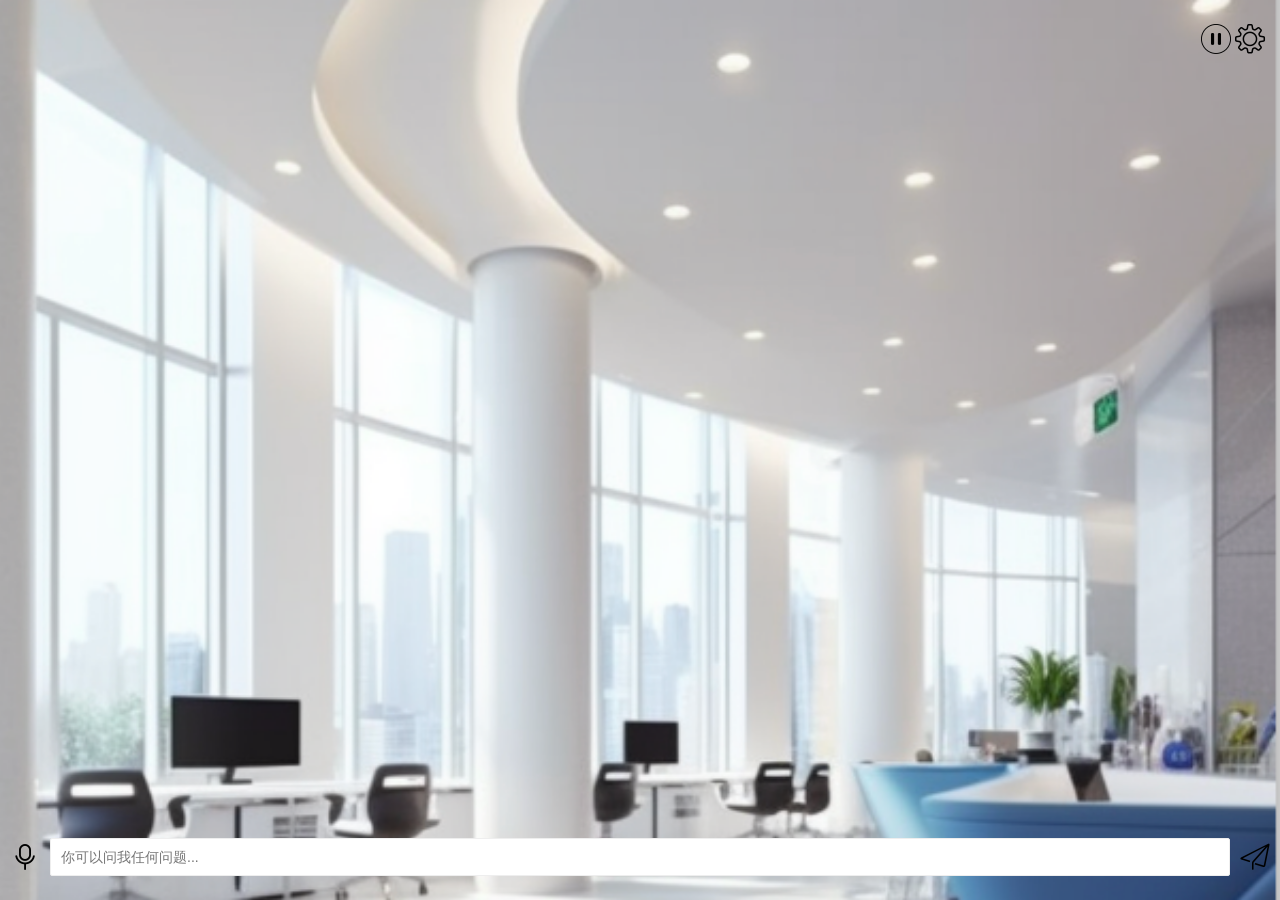
==== src/main/resources/static/index.html @ cdf9b388 "去除数字人加载完成后自动说话，适配移动端必须通过用户交互触发的限制。" ====
<!DOCTYPE html>
<html lang="zh">
<head>
    <meta charset="utf-8">
    <title>数字人（H5）</title>
    <meta name="renderer" content="webkit">
    <meta http-equiv="X-UA-Compatible" content="IE=edge,chrome=1">
    <meta name="viewport" content="width=device-width, initial-scale=1.0, minimum-scale=1.0, maximum-scale=1.0, user-scalable=0">
    <link rel="shortcut icon" type="image/x-icon" href="logo.png"/>
    <link rel="stylesheet" href="layui/css/layui.css">
    <link rel="stylesheet" href="layim/res/layim.css">
    <link rel="stylesheet" href="human/human.css">
</head>
<body>
<script src="human/fetch.event.source.js"></script>
<script src="human/audio.media.js"></script>
<script src="human/marked.min.js"></script>
<script src="layui/layui.js"></script>
<script>
    layui.config({
        base: 'human/',
        version: Date.now()
    }).extend({
        human: '{/}human/human',
        tts: '{/}human/baidu.tts',
        asr: '{/}human/baidu.asr'
    }).use(['human', 'tts', 'asr'], function () {
        const audioOptions = {sampleRate: 16000, sampleBits: 16, numberChannels: 1};
        const audioRecorder = new AudioRecorder(audioOptions);
        const audioPlayer = new AudioPlayer(audioOptions
            , function () {
                layui.human.speak();
            }
            , function () {
                this.onPause();
                layui.human.standby();
            });

        layui.human.init(layui.$('.human')[0], layui.$('canvas')[0],function () {
            layui.human.chat(`你好，我是${layui.human.me.title}。我可以如何帮到你？`, Date.now());
        });

        layui.human.models(function () {
            layui.dropdown.render({
                elem: '.layui-icon-set',
                data: [
                    {title: '场景', child: layui.human.scene},
                    {title: '形象', child: layui.human.human},
                    {title: '音库', child: layui.tts.sound},
                    {title: '模型', child: layui.human.model}
                ],
                click: function (data) {
                    if (audioPlayer.isPlaying) return layui.layer.msg('正在播放，请先暂停！');
                    layui.human.scene.forEach(function (value) {
                        if (data.title === value.title) {
                            layui.$('body').css('background', `url(${data.value}) no-repeat center center`);
                            layui.$('body').css('background-size', 'cover');
                        }
                    });
                    layui.human.human.forEach(function (value, index) {
                        if (data.title === value.title) {
                            layui.human.load(layui.human.human[index]);
                        }
                    });
                    layui.human.model.forEach(function (value, index) {
                        if (data.title === value.title) {
                            layui.human.request.model = layui.human.model[index].value;
                        }
                    });
                    layui.tts.sound.forEach(function (value, index) {
                        if (data.title === value.title) {
                            layui.tts.voice = layui.tts.sound[index].value;
                        }
                    });
                }
            });
        });

        layui.$('canvas').on('click', function () {
            if (audioPlayer.isPlaying) return layui.layer.msg('正在播放，请先暂停！');
            layui.human.chat(`你好，我是${layui.human.me.title}。我可以如何帮到你？`, Date.now());
            layui.tts.open(function (blob) {
                if (blob) return audioPlayer.onPush(blob);
                layui.tts.send(`你好，我是${layui.human.me.title}。我可以如何帮到你？`);
                layui.tts.stop();
            });
        });

        layui.$('.layui-icon-mike').on('click', function () {
            if (audioPlayer.isPlaying) return layui.layer.msg('正在播放，请先暂停！');
            const duration = 30;
            audioRecorder.open().then(function (stream) {
                console.log('开始录音...');
                const loading = layui.layer.msg('录音中...', {
                    time: 0, icon: 16, shade: 0.3, shadeClose: true,
                    content: '<span id="loading">录音中...（30秒）<span>',
                    end: function () {
                        console.log('停止录音...');
                        const blob = audioRecorder.pcm();
                        layui.asr.asr(blob, function (text) {
                            if (text && text !== '') {
                                layui.$('input').val(text);
                                layui.$('.layui-icon-release').trigger('click');
                            } else {
                                layui.layer.msg('我没有听清你在说些什么！');
                            }
                        });
                    }
                });
                audioRecorder.start(stream, function (params) {
                    console.log(params);
                    layui.$('#loading').html('录音中...（' + (duration - parseInt(params.duration)) + '秒）按下停止');
                    if (params.duration > duration) {
                        layui.layer.close(loading);
                    }
                });
            }, function (error) {
                layui.layer.msg(`麦克风打开失败！（${error.name}:${error.message}）`);
            });
        });

        layui.$('.layui-icon-release').on('click', function () {
            if (layui.$('input').val() === '') return layui.$('input').focus();
            if (audioPlayer.isPlaying) return layui.layer.msg('正在播放，请先暂停！');
            layui.human.chat(layui.$('input').val());
            layui.tts.open(function (buffer) {
                if (buffer) return audioPlayer.onPush(buffer);
                const messages = [];
                const uuid = Date.now();
                layui.human.send(layui.$('input').val(), function (done, text) {
                    if (done) layui.tts.stop();
                    if (text && text !== '') {
                        messages.push(text)
                        layui.tts.send(text);
                        layui.human.chat(marked.parse(messages.join('')), uuid);
                    }
                });
                layui.$('input').val('');
            });
        });

        layui.$('.layui-icon-pause').on('click', function () {
            layui.human.sse.close();
            layui.tts.close();
            audioPlayer.onDone();
        });

        layui.$('input').on('keyup', function (e) {
            if (e.keyCode === 13) layui.$('.layui-icon-release').trigger('click');
        });

    });
</script>
<div class="container">
    <div class="header">
        <a href="javascript:" class="layui-icon layui-icon-pause"></a>
        <a href="javascript:" class="layui-icon layui-icon-set"></a>
    </div>
    <div class="main">
        <div class="human">
            <div class="layim-chat-main layim-scrollbar">
                <ul></ul>
            </div>
            <canvas></canvas>
        </div>
    </div>
    <div class="footer">
        <div class="footer-left">
            <a href="javascript:" class="layui-icon layui-icon-mike"></a>
        </div>
        <div class="footer-center">
            <label><input type="text" class="layui-input" placeholder="你可以问我任何问题..."></label>
        </div>
        <div class="footer-right">
            <a href="javascript:" class="layui-icon layui-icon-release"></a>
        </div>
    </div>
</div>
</body>
</html>
---- src/main/resources/static/layui/css/layui.css ----
blockquote,body,button,dd,div,dl,dt,form,h1,h2,h3,h4,h5,h6,input,li,ol,p,pre,td,textarea,th,ul{margin:0;padding:0;-webkit-tap-highlight-color:rgba(0,0,0,0)}a:active,a:hover{outline:0}img{display:inline-block;border:none;vertical-align:middle}li{list-style:none}table{border-collapse:collapse;border-spacing:0}h1,h2,h3,h4,h5,h6{font-weight:700}h5,h6{font-size:100%}button,input,select,textarea{font-size:100%}button,input,optgroup,option,select,textarea{font-family:inherit;font-size:inherit;font-style:inherit;font-weight:inherit;outline:0}pre{white-space:pre-wrap;word-wrap:break-word}body{line-height:1.6;color:rgba(0,0,0,.85);font-size:14px;font-family:-apple-system,Roboto,'PingFang SC','Helvetica Neue',Arial,sans-serif,'Apple Color Emoji','Segoe UI Emoji','Segoe UI Symbol','Noto Color Emoji'}hr{height:0;line-height:0;margin:10px 0;padding:0;border:none;border-bottom:1px solid #eee;clear:both;overflow:hidden;background:0 0}a{color:#333;text-decoration:none}a cite{font-style:normal}.layui-border-box,.layui-border-box *{box-sizing:border-box}.layui-box,.layui-box *{box-sizing:content-box}.layui-clear{clear:both}.layui-clear:after{content:'\20';clear:both;display:block;height:0}.layui-clear-space{word-spacing:-5px}.layui-inline{position:relative;display:inline-block;vertical-align:middle}.layui-edge{position:relative;display:inline-block;vertical-align:middle;width:0;height:0;border-width:6px;border-style:dashed;border-color:transparent;overflow:hidden}.layui-edge-top{top:-4px;border-bottom-color:#999;border-bottom-style:solid}.layui-edge-right{border-left-color:#999;border-left-style:solid}.layui-edge-bottom{top:2px;border-top-color:#999;border-top-style:solid}.layui-edge-left{border-right-color:#999;border-right-style:solid}.layui-elip,.layui-ellip{text-overflow:ellipsis;overflow:hidden;white-space:nowrap}.layui-disabled,.layui-icon,.layui-unselect{-webkit-user-select:none;-moz-user-select:none;-ms-user-select:none;user-select:none}.layui-disabled,.layui-disabled:hover{color:#d2d2d2!important;cursor:not-allowed!important}.layui-circle{border-radius:100%}.layui-show{display:block!important}.layui-hide{display:none!important}.layui-show-v{visibility:visible!important}.layui-hide-v{visibility:hidden!important}@font-face{font-family:layui-icon;src:url(../font/iconfont.eot?v=293);src:url(../font/iconfont.eot?v=293#iefix) format('embedded-opentype'),url(../font/iconfont.woff2?v=293) format('woff2'),url(../font/iconfont.woff?v=293) format('woff'),url(../font/iconfont.ttf?v=293) format('truetype'),url(../font/iconfont.svg?v=293#layui-icon) format('svg')}.layui-icon{font-family:layui-icon!important;font-size:16px;font-style:normal;-webkit-font-smoothing:antialiased;-moz-osx-font-smoothing:grayscale}.layui-icon-sound:before{content:'\e69d'}.layui-icon-bot:before{content:'\e7d6'}.layui-icon-leaf:before{content:'\e701'}.layui-icon-folder:before{content:'\eabe'}.layui-icon-folder-open:before{content:'\eac1'}.layui-icon-gitee:before{content:'\e69b'}.layui-icon-github:before{content:'\e6a7'}.layui-icon-disabled:before{content:'\e6cc'}.layui-icon-moon:before{content:'\e6c2'}.layui-icon-error:before{content:'\e693'}.layui-icon-success:before{content:'\e697'}.layui-icon-question:before{content:'\e699'}.layui-icon-lock:before{content:'\e69a'}.layui-icon-eye:before{content:'\e695'}.layui-icon-eye-invisible:before{content:'\e696'}.layui-icon-backspace:before{content:'\e694'}.layui-icon-tips-fill:before{content:'\eb2e'}.layui-icon-test:before{content:'\e692'}.layui-icon-clear:before{content:'\e788'}.layui-icon-heart-fill:before{content:'\e68f'}.layui-icon-light:before{content:'\e748'}.layui-icon-music:before{content:'\e690'}.layui-icon-time:before{content:'\e68d'}.layui-icon-ie:before{content:'\e7bb'}.layui-icon-firefox:before{content:'\e686'}.layui-icon-at:before{content:'\e687'}.layui-icon-bluetooth:before{content:'\e689'}.layui-icon-chrome:before{content:'\e68a'}.layui-icon-edge:before{content:'\e68b'}.layui-icon-heart:before{content:'\e68c'}.layui-icon-key:before{content:'\e683'}.layui-icon-android:before{content:'\e684'}.layui-icon-mike:before{content:'\e6dc'}.layui-icon-mute:before{content:'\e685'}.layui-icon-gift:before{content:'\e627'}.layui-icon-windows:before{content:'\e67f'}.layui-icon-ios:before{content:'\e680'}.layui-icon-logout:before{content:'\e682'}.layui-icon-wifi:before{content:'\e7e0'}.layui-icon-rss:before{content:'\e808'}.layui-icon-email:before{content:'\e618'}.layui-icon-reduce-circle:before{content:'\e616'}.layui-icon-transfer:before{content:'\e691'}.layui-icon-service:before{content:'\e626'}.layui-icon-addition:before{content:'\e624'}.layui-icon-subtraction:before{content:'\e67e'}.layui-icon-slider:before{content:'\e714'}.layui-icon-print:before{content:'\e66d'}.layui-icon-export:before{content:'\e67d'}.layui-icon-cols:before{content:'\e610'}.layui-icon-screen-full:before{content:'\e622'}.layui-icon-screen-restore:before{content:'\e758'}.layui-icon-rate-half:before{content:'\e6c9'}.layui-icon-rate-solid:before{content:'\e67a'}.layui-icon-rate:before{content:'\e67b'}.layui-icon-cellphone:before{content:'\e678'}.layui-icon-vercode:before{content:'\e679'}.layui-icon-login-weibo:before{content:'\e675'}.layui-icon-login-qq:before{content:'\e676'}.layui-icon-login-wechat:before{content:'\e677'}.layui-icon-username:before{content:'\e66f'}.layui-icon-password:before{content:'\e673'}.layui-icon-refresh-3:before{content:'\e9aa'}.layui-icon-auz:before{content:'\e672'}.layui-icon-shrink-right:before{content:'\e668'}.layui-icon-spread-left:before{content:'\e66b'}.layui-icon-snowflake:before{content:'\e6b1'}.layui-icon-tips:before{content:'\e702'}.layui-icon-note:before{content:'\e66e'}.layui-icon-senior:before{content:'\e674'}.layui-icon-refresh-1:before{content:'\e666'}.layui-icon-refresh:before{content:'\e669'}.layui-icon-flag:before{content:'\e66c'}.layui-icon-theme:before{content:'\e66a'}.layui-icon-notice:before{content:'\e667'}.layui-icon-console:before{content:'\e665'}.layui-icon-website:before{content:'\e7ae'}.layui-icon-face-surprised:before{content:'\e664'}.layui-icon-set:before{content:'\e716'}.layui-icon-template:before{content:'\e663'}.layui-icon-app:before{content:'\e653'}.layui-icon-template-1:before{content:'\e656'}.layui-icon-home:before{content:'\e68e'}.layui-icon-female:before{content:'\e661'}.layui-icon-male:before{content:'\e662'}.layui-icon-tread:before{content:'\e6c5'}.layui-icon-praise:before{content:'\e6c6'}.layui-icon-rmb:before{content:'\e65e'}.layui-icon-more:before{content:'\e65f'}.layui-icon-camera:before{content:'\e660'}.layui-icon-cart-simple:before{content:'\e698'}.layui-icon-face-cry:before{content:'\e69c'}.layui-icon-face-smile:before{content:'\e6af'}.layui-icon-survey:before{content:'\e6b2'}.layui-icon-read:before{content:'\e705'}.layui-icon-location:before{content:'\e715'}.layui-icon-dollar:before{content:'\e659'}.layui-icon-diamond:before{content:'\e735'}.layui-icon-return:before{content:'\e65c'}.layui-icon-camera-fill:before{content:'\e65d'}.layui-icon-fire:before{content:'\e756'}.layui-icon-more-vertical:before{content:'\e671'}.layui-icon-cart:before{content:'\e657'}.layui-icon-star-fill:before{content:'\e658'}.layui-icon-prev:before{content:'\e65a'}.layui-icon-next:before{content:'\e65b'}.layui-icon-upload:before{content:'\e67c'}.layui-icon-upload-drag:before{content:'\e681'}.layui-icon-user:before{content:'\e770'}.layui-icon-file-b:before{content:'\e655'}.layui-icon-component:before{content:'\e857'}.layui-icon-find-fill:before{content:'\e670'}.layui-icon-loading:before{content:'\e63d'}.layui-icon-loading-1:before{content:'\e63e'}.layui-icon-add-1:before{content:'\e654'}.layui-icon-pause:before{content:'\e651'}.layui-icon-play:before{content:'\e652'}.layui-icon-video:before{content:'\e6ed'}.layui-icon-headset:before{content:'\e6fc'}.layui-icon-voice:before{content:'\e688'}.layui-icon-speaker:before{content:'\e645'}.layui-icon-fonts-del:before{content:'\e64f'}.layui-icon-fonts-html:before{content:'\e64b'}.layui-icon-fonts-code:before{content:'\e64e'}.layui-icon-fonts-strong:before{content:'\e62b'}.layui-icon-unlink:before{content:'\e64d'}.layui-icon-picture:before{content:'\e64a'}.layui-icon-link:before{content:'\e64c'}.layui-icon-face-smile-b:before{content:'\e650'}.layui-icon-align-center:before{content:'\e647'}.layui-icon-align-right:before{content:'\e648'}.layui-icon-align-left:before{content:'\e649'}.layui-icon-fonts-u:before{content:'\e646'}.layui-icon-fonts-i:before{content:'\e644'}.layui-icon-tabs:before{content:'\e62a'}.layui-icon-circle:before{content:'\e63f'}.layui-icon-radio:before{content:'\e643'}.layui-icon-share:before{content:'\e641'}.layui-icon-edit:before{content:'\e642'}.layui-icon-delete:before{content:'\e640'}.layui-icon-engine:before{content:'\e628'}.layui-icon-chart-screen:before{content:'\e629'}.layui-icon-chart:before{content:'\e62c'}.layui-icon-table:before{content:'\e62d'}.layui-icon-tree:before{content:'\e62e'}.layui-icon-upload-circle:before{content:'\e62f'}.layui-icon-templeate-1:before{content:'\e630'}.layui-icon-util:before{content:'\e631'}.layui-icon-layouts:before{content:'\e632'}.layui-icon-prev-circle:before{content:'\e633'}.layui-icon-carousel:before{content:'\e634'}.layui-icon-code-circle:before{content:'\e635'}.layui-icon-water:before{content:'\e636'}.layui-icon-date:before{content:'\e637'}.layui-icon-layer:before{content:'\e638'}.layui-icon-fonts-clear:before{content:'\e639'}.layui-icon-dialogue:before{content:'\e63a'}.layui-icon-cellphone-fine:before{content:'\e63b'}.layui-icon-form:before{content:'\e63c'}.layui-icon-file:before{content:'\e621'}.layui-icon-triangle-r:before{content:'\e623'}.layui-icon-triangle-d:before{content:'\e625'}.layui-icon-set-sm:before{content:'\e620'}.layui-icon-add-circle:before{content:'\e61f'}.layui-icon-layim-download:before{content:'\e61e'}.layui-icon-layim-uploadfile:before{content:'\e61d'}.layui-icon-404:before{content:'\e61c'}.layui-icon-about:before{content:'\e60b'}.layui-icon-layim-theme:before{content:'\e61b'}.layui-icon-down:before{content:'\e61a'}.layui-icon-up:before{content:'\e619'}.layui-icon-circle-dot:before{content:'\e617'}.layui-icon-set-fill:before{content:'\e614'}.layui-icon-search:before{content:'\e615'}.layui-icon-friends:before{content:'\e612'}.layui-icon-group:before{content:'\e613'}.layui-icon-reply-fill:before{content:'\e611'}.layui-icon-menu-fill:before{content:'\e60f'}.layui-icon-face-smile-fine:before{content:'\e60c'}.layui-icon-picture-fine:before{content:'\e60d'}.layui-icon-log:before{content:'\e60e'}.layui-icon-list:before{content:'\e60a'}.layui-icon-release:before{content:'\e609'}.layui-icon-add-circle-fine:before{content:'\e608'}.layui-icon-ok:before{content:'\e605'}.layui-icon-help:before{content:'\e607'}.layui-icon-chat:before{content:'\e606'}.layui-icon-top:before{content:'\e604'}.layui-icon-right:before{content:'\e602'}.layui-icon-left:before{content:'\e603'}.layui-icon-star:before{content:'\e600'}.layui-icon-download-circle:before{content:'\e601'}.layui-icon-close:before{content:'\1006'}.layui-icon-close-fill:before{content:'\1007'}.layui-icon-ok-circle:before{content:'\1005'}.layui-main{position:relative;width:1160px;margin:0 auto}.layui-header{position:relative;z-index:1000;height:60px}.layui-header a:hover{-webkit-transition:all .5s;transition:all .5s}.layui-side{position:fixed;left:0;top:0;bottom:0;z-index:999;width:200px;overflow-x:hidden}.layui-side-scroll{position:relative;width:220px;height:100%;overflow-x:hidden}.layui-body{position:relative;left:200px;right:0;top:0;bottom:0;width:auto;box-sizing:border-box}.layui-layout-body{overflow-x:hidden}.layui-layout-admin .layui-header{position:fixed;top:0;left:0;right:0;background-color:#23292e}.layui-layout-admin .layui-side{top:60px;width:200px;overflow-x:hidden}.layui-layout-admin .layui-body{position:absolute;top:60px;padding-bottom:44px}.layui-layout-admin .layui-main{width:auto;margin:0 15px}.layui-layout-admin .layui-footer{position:fixed;left:200px;right:0;bottom:0;z-index:990;height:44px;line-height:44px;padding:0 15px;box-shadow:-1px 0 4px rgb(0 0 0 / 12%);background-color:#fafafa}.layui-layout-admin .layui-logo{position:absolute;left:0;top:0;width:200px;height:100%;line-height:60px;text-align:center;color:#16baaa;font-size:16px;box-shadow:0 1px 2px 0 rgb(0 0 0 / 15%)}.layui-layout-admin .layui-header .layui-nav{background:0 0}.layui-layout-left{position:absolute!important;left:200px;top:0}.layui-layout-right{position:absolute!important;right:0;top:0}.layui-container{position:relative;margin:0 auto;box-sizing:border-box}.layui-fluid{position:relative;margin:0 auto;padding:0 15px}.layui-row:after,.layui-row:before{content:'';display:block;clear:both}.layui-col-lg1,.layui-col-lg10,.layui-col-lg11,.layui-col-lg12,.layui-col-lg2,.layui-col-lg3,.layui-col-lg4,.layui-col-lg5,.layui-col-lg6,.layui-col-lg7,.layui-col-lg8,.layui-col-lg9,.layui-col-md1,.layui-col-md10,.layui-col-md11,.layui-col-md12,.layui-col-md2,.layui-col-md3,.layui-col-md4,.layui-col-md5,.layui-col-md6,.layui-col-md7,.layui-col-md8,.layui-col-md9,.layui-col-sm1,.layui-col-sm10,.layui-col-sm11,.layui-col-sm12,.layui-col-sm2,.layui-col-sm3,.layui-col-sm4,.layui-col-sm5,.layui-col-sm6,.layui-col-sm7,.layui-col-sm8,.layui-col-sm9,.layui-col-xl1,.layui-col-xl10,.layui-col-xl11,.layui-col-xl12,.layui-col-xl2,.layui-col-xl3,.layui-col-xl4,.layui-col-xl5,.layui-col-xl6,.layui-col-xl7,.layui-col-xl8,.layui-col-xl9,.layui-col-xs1,.layui-col-xs10,.layui-col-xs11,.layui-col-xs12,.layui-col-xs2,.layui-col-xs3,.layui-col-xs4,.layui-col-xs5,.layui-col-xs6,.layui-col-xs7,.layui-col-xs8,.layui-col-xs9{position:relative;display:block;box-sizing:border-box}.layui-col-xs1,.layui-col-xs10,.layui-col-xs11,.layui-col-xs12,.layui-col-xs2,.layui-col-xs3,.layui-col-xs4,.layui-col-xs5,.layui-col-xs6,.layui-col-xs7,.layui-col-xs8,.layui-col-xs9{float:left}.layui-col-xs1{width:8.33333333%}.layui-col-xs2{width:16.66666667%}.layui-col-xs3{width:25%}.layui-col-xs4{width:33.33333333%}.layui-col-xs5{width:41.66666667%}.layui-col-xs6{width:50%}.layui-col-xs7{width:58.33333333%}.layui-col-xs8{width:66.66666667%}.layui-col-xs9{width:75%}.layui-col-xs10{width:83.33333333%}.layui-col-xs11{width:91.66666667%}.layui-col-xs12{width:100%}.layui-col-xs-offset1{margin-left:8.33333333%}.layui-col-xs-offset2{margin-left:16.66666667%}.layui-col-xs-offset3{margin-left:25%}.layui-col-xs-offset4{margin-left:33.33333333%}.layui-col-xs-offset5{margin-left:41.66666667%}.layui-col-xs-offset6{margin-left:50%}.layui-col-xs-offset7{margin-left:58.33333333%}.layui-col-xs-offset8{margin-left:66.66666667%}.layui-col-xs-offset9{margin-left:75%}.layui-col-xs-offset10{margin-left:83.33333333%}.layui-col-xs-offset11{margin-left:91.66666667%}.layui-col-xs-offset12{margin-left:100%}@media screen and (max-width:767.98px){.layui-container{padding:0 15px}.layui-hide-xs{display:none!important}.layui-show-xs-block{display:block!important}.layui-show-xs-inline{display:inline!important}.layui-show-xs-inline-block{display:inline-block!important}}@media screen and (min-width:768px){.layui-container{width:720px}.layui-hide-sm{display:none!important}.layui-show-sm-block{display:block!important}.layui-show-sm-inline{display:inline!important}.layui-show-sm-inline-block{display:inline-block!important}.layui-col-sm1,.layui-col-sm10,.layui-col-sm11,.layui-col-sm12,.layui-col-sm2,.layui-col-sm3,.layui-col-sm4,.layui-col-sm5,.layui-col-sm6,.layui-col-sm7,.layui-col-sm8,.layui-col-sm9{float:left}.layui-col-sm1{width:8.33333333%}.layui-col-sm2{width:16.66666667%}.layui-col-sm3{width:25%}.layui-col-sm4{width:33.33333333%}.layui-col-sm5{width:41.66666667%}.layui-col-sm6{width:50%}.layui-col-sm7{width:58.33333333%}.layui-col-sm8{width:66.66666667%}.layui-col-sm9{width:75%}.layui-col-sm10{width:83.33333333%}.layui-col-sm11{width:91.66666667%}.layui-col-sm12{width:100%}.layui-col-sm-offset1{margin-left:8.33333333%}.layui-col-sm-offset2{margin-left:16.66666667%}.layui-col-sm-offset3{margin-left:25%}.layui-col-sm-offset4{margin-left:33.33333333%}.layui-col-sm-offset5{margin-left:41.66666667%}.layui-col-sm-offset6{margin-left:50%}.layui-col-sm-offset7{margin-left:58.33333333%}.layui-col-sm-offset8{margin-left:66.66666667%}.layui-col-sm-offset9{margin-left:75%}.layui-col-sm-offset10{margin-left:83.33333333%}.layui-col-sm-offset11{margin-left:91.66666667%}.layui-col-sm-offset12{margin-left:100%}}@media screen and (min-width:992px){.layui-container{width:960px}.layui-hide-md{display:none!important}.layui-show-md-block{display:block!important}.layui-show-md-inline{display:inline!important}.layui-show-md-inline-block{display:inline-block!important}.layui-col-md1,.layui-col-md10,.layui-col-md11,.layui-col-md12,.layui-col-md2,.layui-col-md3,.layui-col-md4,.layui-col-md5,.layui-col-md6,.layui-col-md7,.layui-col-md8,.layui-col-md9{float:left}.layui-col-md1{width:8.33333333%}.layui-col-md2{width:16.66666667%}.layui-col-md3{width:25%}.layui-col-md4{width:33.33333333%}.layui-col-md5{width:41.66666667%}.layui-col-md6{width:50%}.layui-col-md7{width:58.33333333%}.layui-col-md8{width:66.66666667%}.layui-col-md9{width:75%}.layui-col-md10{width:83.33333333%}.layui-col-md11{width:91.66666667%}.layui-col-md12{width:100%}.layui-col-md-offset1{margin-left:8.33333333%}.layui-col-md-offset2{margin-left:16.66666667%}.layui-col-md-offset3{margin-left:25%}.layui-col-md-offset4{margin-left:33.33333333%}.layui-col-md-offset5{margin-left:41.66666667%}.layui-col-md-offset6{margin-left:50%}.layui-col-md-offset7{margin-left:58.33333333%}.layui-col-md-offset8{margin-left:66.66666667%}.layui-col-md-offset9{margin-left:75%}.layui-col-md-offset10{margin-left:83.33333333%}.layui-col-md-offset11{margin-left:91.66666667%}.layui-col-md-offset12{margin-left:100%}}@media screen and (min-width:1200px){.layui-container{width:1150px}.layui-hide-lg{display:none!important}.layui-show-lg-block{display:block!important}.layui-show-lg-inline{display:inline!important}.layui-show-lg-inline-block{display:inline-block!important}.layui-col-lg1,.layui-col-lg10,.layui-col-lg11,.layui-col-lg12,.layui-col-lg2,.layui-col-lg3,.layui-col-lg4,.layui-col-lg5,.layui-col-lg6,.layui-col-lg7,.layui-col-lg8,.layui-col-lg9{float:left}.layui-col-lg1{width:8.33333333%}.layui-col-lg2{width:16.66666667%}.layui-col-lg3{width:25%}.layui-col-lg4{width:33.33333333%}.layui-col-lg5{width:41.66666667%}.layui-col-lg6{width:50%}.layui-col-lg7{width:58.33333333%}.layui-col-lg8{width:66.66666667%}.layui-col-lg9{width:75%}.layui-col-lg10{width:83.33333333%}.layui-col-lg11{width:91.66666667%}.layui-col-lg12{width:100%}.layui-col-lg-offset1{margin-left:8.33333333%}.layui-col-lg-offset2{margin-left:16.66666667%}.layui-col-lg-offset3{margin-left:25%}.layui-col-lg-offset4{margin-left:33.33333333%}.layui-col-lg-offset5{margin-left:41.66666667%}.layui-col-lg-offset6{margin-left:50%}.layui-col-lg-offset7{margin-left:58.33333333%}.layui-col-lg-offset8{margin-left:66.66666667%}.layui-col-lg-offset9{margin-left:75%}.layui-col-lg-offset10{margin-left:83.33333333%}.layui-col-lg-offset11{margin-left:91.66666667%}.layui-col-lg-offset12{margin-left:100%}}@media screen and (min-width:1400px){.layui-container{width:1330px}.layui-hide-xl{display:none!important}.layui-show-xl-block{display:block!important}.layui-show-xl-inline{display:inline!important}.layui-show-xl-inline-block{display:inline-block!important}.layui-col-xl1,.layui-col-xl10,.layui-col-xl11,.layui-col-xl12,.layui-col-xl2,.layui-col-xl3,.layui-col-xl4,.layui-col-xl5,.layui-col-xl6,.layui-col-xl7,.layui-col-xl8,.layui-col-xl9{float:left}.layui-col-xl1{width:8.33333333%}.layui-col-xl2{width:16.66666667%}.layui-col-xl3{width:25%}.layui-col-xl4{width:33.33333333%}.layui-col-xl5{width:41.66666667%}.layui-col-xl6{width:50%}.layui-col-xl7{width:58.33333333%}.layui-col-xl8{width:66.66666667%}.layui-col-xl9{width:75%}.layui-col-xl10{width:83.33333333%}.layui-col-xl11{width:91.66666667%}.layui-col-xl12{width:100%}.layui-col-xl-offset1{margin-left:8.33333333%}.layui-col-xl-offset2{margin-left:16.66666667%}.layui-col-xl-offset3{margin-left:25%}.layui-col-xl-offset4{margin-left:33.33333333%}.layui-col-xl-offset5{margin-left:41.66666667%}.layui-col-xl-offset6{margin-left:50%}.layui-col-xl-offset7{margin-left:58.33333333%}.layui-col-xl-offset8{margin-left:66.66666667%}.layui-col-xl-offset9{margin-left:75%}.layui-col-xl-offset10{margin-left:83.33333333%}.layui-col-xl-offset11{margin-left:91.66666667%}.layui-col-xl-offset12{margin-left:100%}}.layui-col-space1{margin:-.5px}.layui-col-space1>*{padding:.5px}.layui-col-space2{margin:-1px}.layui-col-space2>*{padding:1px}.layui-col-space4{margin:-2px}.layui-col-space4>*{padding:2px}.layui-col-space5{margin:-2.5px}.layui-col-space5>*{padding:2.5px}.layui-col-space6{margin:-3px}.layui-col-space6>*{padding:3px}.layui-col-space8{margin:-4px}.layui-col-space8>*{padding:4px}.layui-col-space10{margin:-5px}.layui-col-space10>*{padding:5px}.layui-col-space12{margin:-6px}.layui-col-space12>*{padding:6px}.layui-col-space14{margin:-7px}.layui-col-space14>*{padding:7px}.layui-col-space15{margin:-7.5px}.layui-col-space15>*{padding:7.5px}.layui-col-space16{margin:-8px}.layui-col-space16>*{padding:8px}.layui-col-space18{margin:-9px}.layui-col-space18>*{padding:9px}.layui-col-space20{margin:-10px}.layui-col-space20>*{padding:10px}.layui-col-space22{margin:-11px}.layui-col-space22>*{padding:11px}.layui-col-space24{margin:-12px}.layui-col-space24>*{padding:12px}.layui-col-space25{margin:-12.5px}.layui-col-space25>*{padding:12.5px}.layui-col-space26{margin:-13px}.layui-col-space26>*{padding:13px}.layui-col-space28{margin:-14px}.layui-col-space28>*{padding:14px}.layui-col-space30{margin:-15px}.layui-col-space30>*{padding:15px}.layui-col-space32{margin:-16px}.layui-col-space32>*{padding:16px}.layui-padding-1{padding:4px!important}.layui-padding-2{padding:8px!important}.layui-padding-3{padding:16px!important}.layui-padding-4{padding:32px!important}.layui-padding-5{padding:48px!important}.layui-margin-1{margin:4px!important}.layui-margin-2{margin:8px!important}.layui-margin-3{margin:16px!important}.layui-margin-4{margin:32px!important}.layui-margin-5{margin:48px!important}.layui-btn,.layui-input,.layui-select,.layui-textarea,.layui-upload-button{outline:0;-webkit-appearance:none;-moz-appearance:none;appearance:none;-webkit-transition:all .3s;transition:all .3s;box-sizing:border-box}.layui-elem-quote{margin-bottom:10px;padding:15px;line-height:1.8;border-left:5px solid #16b777;border-radius:0 2px 2px 0;background-color:#fafafa}.layui-quote-nm{border-style:solid;border-width:1px;border-left-width:5px;background:0 0}.layui-elem-field{margin-bottom:10px;padding:0;border-width:1px;border-style:solid}.layui-elem-field legend{margin-left:20px;padding:0 10px;font-size:20px}.layui-field-title{margin:16px 0;border-width:0;border-top-width:1px}.layui-field-box{padding:15px}.layui-field-title .layui-field-box{padding:10px 0}.layui-progress{position:relative;height:6px;border-radius:20px;background-color:#eee}.layui-progress-bar{position:absolute;left:0;top:0;width:0;max-width:100%;height:6px;border-radius:20px;text-align:right;background-color:#16b777;-webkit-transition:all .3s;transition:all .3s}.layui-progress-big,.layui-progress-big .layui-progress-bar{height:18px;line-height:18px}.layui-progress-text{position:relative;top:-20px;line-height:18px;font-size:12px;color:#5f5f5f}.layui-progress-big .layui-progress-text{position:static;padding:0 10px;color:#fff}.layui-collapse{border-width:1px;border-style:solid;border-radius:2px}.layui-colla-content,.layui-colla-item{border-top-width:1px;border-top-style:solid}.layui-colla-item:first-child{border-top:none}.layui-colla-title{position:relative;height:42px;line-height:42px;padding:0 15px 0 35px;color:#333;background-color:#fafafa;cursor:pointer;font-size:14px;overflow:hidden}.layui-colla-content{display:none;padding:10px 15px;line-height:1.6;color:#5f5f5f}.layui-colla-icon{position:absolute;left:15px;top:50%;margin-top:-7px;font-size:14px;line-height:normal;transition:all .2s}.layui-colla-item.layui-show>.layui-colla-title .layui-colla-icon{transform:rotate(90deg)}.layui-colla-item.layui-show>.layui-colla-content{display:block}.layui-card{margin-bottom:15px;border-radius:2px;background-color:#fff;box-shadow:0 1px 2px 0 rgba(0,0,0,.05)}.layui-card:last-child{margin-bottom:0}.layui-card-body,.layui-card-header{position:relative;padding:10px 15px}.layui-card-header{border-bottom:1px solid #f8f8f8;color:#333;border-radius:2px 2px 0 0;font-size:14px}.layui-card-body .layui-table{margin:5px 0}.layui-card .layui-tab{margin:0}.layui-panel{position:relative;border-width:1px;border-style:solid;border-radius:2px;box-shadow:1px 1px 4px rgb(0 0 0 / 8%);background-color:#fff;color:#5f5f5f}.layui-panel-window{position:relative;padding:15px;border-radius:0;border-top:5px solid #eee;background-color:#fff}.layui-auxiliar-moving{position:fixed;left:0;right:0;top:0;bottom:0;width:100%;height:100%;background:0 0;z-index:9999999999;-moz-user-select:none;-webkit-user-select:none;-ms-user-select:none;user-select:none}.layui-scrollbar-hide{overflow:hidden!important}.layui-bg-red{background-color:#ff5722!important;color:#fff!important}.layui-bg-orange{background-color:#ffb800!important;color:#fff!important}.layui-bg-green{background-color:#16baaa!important;color:#fff!important}.layui-bg-cyan{background-color:#2f4056!important;color:#fff!important}.layui-bg-blue{background-color:#1e9fff!important;color:#fff!important}.layui-bg-purple{background-color:#a233c6!important;color:#fff!important}.layui-bg-black{background-color:#2f363c!important;color:#fff!important}.layui-bg-gray{background-color:#fafafa!important;color:#5f5f5f!important}.layui-badge-rim,.layui-border,.layui-colla-content,.layui-colla-item,.layui-collapse,.layui-elem-field,.layui-form-pane .layui-form-item[pane],.layui-form-pane .layui-form-label,.layui-input,.layui-input-split,.layui-panel,.layui-quote-nm,.layui-select,.layui-tab-bar,.layui-tab-card,.layui-tab-title,.layui-tab-title .layui-this:after,.layui-textarea{border-color:#eee}.layui-border{border-width:1px;border-style:solid;color:#5f5f5f!important}.layui-border-red{border-width:1px;border-style:solid;border-color:#ff5722!important;color:#ff5722!important}.layui-border-orange{border-width:1px;border-style:solid;border-color:#ffb800!important;color:#ffb800!important}.layui-border-green{border-width:1px;border-style:solid;border-color:#16baaa!important;color:#16baaa!important}.layui-border-cyan{border-width:1px;border-style:solid;border-color:#2f4056!important;color:#2f4056!important}.layui-border-blue{border-width:1px;border-style:solid;border-color:#1e9fff!important;color:#1e9fff!important}.layui-border-purple{border-width:1px;border-style:solid;border-color:#a233c6!important;color:#a233c6!important}.layui-border-black{border-width:1px;border-style:solid;border-color:#2f363c!important;color:#2f363c!important}hr.layui-border-black,hr.layui-border-blue,hr.layui-border-cyan,hr.layui-border-green,hr.layui-border-orange,hr.layui-border-purple,hr.layui-border-red{border-width:0 0 1px}.layui-timeline-item:before{background-color:#eee}.layui-text{line-height:1.8;font-size:14px}.layui-text h1{margin:32px 0;font-size:32px}.layui-text h2{margin:24px 0;font-size:24px}.layui-text h3{margin:16px 0;font-size:18px}.layui-text h4{margin:11px 0;font-size:16px}.layui-text h5{margin:11px 0;font-size:14px}.layui-text h6{margin:11px 0;font-size:13px}.layui-text p{margin:15px 0}.layui-text p:first-child{margin-top:0}.layui-text p:last-child{margin-bottom:0}.layui-text hr{margin:15px 0}.layui-text ol,.layui-text ul{padding-left:15px}.layui-text ul li{margin-top:5px;list-style-type:disc}.layui-text ol li{margin-top:5px;list-style-type:decimal}.layui-text ol ul>li,.layui-text ul ul>li{list-style-type:disc}.layui-text ol li>p:first-child,.layui-text ul li>p:first-child{margin-top:0;margin-bottom:0}.layui-text :where(a:not(.layui-btn)){color:#01aaed}.layui-text :where(a:not(.layui-btn):hover){text-decoration:underline}.layui-text blockquote:not(.layui-elem-quote){margin:15px 0;padding:5px 15px;border-left:5px solid #eee}.layui-text pre>code:not(.layui-code){display:block;padding:15px;font-family:'Courier New',Consolas,'Lucida Console',monospace}.layui-text-em,.layui-word-aux{color:#999!important;padding-left:5px!important;padding-right:5px!important}.layui-font-12{font-size:12px!important}.layui-font-13{font-size:13px!important}.layui-font-14{font-size:14px!important}.layui-font-16{font-size:16px!important}.layui-font-18{font-size:18px!important}.layui-font-20{font-size:20px!important}.layui-font-22{font-size:22px!important}.layui-font-24{font-size:24px!important}.layui-font-26{font-size:26px!important}.layui-font-28{font-size:28px!important}.layui-font-30{font-size:30px!important}.layui-font-32{font-size:32px!important}.layui-font-red{color:#ff5722!important}.layui-font-orange{color:#ffb800!important}.layui-font-green{color:#16baaa!important}.layui-font-cyan{color:#2f4056!important}.layui-font-blue{color:#01aaed!important}.layui-font-purple{color:#a233c6!important}.layui-font-black{color:#000!important}.layui-font-gray{color:#c2c2c2!important}.layui-btn{display:inline-block;vertical-align:middle;height:38px;line-height:36px;border:1px solid transparent;padding:0 18px;background-color:#16baaa;color:#fff;white-space:nowrap;text-align:center;font-size:14px;border-radius:2px;cursor:pointer;-webkit-user-select:none;-moz-user-select:none;-ms-user-select:none;user-select:none}.layui-btn:hover{opacity:.8;filter:alpha(opacity=80);color:#fff}.layui-btn:active{opacity:1;filter:alpha(opacity=100)}.layui-btn+.layui-btn{margin-left:10px}.layui-btn-container{word-spacing:-5px}.layui-btn-container .layui-btn{margin-right:10px;margin-bottom:10px;word-spacing:normal}.layui-btn-container .layui-btn+.layui-btn{margin-left:0}.layui-table .layui-btn-container .layui-btn{margin-bottom:9px}.layui-btn-radius{border-radius:100px}.layui-btn .layui-icon{padding:0 2px;vertical-align:middle\0;vertical-align:bottom}.layui-btn-primary{border-color:#d2d2d2;background:0 0;color:#5f5f5f}.layui-btn-primary:hover{border-color:#16baaa;color:#333}.layui-btn-normal{background-color:#1e9fff}.layui-btn-warm{background-color:#ffb800}.layui-btn-danger{background-color:#ff5722}.layui-btn-checked{background-color:#16b777}.layui-btn-disabled,.layui-btn-disabled:active,.layui-btn-disabled:hover{border-color:#eee!important;background-color:#fbfbfb!important;color:#d2d2d2!important;cursor:not-allowed!important;opacity:1}.layui-btn-lg{height:44px;line-height:42px;padding:0 25px;font-size:16px}.layui-btn-sm{height:30px;line-height:28px;padding:0 10px;font-size:12px}.layui-btn-xs{height:22px;line-height:20px;padding:0 5px;font-size:12px}.layui-btn-xs i{font-size:12px!important}.layui-btn-group{display:inline-block;vertical-align:middle;font-size:0}.layui-btn-group .layui-btn{margin-left:0!important;margin-right:0!important;border-left:1px solid rgba(255,255,255,.5);border-radius:0}.layui-btn-group .layui-btn-primary{border-left:none}.layui-btn-group .layui-btn-primary:hover{border-color:#d2d2d2;color:#16baaa}.layui-btn-group .layui-btn:first-child{border-left:none;border-radius:2px 0 0 2px}.layui-btn-group .layui-btn-primary:first-child{border-left:1px solid #d2d2d2}.layui-btn-group .layui-btn:last-child{border-radius:0 2px 2px 0}.layui-btn-group .layui-btn+.layui-btn{margin-left:0}.layui-btn-group+.layui-btn-group{margin-left:10px}.layui-btn-fluid{width:100%}.layui-input,.layui-select,.layui-textarea{height:38px;line-height:1.3;line-height:38px\9;border-width:1px;border-style:solid;background-color:#fff;color:rgba(0,0,0,.85);border-radius:2px}.layui-input::-webkit-input-placeholder,.layui-select::-webkit-input-placeholder,.layui-textarea::-webkit-input-placeholder{line-height:1.3}.layui-input,.layui-textarea{display:block;width:100%;padding-left:10px}.layui-input:hover,.layui-textarea:hover{border-color:#d2d2d2!important}.layui-input:focus,.layui-textarea:focus{border-color:#16b777!important;box-shadow:0 0 0 3px rgba(22,183,119,.08)}.layui-textarea{position:relative;min-height:100px;height:auto;line-height:20px;padding:6px 10px;resize:vertical}.layui-input[disabled],.layui-textarea[disabled]{background-color:#fafafa}.layui-select{padding:0 10px}.layui-form input[type=checkbox],.layui-form input[type=radio],.layui-form select{display:none}.layui-form [lay-ignore]{display:initial}.layui-form-item{position:relative;margin-bottom:15px;clear:both}.layui-form-item:after{content:'\20';clear:both;display:block;height:0}.layui-form-label{position:relative;float:left;display:block;padding:9px 15px;width:80px;font-weight:400;line-height:20px;text-align:right}.layui-form-label-col{display:block;float:none;padding:9px 0;line-height:20px;text-align:left}.layui-form-item .layui-inline{margin-bottom:5px;margin-right:10px}.layui-input-block,.layui-input-inline{position:relative}.layui-input-block{margin-left:110px;min-height:36px}.layui-input-inline{display:inline-block;vertical-align:middle}.layui-form-item .layui-input-inline{float:left;width:190px;margin-right:10px}.layui-form-text .layui-input-inline{width:auto}.layui-form-mid{position:relative;float:left;display:block;padding:9px 0!important;line-height:20px;margin-right:10px}.layui-form-danger+.layui-form-select .layui-input,.layui-form-danger:focus{border-color:#ff5722!important;box-shadow:0 0 0 3px rgba(255,87,34,.08)}.layui-input-prefix,.layui-input-split,.layui-input-suffix,.layui-input-suffix .layui-input-affix{position:absolute;right:0;top:0;padding:0 10px;width:35px;height:100%;text-align:center;transition:all .3s;box-sizing:border-box}.layui-input-prefix{left:0;border-radius:2px 0 0 2px}.layui-input-suffix{right:0;border-radius:0 2px 2px 0}.layui-input-split{border-width:1px;border-style:solid}.layui-input-prefix .layui-icon,.layui-input-split .layui-icon,.layui-input-suffix .layui-icon{position:relative;font-size:16px;color:#5f5f5f;transition:all .3s}.layui-input-group{position:relative;display:table;box-sizing:border-box}.layui-input-group>*{display:table-cell;vertical-align:middle;position:relative}.layui-input-group .layui-input{padding-right:15px}.layui-input-group>.layui-input-prefix{width:auto;border-right:0}.layui-input-group>.layui-input-suffix{width:auto;border-left:0}.layui-input-group .layui-input-split{white-space:nowrap}.layui-input-wrap{position:relative;line-height:38px}.layui-input-wrap .layui-input{padding-right:35px}.layui-input-wrap .layui-input::-ms-clear,.layui-input-wrap .layui-input::-ms-reveal{display:none}.layui-input-wrap .layui-input-prefix+.layui-input,.layui-input-wrap .layui-input-prefix~* .layui-input{padding-left:35px}.layui-input-wrap .layui-input-split+.layui-input,.layui-input-wrap .layui-input-split~* .layui-input{padding-left:45px}.layui-input-wrap .layui-input-prefix~.layui-form-select{position:static}.layui-input-wrap .layui-input-prefix,.layui-input-wrap .layui-input-split,.layui-input-wrap .layui-input-suffix{pointer-events:none}.layui-input-wrap .layui-input:hover+.layui-input-split{border-color:#d2d2d2}.layui-input-wrap .layui-input:focus+.layui-input-split{border-color:#16b777}.layui-input-wrap .layui-input.layui-form-danger:focus+.layui-input-split{border-color:#ff5722}.layui-input-wrap .layui-input-prefix.layui-input-split{border-width:0;border-right-width:1px}.layui-input-wrap .layui-input-suffix.layui-input-split{border-width:0;border-left-width:1px}.layui-input-affix{line-height:38px}.layui-input-suffix .layui-input-affix{right:auto;left:-35px}.layui-input-affix .layui-icon{color:rgba(0,0,0,.8);pointer-events:auto!important;cursor:pointer}.layui-input-affix .layui-icon-clear{color:rgba(0,0,0,.3)}.layui-input-affix .layui-icon:hover{color:rgba(0,0,0,.6)}.layui-input-wrap .layui-input-number{width:24px;padding:0}.layui-input-wrap .layui-input-number .layui-icon{position:absolute;right:0;width:100%;height:50%;line-height:normal;font-size:12px}.layui-input-wrap .layui-input-number .layui-icon:before{position:absolute;left:50%;top:50%;margin-top:-6px;margin-left:-6px}.layui-input-wrap .layui-input-number .layui-icon-up{top:0;border-bottom:1px solid #eee}.layui-input-wrap .layui-input-number .layui-icon-down{bottom:0}.layui-input-wrap .layui-input-number .layui-icon:hover{font-weight:700}.layui-input-wrap .layui-input[type=number]::-webkit-inner-spin-button,.layui-input-wrap .layui-input[type=number]::-webkit-outer-spin-button{-webkit-appearance:none!important}.layui-input-wrap .layui-input[type=number]{-moz-appearance:textfield;-webkit-appearance:textfield;appearance:textfield}.layui-input-wrap .layui-input.layui-input-number-invalid,.layui-input-wrap .layui-input.layui-input-number-out-of-range{color:#ff5722}.layui-form-select{position:relative;color:#5f5f5f}.layui-form-select .layui-input{padding-right:30px;cursor:pointer}.layui-form-select .layui-edge{position:absolute;right:10px;top:50%;margin-top:-3px;cursor:pointer;border-width:6px;border-top-color:#c2c2c2;border-top-style:solid;-webkit-transition:all .3s;transition:all .3s}.layui-form-select dl{display:none;position:absolute;left:0;top:42px;padding:5px 0;z-index:899;min-width:100%;border:1px solid #eee;max-height:300px;overflow-y:auto;background-color:#fff;border-radius:2px;box-shadow:1px 1px 4px rgb(0 0 0 / 8%);box-sizing:border-box}.layui-form-select dl dd,.layui-form-select dl dt{padding:0 10px;line-height:36px;white-space:nowrap;overflow:hidden;text-overflow:ellipsis}.layui-form-select dl dt{font-size:12px;color:#999}.layui-form-select dl dd{cursor:pointer}.layui-form-select dl dd:hover{background-color:#f8f8f8;-webkit-transition:.5s all;transition:.5s all}.layui-form-select .layui-select-group dd{padding-left:20px}.layui-form-select dl dd.layui-select-tips{padding-left:10px!important;color:#999}.layui-form-select dl dd.layui-this{background-color:#f8f8f8;color:#16b777;font-weight:700}.layui-form-select dl dd.layui-disabled{background-color:#fff}.layui-form-selected dl{display:block}.layui-form-selected .layui-edge{margin-top:-9px;-webkit-transform:rotate(180deg);transform:rotate(180deg)}.layui-form-selected .layui-edge{margin-top:-3px\0}:root .layui-form-selected .layui-edge{margin-top:-9px\0/IE9}.layui-form-selectup dl{top:auto;bottom:42px}.layui-select-none{margin:5px 0;text-align:center;color:#999}.layui-select-panel-wrap{position:absolute;z-index:99999999}.layui-select-panel-wrap dl{position:relative;display:block;top:0}.layui-select-disabled .layui-disabled{border-color:#eee!important}.layui-select-disabled .layui-edge{border-top-color:#d2d2d2}.layui-form-checkbox{position:relative;display:inline-block;vertical-align:middle;height:30px;line-height:30px;margin-right:10px;padding-right:30px;background-color:#fff;cursor:pointer;font-size:0;-webkit-transition:.1s linear;transition:.1s linear;box-sizing:border-box}.layui-form-checkbox>*{display:inline-block;vertical-align:middle}.layui-form-checkbox>div{padding:0 11px;font-size:14px;border-radius:2px 0 0 2px;background-color:#d2d2d2;color:#fff;overflow:hidden;white-space:nowrap;text-overflow:ellipsis}.layui-form-checkbox>div>.layui-icon{line-height:normal}.layui-form-checkbox:hover>div{background-color:#c2c2c2}.layui-form-checkbox>i{position:absolute;right:0;top:0;width:30px;height:100%;border:1px solid #d2d2d2;border-left:none;border-radius:0 2px 2px 0;color:#fff;color:rgba(255,255,255,0);font-size:20px;text-align:center;box-sizing:border-box}.layui-form-checkbox:hover>i{border-color:#c2c2c2;color:#c2c2c2}.layui-form-checked,.layui-form-checked:hover{border-color:#16b777}.layui-form-checked:hover>div,.layui-form-checked>div{background-color:#16b777}.layui-form-checked:hover>i,.layui-form-checked>i{color:#16b777}.layui-form-item .layui-form-checkbox{margin-top:4px}.layui-form-checkbox.layui-checkbox-disabled>div{background-color:#eee!important}.layui-form [lay-checkbox]{display:none}.layui-form-checkbox[lay-skin=primary]{height:auto!important;line-height:normal!important;min-width:18px;min-height:18px;border:none!important;margin-right:0;padding-left:24px;padding-right:0;background:0 0}.layui-form-checkbox[lay-skin=primary]>div{margin-top:-1px;padding-left:0;padding-right:15px;line-height:18px;background:0 0;color:#5f5f5f}.layui-form-checkbox[lay-skin=primary]>i{right:auto;left:0;width:16px;height:16px;line-height:14px;border:1px solid #d2d2d2;font-size:12px;border-radius:2px;background-color:#fff;-webkit-transition:.1s linear;transition:.1s linear}.layui-form-checkbox[lay-skin=primary]:hover>i{border-color:#16b777;color:#fff}.layui-form-checked[lay-skin=primary]>i{border-color:#16b777!important;background-color:#16b777;color:#fff}.layui-checkbox-disabled[lay-skin=primary]>div{background:0 0!important}.layui-form-checked.layui-checkbox-disabled[lay-skin=primary]>i{background:#eee!important;border-color:#eee!important}.layui-checkbox-disabled[lay-skin=primary]:hover>i{border-color:#d2d2d2}.layui-form-item .layui-form-checkbox[lay-skin=primary]{margin-top:10px}.layui-form-checkbox[lay-skin=primary]>.layui-icon-indeterminate{border-color:#16b777;background-color:#fff}.layui-form-checkbox[lay-skin=primary]>.layui-icon-indeterminate:before{content:'';display:inline-block;vertical-align:middle;position:relative;width:50%;height:1px;margin:-1px auto 0;background-color:#16b777}.layui-form-switch{position:relative;display:inline-block;vertical-align:middle;height:24px;line-height:22px;min-width:44px;padding:0 5px;margin-top:8px;border:1px solid #d2d2d2;border-radius:20px;cursor:pointer;box-sizing:border-box;background-color:#fff;-webkit-transition:.1s linear;transition:.1s linear}.layui-form-switch>i{position:absolute;left:5px;top:3px;width:16px;height:16px;border-radius:20px;background-color:#d2d2d2;-webkit-transition:.1s linear;transition:.1s linear}.layui-form-switch>div{position:relative;top:0;margin-left:21px;padding:0!important;text-align:center!important;color:#999!important;font-style:normal!important;font-size:12px}.layui-form-onswitch{border-color:#16b777;background-color:#16b777}.layui-form-onswitch>i{left:100%;margin-left:-21px;background-color:#fff}.layui-form-onswitch>div{margin-left:0;margin-right:21px;color:#fff!important}.layui-form-checkbox[lay-skin=none] *,.layui-form-radio[lay-skin=none] *{box-sizing:border-box}.layui-form-checkbox[lay-skin=none],.layui-form-radio[lay-skin=none]{position:relative;min-height:20px;margin:0;padding:0;height:auto;line-height:normal}.layui-form-checkbox[lay-skin=none]>div,.layui-form-radio[lay-skin=none]>div{position:relative;top:0;left:0;cursor:pointer;z-index:10;color:inherit;background-color:inherit}.layui-form-checkbox[lay-skin=none]>i,.layui-form-radio[lay-skin=none]>i{display:none}.layui-form-checkbox[lay-skin=none].layui-checkbox-disabled>div,.layui-form-radio[lay-skin=none].layui-radio-disabled>div{cursor:not-allowed}.layui-checkbox-disabled{border-color:#eee!important}.layui-checkbox-disabled>div{color:#c2c2c2!important}.layui-checkbox-disabled>i{border-color:#eee!important}.layui-checkbox-disabled:hover>i{color:#fff!important}.layui-form-checkbox[lay-skin=tag].layui-form-checked.layui-checkbox-disabled>i{color:#c2c2c2}.layui-form-checkbox[lay-skin=tag].layui-form-checked.layui-checkbox-disabled:hover>i{color:#c2c2c2!important}.layui-form-radio{display:inline-block;vertical-align:middle;line-height:28px;margin:6px 10px 0 0;padding-right:10px;cursor:pointer;font-size:0}.layui-form-radio>*{display:inline-block;vertical-align:middle;font-size:14px}.layui-form-radio>i{margin-right:8px;font-size:22px;color:#c2c2c2}.layui-form-radio:hover>*,.layui-form-radioed,.layui-form-radioed>i{color:#16b777}.layui-radio-disabled>i{color:#eee!important}.layui-radio-disabled>*{color:#c2c2c2!important}.layui-form [lay-radio]{display:none}.layui-form-pane .layui-form-label{width:110px;padding:8px 15px;height:38px;line-height:20px;border-width:1px;border-style:solid;border-radius:2px 0 0 2px;text-align:center;background-color:#fafafa;overflow:hidden;white-space:nowrap;text-overflow:ellipsis;box-sizing:border-box}.layui-form-pane .layui-input-inline{margin-left:-1px}.layui-form-pane .layui-input-block{margin-left:110px;left:-1px}.layui-form-pane .layui-input{border-radius:0 2px 2px 0}.layui-form-pane .layui-form-text .layui-form-label{float:none;width:100%;border-radius:2px;box-sizing:border-box;text-align:left}.layui-form-pane .layui-form-text .layui-input-inline{display:block;margin:0;top:-1px;clear:both}.layui-form-pane .layui-form-text .layui-input-block{margin:0;left:0;top:-1px}.layui-form-pane .layui-form-text .layui-textarea{min-height:100px;border-radius:0 0 2px 2px}.layui-form-pane .layui-form-checkbox{margin:4px 0 4px 10px}.layui-form-pane .layui-form-radio,.layui-form-pane .layui-form-switch{margin-top:6px;margin-left:10px}.layui-form-pane .layui-form-item[pane]{position:relative;border-width:1px;border-style:solid}.layui-form-pane .layui-form-item[pane] .layui-form-label{position:absolute;left:0;top:0;height:100%;border-width:0;border-right-width:1px}.layui-form-pane .layui-form-item[pane] .layui-input-inline{margin-left:110px}@media screen and (max-width:450px){.layui-form-item .layui-form-label{text-overflow:ellipsis;overflow:hidden;white-space:nowrap}.layui-form-item .layui-inline{display:block;margin-right:0;margin-bottom:20px;clear:both}.layui-form-item .layui-inline:after{content:'\20';clear:both;display:block;height:0}.layui-form-item .layui-input-inline{display:block;float:none;left:-3px;width:auto!important;margin:0 0 10px 112px}.layui-form-item .layui-input-inline+.layui-form-mid{margin-left:110px;top:-5px;padding:0}.layui-form-item .layui-form-checkbox{margin-right:5px;margin-bottom:5px}}.layui-laypage{display:inline-block;vertical-align:middle;margin:10px 0;font-size:0}.layui-laypage>a:first-child,.layui-laypage>a:first-child em{border-radius:2px 0 0 2px}.layui-laypage>a:last-child,.layui-laypage>a:last-child em{border-radius:0 2px 2px 0}.layui-laypage>:first-child{margin-left:0!important}.layui-laypage>:last-child{margin-right:0!important}.layui-laypage a,.layui-laypage button,.layui-laypage input,.layui-laypage select,.layui-laypage span{border:1px solid #eee}.layui-laypage a,.layui-laypage span{display:inline-block;vertical-align:middle;padding:0 15px;height:28px;line-height:28px;margin:0 -1px 5px 0;background-color:#fff;color:#333;font-size:12px}.layui-laypage a[data-page]{color:#333}.layui-laypage a{text-decoration:none!important;cursor:pointer}.layui-laypage a:hover{color:#16baaa}.layui-laypage em{font-style:normal}.layui-laypage .layui-laypage-spr{color:#999;font-weight:700}.layui-laypage .layui-laypage-curr{position:relative}.layui-laypage .layui-laypage-curr em{position:relative;color:#fff}.layui-laypage .layui-laypage-curr .layui-laypage-em{position:absolute;left:-1px;top:-1px;padding:1px;width:100%;height:100%;background-color:#16baaa}.layui-laypage-em{border-radius:2px}.layui-laypage-next em,.layui-laypage-prev em{font-family:Sim sun;font-size:16px}.layui-laypage .layui-laypage-count,.layui-laypage .layui-laypage-limits,.layui-laypage .layui-laypage-refresh,.layui-laypage .layui-laypage-skip{margin-left:10px;margin-right:10px;padding:0;border:none}.layui-laypage .layui-laypage-limits,.layui-laypage .layui-laypage-refresh{vertical-align:top}.layui-laypage .layui-laypage-refresh i{font-size:18px;cursor:pointer}.layui-laypage select{height:22px;padding:3px;border-radius:2px;cursor:pointer}.layui-laypage .layui-laypage-skip{height:30px;line-height:30px;color:#999}.layui-laypage button,.layui-laypage input{height:30px;line-height:30px;border-radius:2px;vertical-align:top;background-color:#fff;box-sizing:border-box}.layui-laypage input{display:inline-block;width:40px;margin:0 10px;padding:0 3px;text-align:center;transition:none}.layui-laypage input:focus,.layui-laypage select:focus{border-color:#16baaa!important}.layui-laypage button{margin-left:10px;padding:0 10px;cursor:pointer}.layui-flow-more{margin:10px 0;text-align:center;color:#999;font-size:14px;clear:both}.layui-flow-more a{height:32px;line-height:32px}.layui-flow-more a *{display:inline-block;vertical-align:top}.layui-flow-more a cite{padding:0 20px;border-radius:3px;background-color:#eee;color:#333;font-style:normal}.layui-flow-more a cite:hover{opacity:.8}.layui-flow-more a i{font-size:30px;color:#737383}.layui-table{width:100%;margin:10px 0;background-color:#fff;color:#5f5f5f}.layui-table tr{-webkit-transition:all .3s;transition:all .3s}.layui-table th{text-align:left;font-weight:600}.layui-table-mend{background-color:#fff}.layui-table-click,.layui-table-hover,.layui-table[lay-even] tbody tr:nth-child(even){background-color:#f8f8f8}.layui-table-checked{background-color:#dbfbf0}.layui-table-checked.layui-table-click,.layui-table-checked.layui-table-hover,.layui-table[lay-even] tbody tr:nth-child(even).layui-table-checked{background-color:#abf8dd}.layui-table-disabled-transition *,.layui-table-disabled-transition :after,.layui-table-disabled-transition :before{-webkit-transition:none!important;-moz-transition:none!important;-o-transition:none!important;-ms-transition:none!important;transition:none!important}.layui-table td,.layui-table th,.layui-table-col-set,.layui-table-fixed-r,.layui-table-grid-down,.layui-table-header,.layui-table-mend,.layui-table-page,.layui-table-tips-main,.layui-table-tool,.layui-table-total,.layui-table-view,.layui-table[lay-skin=line],.layui-table[lay-skin=row]{border-width:1px;border-style:solid;border-color:#eee}.layui-table td,.layui-table th{position:relative;padding:9px 15px;min-height:20px;line-height:20px;font-size:14px}.layui-table[lay-skin=line] td,.layui-table[lay-skin=line] th{border-width:0;border-bottom-width:1px}.layui-table[lay-skin=row] td,.layui-table[lay-skin=row] th{border-width:0;border-right-width:1px}.layui-table[lay-skin=nob] td,.layui-table[lay-skin=nob] th{border:none}.layui-table img{max-width:100px}.layui-table[lay-size=lg] td,.layui-table[lay-size=lg] th{padding-top:15px;padding-right:30px;padding-bottom:15px;padding-left:30px}.layui-table-view .layui-table[lay-size=lg] .layui-table-cell{height:50px;line-height:40px}.layui-table[lay-size=sm] td,.layui-table[lay-size=sm] th{padding-top:5px;padding-right:10px;padding-bottom:5px;padding-left:10px;font-size:12px}.layui-table-view .layui-table[lay-size=sm] .layui-table-cell{height:30px;line-height:20px;padding-top:5px;padding-left:11px;padding-right:11px}.layui-table[lay-data],.layui-table[lay-options]{display:none}.layui-table-box{position:relative;overflow:hidden}.layui-table-view{clear:both;position:relative;border-right:none}.layui-table-view:after{content:'';position:absolute;top:0;right:0;width:1px;height:100%;background-color:#eee;z-index:101}.layui-table-view .layui-table{position:relative;width:auto;margin:0;border:0;border-collapse:separate}.layui-table-view .layui-table[lay-skin=line]{border-width:0;border-right-width:1px}.layui-table-view .layui-table[lay-skin=row]{border-width:0;border-bottom-width:1px}.layui-table-view .layui-table td,.layui-table-view .layui-table th{padding:0;border-top:none;border-left:none}.layui-table-view .layui-table th [lay-event],.layui-table-view .layui-table th.layui-unselect .layui-table-cell span{cursor:pointer}.layui-table-view .layui-table td,.layui-table-view .layui-table th span{cursor:default}.layui-table-view .layui-table td[data-edit]{cursor:text}.layui-table-view .layui-table td[data-edit]:hover:after{position:absolute;left:0;top:0;width:100%;height:100%;box-sizing:border-box;border:1px solid #16b777;pointer-events:none;content:''}.layui-table-view .layui-form-checkbox[lay-skin=primary] i{width:18px;height:18px;line-height:16px}.layui-table-view .layui-form-radio{line-height:0;padding:0}.layui-table-view .layui-form-radio>i{margin:0;font-size:20px}.layui-table-init{position:absolute;left:0;top:0;right:0;bottom:0;margin:0;z-index:199;transition:opacity .1s;-webkit-user-select:none;-moz-user-select:none;-ms-user-select:none;user-select:none}.layui-table-loading-icon{position:absolute;width:100%\0;left:50%;left:auto\0;top:50%;margin-top:-15px\0;transform:translate(-50%,-50%);transform:none\0;text-align:center}.layui-table-loading-icon .layui-icon{font-size:30px;color:#c2c2c2}.layui-table-header{border-width:0;border-bottom-width:1px;overflow:hidden}.layui-table-header .layui-table{margin-bottom:-1px}.layui-table-column{position:relative;width:100%;min-height:41px;padding:8px 16px;border-width:0;border-bottom-width:1px}.layui-table-column .layui-btn-container{margin-bottom:-8px}.layui-table-column .layui-btn-container .layui-btn{margin-right:8px;margin-bottom:8px}.layui-table-tool .layui-inline[lay-event]{position:relative;width:26px;height:26px;padding:5px;line-height:16px;margin-right:10px;text-align:center;color:#333;border:1px solid #ccc;cursor:pointer;-webkit-transition:.5s all;transition:.5s all}.layui-table-tool .layui-inline[lay-event]:hover{border:1px solid #999}.layui-table-tool-temp{padding-right:120px}.layui-table-tool-self{position:absolute;right:17px;top:10px}.layui-table-tool .layui-table-tool-self .layui-inline[lay-event]{margin:0 0 0 10px}.layui-table-tool-panel{position:absolute;top:29px;left:-1px;z-index:399;padding:5px 0!important;min-width:150px;min-height:40px;border:1px solid #d2d2d2;text-align:left;overflow-y:auto;background-color:#fff;box-shadow:0 2px 4px rgba(0,0,0,.12)}.layui-table-tool-panel li{padding:0 10px;margin:0!important;line-height:30px;list-style-type:none!important;white-space:nowrap;overflow:hidden;text-overflow:ellipsis;-webkit-transition:.5s all;transition:.5s all}.layui-table-tool-panel li .layui-form-checkbox[lay-skin=primary]{width:100%}.layui-table-tool-panel li:hover{background-color:#f8f8f8}.layui-table-tool-panel li .layui-form-checkbox[lay-skin=primary]{padding-left:28px}.layui-table-tool-panel li .layui-form-checkbox[lay-skin=primary] i{position:absolute;left:0;top:0}.layui-table-tool-panel li .layui-form-checkbox[lay-skin=primary] span{padding:0}.layui-table-tool .layui-table-tool-self .layui-table-tool-panel{left:auto;right:-1px}.layui-table-col-set{position:absolute;right:0;top:0;width:20px;height:100%;border-width:0;border-left-width:1px;background-color:#fff}.layui-table-sort{width:10px;height:20px;margin-left:5px;cursor:pointer!important}.layui-table-sort .layui-edge{position:absolute;left:5px;border-width:5px}.layui-table-sort .layui-table-sort-asc{top:3px;border-top:none;border-bottom-style:solid;border-bottom-color:#b2b2b2}.layui-table-sort .layui-table-sort-asc:hover{border-bottom-color:#5f5f5f}.layui-table-sort .layui-table-sort-desc{bottom:5px;border-bottom:none;border-top-style:solid;border-top-color:#b2b2b2}.layui-table-sort .layui-table-sort-desc:hover{border-top-color:#5f5f5f}.layui-table-sort[lay-sort=asc] .layui-table-sort-asc{border-bottom-color:#000}.layui-table-sort[lay-sort=desc] .layui-table-sort-desc{border-top-color:#000}.layui-table-cell{height:38px;line-height:28px;padding:6px 15px;position:relative;overflow:hidden;text-overflow:ellipsis;white-space:nowrap;box-sizing:border-box}.layui-table-cell .layui-form-checkbox[lay-skin=primary]{top:-1px;padding:0}.layui-table-cell .layui-form-checkbox[lay-skin=primary]>div{padding-left:24px}.layui-table-cell .layui-table-link{color:#01aaed}.layui-table-cell .layui-btn{vertical-align:inherit}.layui-table-cell[align=center]{-webkit-box-pack:center}.layui-table-cell[align=right]{-webkit-box-pack:end}.laytable-cell-checkbox,.laytable-cell-numbers,.laytable-cell-radio,.laytable-cell-space{text-align:center;-webkit-box-pack:center}.layui-table-body{position:relative;overflow:auto;margin-bottom:-1px}.layui-table-body .layui-none{line-height:26px;padding:30px 15px;text-align:center;color:#999}.layui-table-fixed{position:absolute;left:0;top:0;z-index:101}.layui-table-fixed .layui-table-body{overflow:hidden}.layui-table-fixed-l{box-shadow:1px 0 8px rgba(0,0,0,.08)}.layui-table-fixed-r{left:auto;right:0;border-width:0;border-left-width:1px;box-shadow:-1px 0 8px rgba(0,0,0,.08)}.layui-table-fixed-r .layui-table-header{position:relative;overflow:visible}.layui-table-mend{position:absolute;right:-49px;top:0;height:100%;width:50px;border-width:0;border-left-width:1px}.layui-table-tool{position:relative;width:100%;min-height:50px;line-height:30px;padding:10px 15px;border-width:0;border-bottom-width:1px}.layui-table-tool .layui-btn-container{margin-bottom:-10px}.layui-table-total{margin-bottom:-1px;border-width:0;border-top-width:1px;overflow:hidden}.layui-table-page{border-width:0;border-top-width:1px;margin-bottom:-1px;white-space:nowrap;overflow:hidden}.layui-table-page>div{height:26px}.layui-table-page .layui-laypage{margin:0}.layui-table-page .layui-laypage a,.layui-table-page .layui-laypage span{height:26px;line-height:26px;margin-bottom:10px;border:none;background:0 0}.layui-table-page .layui-laypage a,.layui-table-page .layui-laypage span.layui-laypage-curr{padding:0 12px}.layui-table-page .layui-laypage span{margin-left:0;padding:0}.layui-table-page .layui-laypage .layui-laypage-prev{margin-left:-11px!important}.layui-table-page .layui-laypage .layui-laypage-curr .layui-laypage-em{left:0;top:0;padding:0}.layui-table-page .layui-laypage button,.layui-table-page .layui-laypage input{height:26px;line-height:26px}.layui-table-page .layui-laypage input{width:40px}.layui-table-page .layui-laypage button{padding:0 10px}.layui-table-page select{height:18px}.layui-table-pagebar{float:right;line-height:23px}.layui-table-pagebar .layui-btn-sm{margin-top:-1px}.layui-table-pagebar .layui-btn-xs{margin-top:2px}.layui-table-view select[lay-ignore]{display:inline-block}.layui-table-patch .layui-table-cell{padding:0;width:30px}.layui-table-edit{position:absolute;left:0;top:0;z-index:189;min-width:100%;min-height:100%;padding:5px 14px;border-radius:0;box-shadow:1px 1px 20px rgba(0,0,0,.15);background-color:#fff}.layui-table-edit:focus{border-color:#16b777!important}input.layui-input.layui-table-edit{height:100%}select.layui-table-edit{padding:0 0 0 10px;border-color:#d2d2d2}.layui-table-view .layui-form-checkbox,.layui-table-view .layui-form-radio,.layui-table-view .layui-form-switch{top:0;margin:0}.layui-table-view .layui-form-checkbox{top:-1px;height:26px;line-height:26px}.layui-table-view .layui-form-checkbox i{height:26px}.layui-table-grid .layui-table-cell{overflow:visible}.layui-table-grid-down{position:absolute;top:0;right:0;width:24px;height:100%;padding:5px 0;border-width:0;border-left-width:1px;text-align:center;background-color:#fff;color:#999;cursor:pointer}.layui-table-grid-down .layui-icon{position:absolute;top:50%;left:50%;margin:-8px 0 0 -8px;font-size:14px}.layui-table-grid-down:hover{background-color:#fbfbfb}.layui-table-expanded{height:95px}.layui-table-expanded .layui-table-cell,.layui-table-view .layui-table[lay-size=lg] .layui-table-expanded .layui-table-cell,.layui-table-view .layui-table[lay-size=sm] .layui-table-expanded .layui-table-cell{height:auto;max-height:94px;white-space:normal;text-overflow:clip}.layui-table-cell-c{position:absolute;bottom:-10px;right:50%;margin-right:-9px;width:20px;height:20px;line-height:18px;cursor:pointer;text-align:center;background-color:#fff;border:1px solid #eee;border-radius:50%;z-index:1000;transition:.3s all;font-size:14px}.layui-table-cell-c:hover{border-color:#16b777}.layui-table-expanded td:hover .layui-table-cell{overflow:auto}.layui-table-main>.layui-table>tbody>tr:last-child>td>.layui-table-cell-c{bottom:0}body .layui-table-tips .layui-layer-content{background:0 0;padding:0;box-shadow:0 1px 6px rgba(0,0,0,.12)}.layui-table-tips-main{margin:-49px 0 0 -1px;max-height:150px;padding:8px 15px;font-size:14px;overflow-y:scroll;background-color:#fff;color:#5f5f5f}.layui-table-tips-c{position:absolute;right:-3px;top:-13px;width:20px;height:20px;padding:3px;cursor:pointer;background-color:#5f5f5f;border-radius:50%;color:#fff}.layui-table-tips-c:hover{background-color:#777}.layui-table-tips-c:before{position:relative;right:-2px}.layui-table-tree-nodeIcon{max-width:20px}.layui-table-tree-nodeIcon>*{width:100%}.layui-table-tree-flexIcon,.layui-table-tree-nodeIcon{margin-right:2px}.layui-table-tree-flexIcon{cursor:pointer}.layui-upload-file{display:none!important;opacity:.01;filter:Alpha(opacity=1)}.layui-upload-list{margin:11px 0}.layui-upload-choose{max-width:200px;padding:0 10px;color:#999;font-size:14px;text-overflow:ellipsis;overflow:hidden;white-space:nowrap}.layui-upload-drag{position:relative;display:inline-block;padding:30px;border:1px dashed #e2e2e2;background-color:#fff;text-align:center;cursor:pointer;color:#999}.layui-upload-drag .layui-icon{font-size:50px;color:#16baaa}.layui-upload-drag[lay-over]{border-color:#16baaa}.layui-upload-form{display:inline-block}.layui-upload-iframe{position:absolute;width:0;height:0;border:0;visibility:hidden}.layui-upload-wrap{position:relative;display:inline-block;vertical-align:middle}.layui-upload-wrap .layui-upload-file{display:block!important;position:absolute;left:0;top:0;z-index:10;font-size:100px;width:100%;height:100%;opacity:.01;filter:Alpha(opacity=1);cursor:pointer}.layui-btn-container .layui-upload-choose{padding-left:0}.layui-menu{position:relative;margin:5px 0;background-color:#fff;box-sizing:border-box}.layui-menu *{box-sizing:border-box}.layui-menu li,.layui-menu-body-title,.layui-menu-body-title a{padding:5px 15px;color:initial}.layui-menu li{position:relative;margin:0 0 1px;line-height:26px;color:rgba(0,0,0,.8);font-size:14px;white-space:nowrap;cursor:pointer;transition:all .3s}.layui-menu li:hover{background-color:#f8f8f8}.layui-menu li.layui-disabled,.layui-menu li.layui-disabled *{background:0 0!important;color:#d2d2d2!important;cursor:not-allowed!important}.layui-menu-item-parent:hover>.layui-menu-body-panel{display:block;animation-name:layui-fadein;animation-duration:.3s;animation-fill-mode:both;animation-delay:.2s}.layui-menu-item-group>.layui-menu-body-title,.layui-menu-item-parent>.layui-menu-body-title{padding-right:38px}.layui-menu .layui-menu-item-divider:hover,.layui-menu .layui-menu-item-group:hover,.layui-menu .layui-menu-item-none:hover{background:0 0;cursor:default}.layui-menu .layui-menu-item-group>ul{margin:5px 0 -5px}.layui-menu .layui-menu-item-group>.layui-menu-body-title{color:rgba(0,0,0,.35);-webkit-user-select:none;-moz-user-select:none;-ms-user-select:none;user-select:none}.layui-menu .layui-menu-item-none{color:rgba(0,0,0,.35);cursor:default}.layui-menu .layui-menu-item-none{text-align:center}.layui-menu .layui-menu-item-divider{margin:5px 0;padding:0;height:0;line-height:0;border-bottom:1px solid #eee;overflow:hidden}.layui-menu .layui-menu-item-down:hover,.layui-menu .layui-menu-item-up:hover{cursor:pointer}.layui-menu .layui-menu-item-up>.layui-menu-body-title{color:rgba(0,0,0,.8)}.layui-menu .layui-menu-item-up>ul{visibility:hidden;height:0;overflow:hidden}.layui-menu .layui-menu-item-down>.layui-menu-body-title>.layui-icon-down{transform:rotate(180deg)}.layui-menu .layui-menu-item-up>.layui-menu-body-title>.layui-icon-up{transform:rotate(-180deg)}.layui-menu .layui-menu-item-down:hover>.layui-menu-body-title>.layui-icon,.layui-menu .layui-menu-item-up>.layui-menu-body-title:hover>.layui-icon{color:#000}.layui-menu .layui-menu-item-down>ul{visibility:visible;height:auto}.layui-menu .layui-menu-item-checked,.layui-menu .layui-menu-item-checked2{background-color:#f8f8f8!important;color:#16b777}.layui-menu .layui-menu-item-checked a,.layui-menu .layui-menu-item-checked2 a{color:#16b777}.layui-menu .layui-menu-item-checked:after{position:absolute;right:-1px;top:0;bottom:0;border-right:3px solid #16b777;content:''}.layui-menu-body-title{position:relative;margin:-5px -15px;overflow:hidden;text-overflow:ellipsis}.layui-menu-body-title a{display:block;margin:-5px -15px;overflow:hidden;text-overflow:ellipsis;color:rgba(0,0,0,.8)}.layui-menu-body-title a:hover{transition:all .3s}.layui-menu-body-title>.layui-icon{position:absolute;right:15px;top:50%;margin-top:-6px;line-height:normal;font-size:14px;-webkit-transition:all .2s;transition:all .2s}.layui-menu-body-title>.layui-icon:hover{transition:all .3s}.layui-menu-body-title>.layui-icon-right{right:14px}.layui-menu-body-panel{display:none;position:absolute;top:-7px;left:100%;z-index:1000;margin-left:13px;padding:5px 0}.layui-menu-body-panel:before{content:'';position:absolute;width:20px;left:-16px;top:0;bottom:0}.layui-menu-body-panel-left{left:auto;right:100%;margin:0 13px 0}.layui-menu-body-panel-left:before{left:auto;right:-16px}.layui-menu-lg li{line-height:32px}.layui-menu-lg .layui-menu-body-title a:hover,.layui-menu-lg li:hover{background:0 0;color:#16b777}.layui-menu-lg li .layui-menu-body-panel{margin-left:14px}.layui-menu-lg li .layui-menu-body-panel-left{margin:0 15px 0}.layui-dropdown{position:absolute;left:-999999px;top:-999999px;z-index:77777777;margin:5px 0;min-width:100px}.layui-dropdown:before{content:'';position:absolute;width:100%;height:6px;left:0;top:-6px}.layui-dropdown-shade{top:0;left:0;width:100%;height:100%;position:fixed;pointer-events:auto}.layui-tabs{position:relative}.layui-tabs.layui-hide-v{overflow:hidden}.layui-tabs-header{position:relative;left:0;height:40px;padding:0!important;white-space:nowrap;font-size:0;-webkit-transition:all .16s;transition:all .16s}.layui-tabs-header:after,.layui-tabs-scroll:after{content:'';position:absolute;left:0;bottom:0;z-index:0;width:100%;border-bottom:1px solid #eee}.layui-tabs-header li{position:relative;display:inline-block;vertical-align:middle;line-height:40px;margin:0!important;padding:0 16px;text-align:center;cursor:pointer;font-size:14px;-webkit-transition:all .16s;transition:all .16s}.layui-tabs-header li:first-child{margin-left:0}.layui-tabs-header li a{display:block;padding:0 16px;margin:0 -16px;color:inherit}.layui-tabs-header li a:hover{text-decoration:none}.layui-tabs-header .layui-this,.layui-tabs-header li:hover{color:#16baaa}.layui-tabs-header .layui-this:after{content:'';position:absolute;left:0;top:0;z-index:1;width:100%;height:100%;border-bottom:3px solid #16baaa;box-sizing:border-box;pointer-events:none}.layui-tabs-header .layui-badge,.layui-tabs-header .layui-badge-dot{left:5px;top:-1px}.layui-tabs-scroll{position:relative;overflow:hidden;padding:0 40px}.layui-tabs-scroll .layui-tabs-header:after{display:none;content:none;border:0}.layui-tabs-bar .layui-icon{position:absolute;left:0;top:0;z-index:3;width:40px;height:100%;line-height:40px;border:1px solid #eee;text-align:center;cursor:pointer;box-sizing:border-box;background-color:#fff;box-shadow:2px 0 5px 0 rgb(0 0 0 / 6%)}.layui-tabs-bar .layui-icon-next{left:auto;right:0;box-shadow:-2px 0 5px 0 rgb(0 0 0 / 6%)}.layui-tabs-header li .layui-tabs-close{position:relative;display:inline-block;width:16px;height:16px;line-height:18px;margin-left:8px;top:0;text-align:center;font-size:12px;color:#959595;border-radius:50%;font-weight:700;-webkit-transition:all .16s;transition:all .16s}.layui-tabs-header li .layui-tabs-close:hover{background-color:#ff5722;color:#fff}.layui-tabs-header li[lay-closable=false] .layui-tabs-close{display:none}.layui-tabs-body{padding:16px 0}.layui-tabs-item{display:none}.layui-tabs-card>.layui-tabs-header .layui-this{background-color:#fff}.layui-tabs-card>.layui-tabs-header .layui-this:after{border:1px solid #eee;border-bottom-color:#fff;border-radius:2px 2px 0 0}.layui-tabs-card>.layui-tabs-header li:first-child.layui-this:after{margin-left:-1px}.layui-tabs-card>.layui-tabs-header li:last-child.layui-this:after{margin-right:-1px}.layui-tabs-card.layui-panel>.layui-tabs-header .layui-this:after{border-top:0;border-radius:0}.layui-tabs-card.layui-panel>.layui-tabs-body{padding:16px}.layui-nav{position:relative;padding:0 15px;background-color:#2f363c;color:#fff;border-radius:2px;font-size:0;box-sizing:border-box}.layui-nav *{font-size:14px}.layui-nav .layui-nav-item{position:relative;display:inline-block;margin-top:0;list-style:none;vertical-align:middle;line-height:60px}.layui-nav .layui-nav-item a{display:block;padding:0 20px;color:#fff;color:rgba(255,255,255,.7);-webkit-transition:all .3s;transition:all .3s}.layui-nav .layui-this:after,.layui-nav-bar{content:'';position:absolute;left:0;top:0;width:0;height:3px;background-color:#16b777;-webkit-transition:all .2s;transition:all .2s;pointer-events:none}.layui-nav-bar{z-index:1000}.layui-nav[lay-bar=disabled] .layui-nav-bar{display:none}.layui-nav .layui-nav-item a:hover,.layui-nav .layui-this a{color:#fff;text-decoration:none}.layui-nav .layui-this:after{top:auto;bottom:0;width:100%}.layui-nav-img{width:30px;height:30px;margin-right:10px;border-radius:50%}.layui-nav .layui-nav-more{position:absolute;top:0;right:3px;left:auto!important;margin-top:0;font-size:12px;cursor:pointer;-webkit-transition:all .2s;transition:all .2s}.layui-nav .layui-nav-mored,.layui-nav-itemed>a .layui-nav-more{transform:rotate(180deg)}.layui-nav-child{display:none;position:absolute;left:0;top:65px;min-width:100%;line-height:36px;padding:5px 0;box-shadow:0 2px 4px rgba(0,0,0,.12);border:1px solid #eee;background-color:#fff;z-index:100;border-radius:2px;white-space:nowrap;box-sizing:border-box}.layui-nav .layui-nav-child a{color:#5f5f5f;color:rgba(0,0,0,.8)}.layui-nav .layui-nav-child a:hover{background-color:#f8f8f8;color:rgba(0,0,0,.8)}.layui-nav-child dd{margin:1px 0;position:relative}.layui-nav-child dd.layui-this{background-color:#f8f8f8;color:#000}.layui-nav-child dd.layui-this:after{display:none}.layui-nav-child-r{left:auto;right:0}.layui-nav-child-c{text-align:center}.layui-nav.layui-nav-tree{width:200px;padding:0}.layui-nav-tree .layui-nav-item{display:block;width:100%;line-height:40px}.layui-nav-tree .layui-nav-item a{position:relative;height:40px;line-height:40px;text-overflow:ellipsis;overflow:hidden;white-space:nowrap}.layui-nav-tree .layui-nav-item>a{padding-top:5px;padding-bottom:5px}.layui-nav-tree .layui-nav-more{right:15px}.layui-nav-tree .layui-nav-item>a .layui-nav-more{padding:5px 0}.layui-nav-tree .layui-nav-bar{width:5px;height:0}.layui-side .layui-nav-tree .layui-nav-bar{width:2px}.layui-nav-tree .layui-nav-child dd.layui-this,.layui-nav-tree .layui-nav-child dd.layui-this a,.layui-nav-tree .layui-this,.layui-nav-tree .layui-this>a,.layui-nav-tree .layui-this>a:hover{background-color:#16baaa;color:#fff}.layui-nav-tree .layui-this:after{display:none}.layui-nav-itemed>a,.layui-nav-tree .layui-nav-title a,.layui-nav-tree .layui-nav-title a:hover{color:#fff!important}.layui-nav-tree .layui-nav-bar{background-color:#16baaa}.layui-nav-tree .layui-nav-child{position:relative;z-index:0;top:0;border:none;background:0 0;background-color:rgba(0,0,0,.3);box-shadow:none}.layui-nav-tree .layui-nav-child dd{margin:0}.layui-nav-tree .layui-nav-child a{color:#fff;color:rgba(255,255,255,.7)}.layui-nav-tree .layui-nav-child a:hover{background:0 0;color:#fff}.layui-nav-itemed>.layui-nav-child,.layui-nav-itemed>.layui-nav-child>.layui-this>.layui-nav-child{display:block}.layui-nav-side{position:fixed;top:0;bottom:0;left:0;overflow-x:hidden;z-index:999}.layui-nav-tree.layui-bg-gray a,.layui-nav.layui-bg-gray .layui-nav-item a{color:#373737;color:rgba(0,0,0,.8)}.layui-nav-tree.layui-bg-gray .layui-nav-itemed>a{color:#000!important}.layui-nav.layui-bg-gray .layui-this a{color:#16b777}.layui-nav-tree.layui-bg-gray .layui-nav-child{padding-left:11px;background:0 0}.layui-nav-tree.layui-bg-gray .layui-nav-child dd.layui-this,.layui-nav-tree.layui-bg-gray .layui-nav-child dd.layui-this a,.layui-nav-tree.layui-bg-gray .layui-this,.layui-nav-tree.layui-bg-gray .layui-this>a{background:0 0!important;color:#16b777!important;font-weight:700}.layui-nav-tree.layui-bg-gray .layui-nav-bar{background-color:#16b777}.layui-breadcrumb{visibility:hidden;font-size:0}.layui-breadcrumb>*{font-size:14px}.layui-breadcrumb a{color:#999!important}.layui-breadcrumb a:hover{color:#16b777!important}.layui-breadcrumb a cite{color:#5f5f5f;font-style:normal}.layui-breadcrumb span[lay-separator]{margin:0 10px;color:#999}.layui-tab{margin:10px 0;text-align:left!important}.layui-tab[overflow]>.layui-tab-title{overflow:hidden}.layui-tab .layui-tab-title{position:relative;left:0;height:40px;white-space:nowrap;font-size:0;-webkit-transition:all .2s;transition:all .2s}.layui-tab .layui-tab-title:after{content:'';border-bottom-color:#eee;border-bottom-width:1px;border-style:none none solid;bottom:0;left:0;right:auto;top:auto;pointer-events:none;position:absolute;width:100%;z-index:8}.layui-tab .layui-tab-title li{display:inline-block;vertical-align:middle;font-size:14px;-webkit-transition:all .2s;transition:all .2s}.layui-tab .layui-tab-title li{position:relative;line-height:40px;min-width:65px;margin:0;padding:0 15px;text-align:center;cursor:pointer}.layui-tab .layui-tab-title li a{display:block;padding:0 15px;margin:0 -15px}.layui-tab-title .layui-this{color:#000}.layui-tab-title .layui-this:after{position:absolute;left:0;top:0;content:'';width:100%;height:40px;border-width:1px;border-bottom-width:1px;border-style:solid;border-bottom-color:#fff;border-radius:2px 2px 0 0;box-sizing:border-box;pointer-events:none;z-index:9}.layui-tab-bar{box-sizing:border-box;position:absolute;right:0;top:0;z-index:10;width:30px;height:40px;line-height:40px;border-width:1px;border-style:solid;border-radius:2px;text-align:center;background-color:#fff;cursor:pointer}.layui-tab-bar .layui-icon{position:relative;display:inline-block;top:3px;-webkit-transition:all .3s;transition:all .3s}.layui-tab-item{display:none}.layui-tab-more{padding-right:30px;height:auto!important;white-space:normal!important}.layui-tab-more li.layui-this:after{border-bottom-color:#eee;border-radius:2px}.layui-tab-more .layui-tab-bar .layui-icon{top:-2px;top:3px\0;-webkit-transform:rotate(180deg);transform:rotate(180deg)}:root .layui-tab-more .layui-tab-bar .layui-icon{top:-2px\0/IE9}.layui-tab-content{padding:15px 0}.layui-tab-title li .layui-tab-close{position:relative;display:inline-block;width:18px;height:18px;line-height:20px;margin-left:8px;top:1px;text-align:center;font-size:14px;color:#c2c2c2;-webkit-transition:all .2s;transition:all .2s}.layui-tab-title li .layui-tab-close:hover{border-radius:2px;background-color:#ff5722;color:#fff}.layui-tab-brief>.layui-tab-title .layui-this{color:#16baaa}.layui-tab-brief>.layui-tab-more li.layui-this:after,.layui-tab-brief>.layui-tab-title .layui-this:after{border:none;border-radius:0;border-bottom:2px solid #16b777}.layui-tab-card{border-width:1px;border-style:solid;border-radius:2px;box-shadow:0 2px 5px 0 rgba(0,0,0,.1)}.layui-tab-card>.layui-tab-title{background-color:#fafafa}.layui-tab-card>.layui-tab-title li{margin-right:-1px;margin-left:-1px}.layui-tab-card>.layui-tab-title .layui-this{background-color:#fff}.layui-tab-card>.layui-tab-title .layui-this:after{border-top:none;border-width:1px;border-bottom-color:#fff}.layui-tab-card>.layui-tab-title .layui-tab-bar{height:40px;line-height:40px;border-radius:0;border-top:none;border-right:none}.layui-tab-card>.layui-tab-more .layui-this{background:0 0;color:#16b777}.layui-tab-card>.layui-tab-more .layui-this:after{border:none}.layui-timeline{padding-left:5px}.layui-timeline-item{position:relative;padding-bottom:20px}.layui-timeline-axis{position:absolute;left:-5px;top:0;z-index:10;width:20px;height:20px;line-height:20px;background-color:#fff;color:#16b777;border-radius:50%;text-align:center;cursor:pointer}.layui-timeline-axis:hover{color:#ff5722}.layui-timeline-item:before{content:'';position:absolute;left:5px;top:0;z-index:0;width:1px;height:100%}.layui-timeline-item:first-child:before{display:block}.layui-timeline-item:last-child:before{display:none}.layui-timeline-content{padding-left:25px}.layui-timeline-title{position:relative;margin-bottom:10px;line-height:22px}.layui-badge,.layui-badge-dot,.layui-badge-rim{position:relative;display:inline-block;padding:0 6px;font-size:12px;text-align:center;background-color:#ff5722;color:#fff;border-radius:2px}.layui-badge{height:18px;line-height:18px}.layui-badge-dot{width:8px;height:8px;padding:0;border-radius:50%}.layui-badge-rim{height:18px;line-height:18px;border-width:1px;border-style:solid;background-color:#fff;color:#5f5f5f}.layui-btn .layui-badge,.layui-btn .layui-badge-dot{margin-left:5px}.layui-nav .layui-badge,.layui-nav .layui-badge-dot{position:absolute;top:50%;margin:-5px 6px 0}.layui-nav .layui-badge{margin-top:-10px}.layui-tab-title .layui-badge,.layui-tab-title .layui-badge-dot{left:5px;top:-2px}.layui-carousel{position:relative;left:0;top:0;background-color:#f8f8f8}.layui-carousel>[carousel-item]{position:relative;width:100%;height:100%;overflow:hidden}.layui-carousel>[carousel-item]:before{position:absolute;content:'\e63d';left:50%;top:50%;width:100px;line-height:20px;margin:-10px 0 0 -50px;text-align:center;color:#c2c2c2;font-family:layui-icon!important;font-size:30px;font-style:normal;-webkit-font-smoothing:antialiased;-moz-osx-font-smoothing:grayscale}.layui-carousel>[carousel-item]>*{display:none;position:absolute;left:0;top:0;width:100%;height:100%;background-color:#f8f8f8;-webkit-transition-duration:.3s;transition-duration:.3s}.layui-carousel-updown>*{-webkit-transition:.3s ease-in-out up;transition:.3s ease-in-out up}.layui-carousel-arrow{display:none\0;opacity:0;position:absolute;left:10px;top:50%;margin-top:-18px;width:36px;height:36px;line-height:36px;text-align:center;font-size:20px;border:none 0;border-radius:50%;background-color:rgba(0,0,0,.2);color:#fff;-webkit-transition-duration:.3s;transition-duration:.3s;cursor:pointer}.layui-carousel-arrow[lay-type=add]{left:auto!important;right:10px}.layui-carousel[lay-arrow=always] .layui-carousel-arrow{opacity:1;left:20px}.layui-carousel[lay-arrow=always] .layui-carousel-arrow[lay-type=add]{right:20px}.layui-carousel[lay-arrow=none] .layui-carousel-arrow{display:none}.layui-carousel-arrow:hover,.layui-carousel-ind ul:hover{background-color:rgba(0,0,0,.35)}.layui-carousel:hover .layui-carousel-arrow{display:block\0;opacity:1;left:20px}.layui-carousel:hover .layui-carousel-arrow[lay-type=add]{right:20px}.layui-carousel-ind{position:relative;top:-35px;width:100%;line-height:0!important;text-align:center;font-size:0}.layui-carousel[lay-indicator=outside]{margin-bottom:30px}.layui-carousel[lay-indicator=outside] .layui-carousel-ind{top:10px}.layui-carousel[lay-indicator=outside] .layui-carousel-ind ul{background-color:rgba(0,0,0,.5)}.layui-carousel[lay-indicator=none] .layui-carousel-ind{display:none}.layui-carousel-ind ul{display:inline-block;padding:5px;background-color:rgba(0,0,0,.2);border-radius:10px;-webkit-transition-duration:.3s;transition-duration:.3s}.layui-carousel-ind ul li{display:inline-block;width:10px;height:10px;margin:0 3px;font-size:14px;background-color:#eee;background-color:rgba(255,255,255,.5);border-radius:50%;cursor:pointer;-webkit-transition-duration:.3s;transition-duration:.3s}.layui-carousel-ind ul li:hover{background-color:rgba(255,255,255,.7)}.layui-carousel-ind ul li.layui-this{background-color:#fff}.layui-carousel>[carousel-item]>.layui-carousel-next,.layui-carousel>[carousel-item]>.layui-carousel-prev,.layui-carousel>[carousel-item]>.layui-this{display:block}.layui-carousel>[carousel-item]>.layui-this{-webkit-transform:translateX(0);transform:translateX(0)}.layui-carousel>[carousel-item]>.layui-carousel-prev{-webkit-transform:translateX(-100%);transform:translateX(-100%)}.layui-carousel>[carousel-item]>.layui-carousel-next{-webkit-transform:translateX(100%);transform:translateX(100%)}.layui-carousel>[carousel-item]>.layui-carousel-next.layui-carousel-left,.layui-carousel>[carousel-item]>.layui-carousel-prev.layui-carousel-right{-webkit-transform:translateX(0);transform:translateX(0)}.layui-carousel>[carousel-item]>.layui-this.layui-carousel-left{-webkit-transform:translateX(-100%);transform:translateX(-100%)}.layui-carousel>[carousel-item]>.layui-this.layui-carousel-right{-webkit-transform:translateX(100%);transform:translateX(100%)}.layui-carousel[lay-anim=updown] .layui-carousel-arrow{left:50%!important;top:20px;margin:0 0 0 -18px}.layui-carousel[lay-anim=updown] .layui-carousel-arrow[lay-type=add]{top:auto!important;bottom:20px}.layui-carousel[lay-anim=updown] .layui-carousel-ind{position:absolute;top:50%;right:20px;width:auto;height:auto}.layui-carousel[lay-anim=updown] .layui-carousel-ind ul{padding:3px 5px}.layui-carousel[lay-anim=updown] .layui-carousel-ind li{display:block;margin:6px 0}.layui-carousel[lay-anim=updown]>[carousel-item]>*{left:0!important}.layui-carousel[lay-anim=updown]>[carousel-item]>.layui-this{-webkit-transform:translateY(0);transform:translateY(0)}.layui-carousel[lay-anim=updown]>[carousel-item]>.layui-carousel-prev{-webkit-transform:translateY(-100%);transform:translateY(-100%)}.layui-carousel[lay-anim=updown]>[carousel-item]>.layui-carousel-next{-webkit-transform:translateY(100%);transform:translateY(100%)}.layui-carousel[lay-anim=updown]>[carousel-item]>.layui-carousel-next.layui-carousel-left,.layui-carousel[lay-anim=updown]>[carousel-item]>.layui-carousel-prev.layui-carousel-right{-webkit-transform:translateY(0);transform:translateY(0)}.layui-carousel[lay-anim=updown]>[carousel-item]>.layui-this.layui-carousel-left{-webkit-transform:translateY(-100%);transform:translateY(-100%)}.layui-carousel[lay-anim=updown]>[carousel-item]>.layui-this.layui-carousel-right{-webkit-transform:translateY(100%);transform:translateY(100%)}.layui-carousel[lay-anim=fade]>[carousel-item]>*{-webkit-transform:translateX(0)!important;transform:translateX(0)!important}.layui-carousel[lay-anim=fade]>[carousel-item]>.layui-carousel-next,.layui-carousel[lay-anim=fade]>[carousel-item]>.layui-carousel-prev{opacity:0}.layui-carousel[lay-anim=fade]>[carousel-item]>.layui-carousel-next.layui-carousel-left,.layui-carousel[lay-anim=fade]>[carousel-item]>.layui-carousel-prev.layui-carousel-right{opacity:1}.layui-carousel[lay-anim=fade]>[carousel-item]>.layui-this.layui-carousel-left,.layui-carousel[lay-anim=fade]>[carousel-item]>.layui-this.layui-carousel-right{opacity:0}.layui-fixbar{position:fixed;right:16px;bottom:16px;z-index:999999}.layui-fixbar li{width:50px;height:50px;line-height:50px;margin-bottom:1px;text-align:center;cursor:pointer;font-size:30px;background-color:#9f9f9f;color:#fff;border-radius:2px;opacity:.95}.layui-fixbar li:hover{opacity:.85}.layui-fixbar li:active{opacity:1}.layui-fixbar .layui-fixbar-top{display:none;font-size:40px}body .layui-util-face{border:none;background:0 0}body .layui-util-face .layui-layer-content{padding:0;background-color:#fff;color:#5f5f5f;box-shadow:none}.layui-util-face .layui-layer-TipsG{display:none}.layui-util-face ul{position:relative;width:372px;padding:10px;border:1px solid #d9d9d9;background-color:#fff;box-shadow:0 0 20px rgba(0,0,0,.2)}.layui-util-face ul li{cursor:pointer;float:left;border:1px solid #e8e8e8;height:22px;width:26px;overflow:hidden;margin:-1px 0 0 -1px;padding:4px 2px;text-align:center}.layui-util-face ul li:hover{position:relative;z-index:2;border:1px solid #eb7350;background:#fff9ec}.layui-code{display:block;position:relative;padding:15px;line-height:20px;border:1px solid #eee;border-left-width:6px;background-color:#fff;color:#333;font-family:'Courier New',Consolas,'Lucida Console',monospace;font-size:12px}.layui-transfer-box,.layui-transfer-header,.layui-transfer-search{border-width:0;border-style:solid;border-color:#eee}.layui-transfer-box{position:relative;display:inline-block;vertical-align:middle;border-width:1px;width:200px;height:360px;border-radius:2px;background-color:#fff}.layui-transfer-box .layui-form-checkbox{width:100%;margin:0!important}.layui-transfer-header{height:38px;line-height:38px;padding:0 11px;border-bottom-width:1px}.layui-transfer-search{position:relative;padding:11px;border-bottom-width:1px}.layui-transfer-search .layui-input{height:32px;padding-left:30px;font-size:12px}.layui-transfer-search .layui-icon-search{position:absolute;left:20px;top:50%;line-height:normal;margin-top:-8px;color:#5f5f5f}.layui-transfer-active{margin:0 15px;display:inline-block;vertical-align:middle}.layui-transfer-active .layui-btn{display:block;margin:0;padding:0 15px;background-color:#16b777;border-color:#16b777;color:#fff}.layui-transfer-active .layui-btn-disabled{background-color:#fbfbfb;border-color:#eee;color:#d2d2d2}.layui-transfer-active .layui-btn:first-child{margin-bottom:15px}.layui-transfer-active .layui-btn .layui-icon{margin:0;font-size:14px!important}.layui-transfer-data{padding:5px 0;overflow:auto}.layui-transfer-data li{height:32px;line-height:32px;margin-top:0!important;padding:0 11px;list-style-type:none!important}.layui-transfer-data li:hover{background-color:#f8f8f8;transition:.5s all}.layui-transfer-data .layui-none{padding:15px 11px;text-align:center;color:#999}.layui-rate,.layui-rate *{display:inline-block;vertical-align:middle}.layui-rate{padding:11px 6px 11px 0;font-size:0}.layui-rate li{margin-top:0!important}.layui-rate li i.layui-icon{font-size:20px;color:#ffb800}.layui-rate li i.layui-icon{margin-right:5px;-webkit-transition:all .3s;transition:all .3s}.layui-rate li i:hover,.layui-rate-hover{cursor:pointer;-webkit-transform:scale(1.12);transform:scale(1.12)}.layui-rate[readonly] li i:hover{cursor:default;transform:scale(1)}.layui-colorpicker{width:38px;height:38px;border:1px solid #eee;padding:5px;border-radius:2px;line-height:24px;display:inline-block;cursor:pointer;-webkit-transition:all .3s;transition:all .3s;box-sizing:border-box}.layui-colorpicker:hover{border-color:#d2d2d2}.layui-colorpicker.layui-colorpicker-lg{width:44px;height:44px;line-height:30px}.layui-colorpicker.layui-colorpicker-sm{width:30px;height:30px;line-height:20px;padding:3px}.layui-colorpicker.layui-colorpicker-xs{width:22px;height:22px;line-height:16px;padding:1px}.layui-colorpicker-trigger-bgcolor{display:block;background:url([data-uri]);border-radius:2px}.layui-colorpicker-trigger-span{display:block;height:100%;box-sizing:border-box;border:1px solid rgba(0,0,0,.15);border-radius:2px;text-align:center}.layui-colorpicker-trigger-i{display:inline-block;color:#fff;font-size:12px}.layui-colorpicker-trigger-i.layui-icon-close{color:#999}.layui-colorpicker-main{position:absolute;left:-999999px;top:-999999px;z-index:77777777;width:280px;margin:5px 0;padding:7px;background:#fff;border:1px solid #d2d2d2;border-radius:2px;box-shadow:0 2px 4px rgba(0,0,0,.12)}.layui-colorpicker-main-wrapper{height:180px;position:relative}.layui-colorpicker-basis{width:260px;height:100%;position:relative;overflow:hidden}.layui-colorpicker-basis-white{width:100%;height:100%;position:absolute;top:0;left:0;background:linear-gradient(90deg,#fff,hsla(0,0%,100%,0))}.layui-colorpicker-basis-black{width:100%;height:100%;position:absolute;top:0;left:0;background:linear-gradient(0deg,#000,transparent)}.layui-colorpicker-basis-cursor{width:10px;height:10px;border:1px solid #fff;border-radius:50%;position:absolute;top:0;right:100%;cursor:pointer;transform:translate(-50%,-50%)}.layui-colorpicker-side{position:absolute;top:0;right:0;width:12px;height:100%;background:linear-gradient(red,#ff0,#0f0,#0ff,#00f,#f0f,red)}.layui-colorpicker-side-slider{width:100%;height:5px;box-shadow:0 0 1px #888;box-sizing:border-box;background:#fff;border-radius:1px;border:1px solid #f0f0f0;cursor:pointer;position:absolute;left:0}.layui-colorpicker-main-alpha{display:none;height:12px;margin-top:7px;background:url([data-uri])}.layui-colorpicker-alpha-bgcolor{height:100%;position:relative}.layui-colorpicker-alpha-slider{width:5px;height:100%;box-shadow:0 0 1px #888;box-sizing:border-box;background:#fff;border-radius:1px;border:1px solid #f0f0f0;cursor:pointer;position:absolute;top:0}.layui-colorpicker-main-pre{padding-top:7px;font-size:0}.layui-colorpicker-pre{width:20px;height:20px;border-radius:2px;display:inline-block;margin-left:6px;margin-bottom:7px;cursor:pointer}.layui-colorpicker-pre:nth-child(11n+1){margin-left:0}.layui-colorpicker-pre-isalpha{background:url([data-uri])}.layui-colorpicker-pre.layui-this{box-shadow:0 0 3px 2px rgba(0,0,0,.15)}.layui-colorpicker-pre>div{height:100%;border-radius:2px}.layui-colorpicker-main-input{text-align:right;padding-top:7px}.layui-colorpicker-main-input .layui-btn-container .layui-btn{margin:0 0 0 10px}.layui-colorpicker-main-input div.layui-inline{float:left;font-size:14px}.layui-colorpicker-main-input input.layui-input{width:168px;height:30px;color:#5f5f5f;padding-left:5px}.layui-slider{height:4px;background:#eee;border-radius:3px;position:relative;cursor:pointer}.layui-slider-bar{border-radius:3px;position:absolute;height:100%}.layui-slider-step{position:absolute;top:0;width:4px;height:4px;border-radius:50%;background:#fff;-webkit-transform:translateX(-50%);transform:translateX(-50%)}.layui-slider-wrap{width:36px;height:36px;position:absolute;top:-16px;-webkit-transform:translateX(-50%);transform:translateX(-50%);z-index:10;text-align:center}.layui-slider-wrap-btn{width:12px;height:12px;border-radius:50%;background:#fff;display:inline-block;vertical-align:middle;cursor:pointer;transition:.3s}.layui-slider-wrap:after{content:'';height:100%;display:inline-block;vertical-align:middle}.layui-slider-wrap-btn.layui-slider-hover,.layui-slider-wrap-btn:hover{transform:scale(1.2)}.layui-slider-wrap-btn.layui-disabled:hover{transform:scale(1)!important}.layui-slider-tips{position:absolute;top:-42px;z-index:77777777;white-space:nowrap;-webkit-transform:translateX(-50%);transform:translateX(-50%);color:#fff;background:#000;border-radius:3px;height:25px;line-height:25px;padding:0 10px}.layui-slider-tips:after{content:'';position:absolute;bottom:-11px;left:50%;margin-left:-6px;width:0;height:0;border-width:6px;border-style:solid;border-color:#000 transparent transparent transparent}.layui-slider-input{width:70px;height:32px;border:1px solid #eee;border-radius:3px;font-size:16px;line-height:32px;position:absolute;right:0;top:-14px;box-sizing:border-box}.layui-slider-input-btn{position:absolute;top:0;right:0;width:20px;height:100%;border-left:1px solid #eee}.layui-slider-input-btn i{cursor:pointer;position:absolute;right:0;bottom:0;width:20px;height:50%;font-size:12px;line-height:16px;text-align:center;color:#999}.layui-slider-input-btn i:first-child{top:0;border-bottom:1px solid #eee}.layui-slider-input-txt{height:100%;font-size:14px}.layui-slider-input-txt input{height:100%;border:none;padding-right:21px}.layui-slider-input-btn i:hover{color:#16baaa}.layui-slider-vertical{width:4px;margin-left:33px}.layui-slider-vertical .layui-slider-bar{width:4px}.layui-slider-vertical .layui-slider-step{top:auto;left:0;-webkit-transform:translateY(50%);transform:translateY(50%)}.layui-slider-vertical .layui-slider-wrap{top:auto;left:-16px;-webkit-transform:translateY(50%);transform:translateY(50%)}.layui-slider-vertical .layui-slider-tips{top:auto;left:2px}@media \0screen{.layui-slider-wrap-btn{margin-left:-20px}.layui-slider-vertical .layui-slider-wrap-btn{margin-left:0;margin-bottom:-20px}.layui-slider-vertical .layui-slider-tips{margin-left:-8px}.layui-slider>span{margin-left:8px}}.layui-tree{line-height:22px}.layui-tree .layui-form-checkbox{margin:0!important}.layui-tree-set{width:100%;position:relative}.layui-tree-pack{display:none;padding-left:20px;position:relative}.layui-tree-line .layui-tree-pack{padding-left:27px}.layui-tree-line .layui-tree-set .layui-tree-set:after{content:'';position:absolute;top:14px;left:-9px;width:17px;height:0;border-top:1px dotted #c0c4cc}.layui-tree-entry{position:relative;padding:3px 0;height:26px;white-space:nowrap}.layui-tree-entry:hover{background-color:#eee}.layui-tree-line .layui-tree-entry:hover{background-color:rgba(0,0,0,0)}.layui-tree-line .layui-tree-entry:hover .layui-tree-txt{color:#999;text-decoration:underline;transition:.3s}.layui-tree-main{display:inline-block;vertical-align:middle;cursor:pointer;padding-right:10px}.layui-tree-line .layui-tree-set:before{content:'';position:absolute;top:0;left:-9px;width:0;height:100%;border-left:1px dotted #c0c4cc}.layui-tree-line .layui-tree-set.layui-tree-setLineShort:before{height:13px}.layui-tree-line .layui-tree-set.layui-tree-setHide:before{height:0}.layui-tree-iconClick{display:inline-block;vertical-align:middle;position:relative;height:20px;line-height:20px;margin:0 10px;color:#c0c4cc}.layui-tree-icon{height:14px;line-height:12px;width:14px;margin:0 11px;text-align:center;border:1px solid #c0c4cc}.layui-tree-icon .layui-icon{font-size:12px;color:#5f5f5f}.layui-tree-iconArrow{padding:0 5px}.layui-tree-iconArrow:after{content:'';position:absolute;left:4px;top:3px;z-index:100;width:0;height:0;border-width:5px;border-style:solid;border-color:transparent transparent transparent #c0c4cc;transition:.5s}.layui-tree-spread>.layui-tree-entry .layui-tree-iconClick>.layui-tree-iconArrow:after{transform:rotate(90deg) translate(3px,4px)}.layui-tree-txt{display:inline-block;vertical-align:middle;color:#555}.layui-tree-search{margin-bottom:15px;color:#5f5f5f}.layui-tree-btnGroup{visibility:hidden;display:inline-block;vertical-align:middle;position:relative}.layui-tree-btnGroup .layui-icon{display:inline-block;vertical-align:middle;padding:0 2px;cursor:pointer}.layui-tree-btnGroup .layui-icon:hover{color:#999;transition:.3s}.layui-tree-entry:hover .layui-tree-btnGroup{visibility:visible}.layui-tree-editInput{position:relative;display:inline-block;vertical-align:middle;height:20px;line-height:20px;padding:0;border:none;background-color:rgba(0,0,0,.05)}.layui-tree-emptyText{text-align:center;color:#999}.layui-anim{-webkit-animation-duration:.3s;-webkit-animation-fill-mode:both;animation-duration:.3s;animation-fill-mode:both}.layui-anim.layui-icon{display:inline-block}.layui-anim-loop{-webkit-animation-iteration-count:infinite;animation-iteration-count:infinite}.layui-trans,.layui-trans a{-webkit-transition:all .2s;transition:all .2s}@-webkit-keyframes layui-rotate{from{-webkit-transform:rotate(0)}to{-webkit-transform:rotate(360deg)}}@keyframes layui-rotate{from{transform:rotate(0)}to{transform:rotate(360deg)}}.layui-anim-rotate{-webkit-animation-name:layui-rotate;animation-name:layui-rotate;-webkit-animation-duration:1s;animation-duration:1s;-webkit-animation-timing-function:linear;animation-timing-function:linear}@-webkit-keyframes layui-up{from{-webkit-transform:translate3d(0,100%,0);opacity:.3}to{-webkit-transform:translate3d(0,0,0);opacity:1}}@keyframes layui-up{from{transform:translate3d(0,100%,0);opacity:.3}to{transform:translate3d(0,0,0);opacity:1}}.layui-anim-up{-webkit-animation-name:layui-up;animation-name:layui-up}@-webkit-keyframes layui-upbit{from{-webkit-transform:translate3d(0,15px,0);opacity:.3}to{-webkit-transform:translate3d(0,0,0);opacity:1}}@keyframes layui-upbit{from{transform:translate3d(0,15px,0);opacity:.3}to{transform:translate3d(0,0,0);opacity:1}}.layui-anim-upbit{-webkit-animation-name:layui-upbit;animation-name:layui-upbit}@keyframes layui-down{0%{opacity:.3;transform:translate3d(0,-100%,0)}100%{opacity:1;transform:translate3d(0,0,0)}}.layui-anim-down{animation-name:layui-down}@keyframes layui-downbit{0%{opacity:.3;transform:translate3d(0,-5px,0)}100%{opacity:1;transform:translate3d(0,0,0)}}.layui-anim-downbit{animation-name:layui-downbit}@-webkit-keyframes layui-scale{0%{opacity:.3;-webkit-transform:scale(.5)}100%{opacity:1;-webkit-transform:scale(1)}}@keyframes layui-scale{0%{opacity:.3;-ms-transform:scale(.5);transform:scale(.5)}100%{opacity:1;-ms-transform:scale(1);transform:scale(1)}}.layui-anim-scale{-webkit-animation-name:layui-scale;animation-name:layui-scale}@-webkit-keyframes layui-scale-spring{0%{opacity:.5;-webkit-transform:scale(.5)}80%{opacity:.8;-webkit-transform:scale(1.1)}100%{opacity:1;-webkit-transform:scale(1)}}@keyframes layui-scale-spring{0%{opacity:.5;transform:scale(.5)}80%{opacity:.8;transform:scale(1.1)}100%{opacity:1;transform:scale(1)}}.layui-anim-scaleSpring{-webkit-animation-name:layui-scale-spring;animation-name:layui-scale-spring}@keyframes layui-scalesmall{0%{opacity:.3;transform:scale(1.5)}100%{opacity:1;transform:scale(1)}}.layui-anim-scalesmall{animation-name:layui-scalesmall}@keyframes layui-scalesmall-spring{0%{opacity:.3;transform:scale(1.5)}80%{opacity:.8;transform:scale(.9)}100%{opacity:1;transform:scale(1)}}.layui-anim-scalesmall-spring{animation-name:layui-scalesmall-spring}@-webkit-keyframes layui-fadein{0%{opacity:0}100%{opacity:1}}@keyframes layui-fadein{0%{opacity:0}100%{opacity:1}}.layui-anim-fadein{-webkit-animation-name:layui-fadein;animation-name:layui-fadein}@-webkit-keyframes layui-fadeout{0%{opacity:1}100%{opacity:0}}@keyframes layui-fadeout{0%{opacity:1}100%{opacity:0}}.layui-anim-fadeout{-webkit-animation-name:layui-fadeout;animation-name:layui-fadeout}html #layuicss-skincodecss{display:none;position:absolute;width:1989px}.layui-code-wrap{font-size:13px;font-family:'Courier New',Consolas,'Lucida Console',monospace}.layui-code-view{display:block;position:relative;padding:0!important;border:1px solid #eee;border-left-width:6px;background-color:#fff;color:#333}.layui-code-view pre{margin:0!important}.layui-code-header{position:relative;z-index:3;padding:0 11px;height:40px;line-height:40px;border-bottom:1px solid #eee;background-color:#fafafa;font-size:12px}.layui-code-header>.layui-code-header-about{position:absolute;right:11px;top:0;color:#b7b7b7}.layui-code-header-about>a{padding-left:10px}.layui-code-wrap{position:relative;display:block;z-index:1;margin:0!important;padding:11px 0!important;overflow-x:hidden;overflow-y:auto}.layui-code-line{position:relative;line-height:19px;margin:0!important}.layui-code-line-number{position:absolute;left:0;top:0;padding:0 8px;min-width:45px;height:100%;text-align:right;-webkit-user-select:none;-moz-user-select:none;-ms-user-select:none;user-select:none;white-space:nowrap;overflow:hidden}.layui-code-line-content{padding:0 11px;word-wrap:break-word;white-space:pre-wrap}.layui-code-ln-mode>.layui-code-wrap>.layui-code-line{padding-left:45px}.layui-code-ln-side{position:absolute;left:0;top:0;bottom:0;z-index:0;width:45px;border-right:1px solid #eee;border-color:rgb(126 122 122 / 15%);background-color:#fafafa;pointer-events:none}.layui-code-nowrap>.layui-code-wrap{overflow:auto}.layui-code-nowrap>.layui-code-wrap>.layui-code-line>.layui-code-line-content{white-space:pre;word-wrap:normal}.layui-code-nowrap>.layui-code-ln-side{border-right-width:0!important;background:0 0!important}.layui-code-fixbar{position:absolute;top:8px;right:11px;padding-right:45px;z-index:5}.layui-code-fixbar>span{position:absolute;right:0;top:0;padding:0 8px;color:#777;transition:all .3s}.layui-code-fixbar>span:hover{color:#16b777}.layui-code-copy{display:none;cursor:pointer}.layui-code-preview>.layui-code-view>.layui-code-fixbar .layui-code-copy{display:none!important}.layui-code-view:hover>.layui-code-fixbar .layui-code-copy{display:block}.layui-code-view:hover>.layui-code-fixbar .layui-code-lang-marker{display:none}.layui-code-theme-dark,.layui-code-theme-dark>.layui-code-header{border-color:rgb(126 122 122 / 15%);background-color:#1f1f1f}.layui-code-theme-dark{border-width:1px;color:#ccc}.layui-code-theme-dark>.layui-code-ln-side{border-right-color:#2a2a2a;background:0 0;color:#6e7681}.layui-code textarea{display:none}.layui-code-preview>.layui-code,.layui-code-preview>.layui-code-view{margin:0}.layui-code-preview>.layui-tab{position:relative;z-index:1;margin-bottom:0}.layui-code-preview .layui-code-item{display:none;border-top-width:0}.layui-code-item-preview{position:relative;padding:16px}.layui-code-item-preview>iframe{position:absolute;top:0;left:0;width:100%;height:100%;border:none}.layui-code-tools{position:absolute;right:11px;top:8px;line-height:normal}.layui-code-tools>i{display:inline-block;margin-left:6px;padding:3px;cursor:pointer}.layui-code-tools>i.layui-icon-file-b{color:#999}.layui-code-tools>i:hover{color:#16b777}.layui-code-full{position:fixed;left:0;top:0;z-index:1111111;width:100%;height:100%;background-color:#fff}.layui-code-full .layui-code-item{width:100%!important;border-width:0!important}.layui-code-full .layui-code-item,.layui-code-full .layui-code-view,.layui-code-full .layui-code-wrap{height:calc(100vh - 51px)!important;box-sizing:border-box}.layui-code-full .layui-code-item-preview{overflow:auto}.layui-code-view.layui-code-hl{line-height:20px!important;border-left-width:1px}.layui-code-view.layui-code-hl>.layui-code-ln-side{background-color:transparent}.layui-code-theme-dark.layui-code-hl,.layui-code-theme-dark.layui-code-hl>.layui-code-ln-side{border-color:rgb(126 122 122 / 15%)}.layui-code-line-highlighted{background-color:rgba(142,150,170,.14)}.layui-code-line-diff-add{background-color:rgba(16,185,129,.14)}.layui-code-line-diff-remove{background-color:rgba(244,63,94,.14)}.layui-code-line-diff-add:before{position:absolute;content:'+';color:#18794e}.layui-code-line-diff-remove:before{position:absolute;content:'-';color:#b8272c}.layui-code-has-focused-lines .layui-code-line:not(.layui-code-line-has-focus){filter:blur(.095rem);opacity:.7;-webkit-transition:filter .35s,opacity .35s;transition:filter .35s,opacity .35s}.layui-code-has-focused-lines:hover .layui-code-line:not(.layui-code-line-has-focus){filter:blur();opacity:1}html #layuicss-laydate{display:none;position:absolute;width:1989px}.layui-laydate *{margin:0;padding:0}.layui-laydate,.layui-laydate *{box-sizing:border-box}.layui-laydate{position:absolute;z-index:99999999;margin:5px 0;border-radius:2px;font-size:14px;line-height:normal;-webkit-animation-duration:.2s;animation-duration:.2s;-webkit-animation-fill-mode:both;animation-fill-mode:both}.layui-laydate-main{width:272px}.layui-laydate-content td,.layui-laydate-header *,.layui-laydate-list li{-webkit-transition-duration:.3s;transition-duration:.3s}.layui-laydate-shade{top:0;left:0;width:100%;height:100%;position:fixed;pointer-events:auto}@keyframes laydate-downbit{0%{opacity:.3;transform:translate3d(0,-5px,0)}100%{opacity:1;transform:translate3d(0,0,0)}}.layui-laydate{animation-name:laydate-downbit}.layui-laydate-static{position:relative;z-index:0;display:inline-block;margin:0;-webkit-animation:none;animation:none}.laydate-ym-show .laydate-next-m,.laydate-ym-show .laydate-prev-m{display:none!important}.laydate-ym-show .laydate-next-y,.laydate-ym-show .laydate-prev-y{display:inline-block!important}.laydate-ym-show .laydate-set-ym span[lay-type=month]{display:none!important}.laydate-time-show .laydate-set-ym span[lay-type=month],.laydate-time-show .laydate-set-ym span[lay-type=year],.laydate-time-show .layui-laydate-header .layui-icon{display:none!important}.layui-laydate-header{position:relative;line-height:30px;padding:10px 70px 5px}.layui-laydate-header *{display:inline-block;vertical-align:bottom}.layui-laydate-header i{position:absolute;top:10px;padding:0 5px;color:#999;font-size:18px;cursor:pointer}.layui-laydate-header i.laydate-prev-y{left:15px}.layui-laydate-header i.laydate-prev-m{left:45px}.layui-laydate-header i.laydate-next-y{right:15px}.layui-laydate-header i.laydate-next-m{right:45px}.laydate-time-show .layui-laydate-header{padding-left:10px;padding-right:10px}.laydate-set-ym{width:100%;text-align:center;box-sizing:border-box;text-overflow:ellipsis;overflow:hidden;white-space:nowrap}.laydate-set-ym span{padding:0 10px;cursor:pointer}.laydate-time-text{cursor:default!important}.layui-laydate-content{position:relative;padding:10px;-moz-user-select:none;-webkit-user-select:none;-ms-user-select:none;user-select:none}.layui-laydate-content table{border-collapse:collapse;border-spacing:0}.layui-laydate-content td,.layui-laydate-content th{width:36px;height:30px;padding:0;text-align:center}.layui-laydate-content th{font-weight:400}.layui-laydate-content td{position:relative;cursor:pointer}.laydate-day-mark{position:absolute;left:0;top:0;width:100%;line-height:30px;font-size:12px;overflow:hidden}.laydate-day-mark::after{position:absolute;content:'';right:2px;top:2px;width:5px;height:5px;border-radius:50%}.laydate-day-holidays:before{position:absolute;left:0;top:0;font-size:12px;transform:scale(.7)}.laydate-day-holidays:before{content:'\4F11';color:#ff5722}.laydate-day-holidays[type=workdays]:before{content:'\73ED';color:inherit}.layui-laydate .layui-this .laydate-day-holidays:before{color:#fff}.layui-laydate-footer{position:relative;height:46px;line-height:26px;padding:10px}.layui-laydate-footer span{display:inline-block;vertical-align:top;height:26px;line-height:24px;padding:0 10px;border:1px solid #c9c9c9;border-radius:2px;background-color:#fff;font-size:12px;cursor:pointer;white-space:nowrap;transition:all .3s}.layui-laydate-footer span:hover{color:#16b777}.layui-laydate-footer span.layui-laydate-preview{cursor:default;border-color:transparent!important}.layui-laydate-footer span.layui-laydate-preview:hover{color:#777}.layui-laydate-footer span:first-child.layui-laydate-preview{padding-left:0}.laydate-footer-btns{position:absolute;right:10px;top:10px}.laydate-footer-btns span{margin:0 0 0 -1px;border-radius:0}.laydate-footer-btns span:first-child{border-radius:2px 0 0 2px}.laydate-footer-btns span:last-child{border-radius:0 2px 2px 0}.layui-laydate-shortcut{width:80px;padding:6px 0;display:inline-block;vertical-align:top;overflow:auto;max-height:276px;text-align:center}.layui-laydate-shortcut+.layui-laydate-main{display:inline-block;border-left:1px solid #e2e2e2}.layui-laydate-shortcut>li{padding:5px 8px;cursor:pointer;line-height:18px}.layui-laydate .layui-laydate-list{position:absolute;left:0;top:0;width:100%;height:100%;padding:10px;box-sizing:border-box;background-color:#fff}.layui-laydate .layui-laydate-list>li{position:relative;display:inline-block;width:33.3%;height:36px;line-height:36px;margin:3px 0;vertical-align:middle;text-align:center;cursor:pointer;list-style:none}.layui-laydate .laydate-month-list>li{width:25%;margin:17px 0}.laydate-time-list{display:table}.layui-laydate .laydate-time-list>li{display:table-cell;height:100%;margin:0;line-height:normal;cursor:default}.layui-laydate .laydate-time-list p{position:relative;top:-4px;margin:0;line-height:29px}.layui-laydate .laydate-time-list ol{height:181px;overflow:hidden}.layui-laydate .laydate-time-list>li:hover ol{overflow-y:auto}.layui-laydate .laydate-time-list ol li{width:130%;padding-left:33px;height:30px;line-height:30px;text-align:left;cursor:pointer}.layui-laydate .laydate-time-list-hide-1 ol li{padding-left:53px}.layui-laydate .laydate-time-list-hide-2 ol li{padding-left:117px}.layui-laydate-hint{position:absolute;top:115px;left:50%;width:250px;margin-left:-125px;line-height:20px;padding:15px;text-align:center;font-size:12px;color:#ff5722;white-space:pre-line}.layui-laydate-range{width:546px}.layui-laydate-range .layui-laydate-main{display:inline-block;vertical-align:middle;max-width:50%}.layui-laydate-range .laydate-main-list-1 .layui-laydate-content,.layui-laydate-range .laydate-main-list-1 .layui-laydate-header{border-left:1px solid #e2e2e2}.layui-laydate-range.layui-laydate-linkage .laydate-main-list-0 .laydate-next-m,.layui-laydate-range.layui-laydate-linkage .laydate-main-list-0 .laydate-next-y,.layui-laydate-range.layui-laydate-linkage .laydate-main-list-1 .laydate-prev-m,.layui-laydate-range.layui-laydate-linkage .laydate-main-list-1 .laydate-prev-y{display:none}.layui-laydate-range.layui-laydate-linkage .laydate-main-list-1 .layui-laydate-content,.layui-laydate-range.layui-laydate-linkage .laydate-main-list-1 .layui-laydate-header{border-left-style:dashed}.layui-laydate,.layui-laydate-hint{border:1px solid #d2d2d2;box-shadow:0 2px 4px rgba(0,0,0,.12);background-color:#fff;color:#777}.layui-laydate-header{border-bottom:1px solid #e2e2e2}.layui-laydate-header i:hover,.layui-laydate-header span:hover{color:#16b777}.layui-laydate-content{border-top:none 0;border-bottom:none 0}.layui-laydate-content th{color:#333}.layui-laydate-content td{color:#777}.layui-laydate-content td.laydate-day-now{color:#16b777}.layui-laydate-content td.laydate-day-now:after{content:'';position:absolute;width:100%;height:30px;left:0;top:0;border:1px solid #16b777;box-sizing:border-box}.layui-laydate-linkage .layui-laydate-content td.laydate-selected>div{background-color:#cffae9;transition:all .3s}.layui-laydate-linkage .laydate-selected:hover>div{background-color:#cffae9!important}.layui-laydate-content td.laydate-selected:after,.layui-laydate-content td:hover:after{content:none}.layui-laydate-content td>div:hover,.layui-laydate-list li:hover,.layui-laydate-shortcut>li:hover{background-color:#eee;color:#333;transition:all .3s}.laydate-time-list li ol{margin:0;padding:0;border:1px solid #e2e2e2;border-left-width:0}.laydate-time-list li:first-child ol{border-left-width:1px}.laydate-time-list>li:hover{background:0 0}.layui-laydate-content .laydate-day-next,.layui-laydate-content .laydate-day-prev{color:#d2d2d2}.layui-laydate-linkage .laydate-selected.laydate-day-next>div,.layui-laydate-linkage .laydate-selected.laydate-day-prev>div{background:0 0!important}.layui-laydate-footer{border-top:1px solid #e2e2e2}.layui-laydate-hint{color:#ff5722}.laydate-day-mark::after{background-color:#16b777}.layui-laydate-content td.layui-this .laydate-day-mark::after{display:none}.layui-laydate-footer span[lay-type=date]{color:#16b777}.layui-laydate .layui-this,.layui-laydate .layui-this>div{background-color:#16b777!important;color:#fff!important}.layui-laydate .laydate-disabled,.layui-laydate .laydate-disabled:hover{background:0 0!important;color:#d2d2d2!important;cursor:not-allowed!important;-moz-user-select:none;-webkit-user-select:none;-ms-user-select:none;user-select:none}.layui-laydate .layui-this.laydate-disabled,.layui-laydate .layui-this.laydate-disabled>div{background-color:#eee!important}.layui-laydate-content td>div{padding:7px 0;height:100%}.laydate-theme-molv{border:none}.laydate-theme-molv.layui-laydate-range{width:548px}.laydate-theme-molv .layui-laydate-main{width:274px}.laydate-theme-molv .layui-laydate-header{border:none;background-color:#16baaa}.laydate-theme-molv .layui-laydate-header i,.laydate-theme-molv .layui-laydate-header span{color:#f6f6f6}.laydate-theme-molv .layui-laydate-header i:hover,.laydate-theme-molv .layui-laydate-header span:hover{color:#fff}.laydate-theme-molv .layui-laydate-content{border:1px solid #e2e2e2;border-top:none;border-bottom:none}.laydate-theme-molv .laydate-main-list-1 .layui-laydate-content{border-left:none}.laydate-theme-molv .layui-this,.laydate-theme-molv .layui-this>div{background-color:#16baaa!important}.laydate-theme-molv .layui-laydate-footer{border:1px solid #e2e2e2}.laydate-theme-grid .laydate-month-list>li,.laydate-theme-grid .laydate-year-list>li,.laydate-theme-grid .layui-laydate-content td,.laydate-theme-grid .layui-laydate-content thead{border:1px solid #e2e2e2}.layui-laydate-linkage.laydate-theme-grid .laydate-selected,.layui-laydate-linkage.laydate-theme-grid .laydate-selected:hover{background-color:#f2f2f2!important;color:#16baaa!important}.layui-laydate-linkage.laydate-theme-grid .laydate-selected.laydate-day-next,.layui-laydate-linkage.laydate-theme-grid .laydate-selected.laydate-day-prev{color:#d2d2d2!important}.laydate-theme-grid .laydate-month-list,.laydate-theme-grid .laydate-year-list{margin:1px 0 0 1px}.laydate-theme-grid .laydate-month-list>li,.laydate-theme-grid .laydate-year-list>li{margin:0 -1px -1px 0}.laydate-theme-grid .laydate-year-list>li{height:43px;line-height:43px}.laydate-theme-grid .laydate-month-list>li{height:71px;line-height:71px}.laydate-theme-grid .layui-laydate-content td>div{height:29px;margin-top:-1px}.laydate-theme-circle .layui-laydate-content td.layui-this>div,.laydate-theme-circle .layui-laydate-content td>div{width:28px;height:28px;line-height:28px;border-radius:14px;margin:0 4px;padding:0}.layui-laydate.laydate-theme-circle .layui-laydate-content table td.layui-this{background-color:transparent!important}.laydate-theme-grid.laydate-theme-circle .layui-laydate-content td>div{margin:0 3.5px}.laydate-theme-fullpanel .layui-laydate-main{width:526px}.laydate-theme-fullpanel .layui-laydate-list{width:252px;left:272px}.laydate-theme-fullpanel .laydate-set-ym span{display:none}.laydate-theme-fullpanel .laydate-time-show .laydate-set-ym span[lay-type=month],.laydate-theme-fullpanel .laydate-time-show .laydate-set-ym span[lay-type=year],.laydate-theme-fullpanel .laydate-time-show .layui-laydate-header .layui-icon{display:inline-block!important}.laydate-theme-fullpanel .laydate-btns-time{display:none}.laydate-theme-fullpanel .laydate-time-list-hide-1 ol li{padding-left:49px}.laydate-theme-fullpanel .laydate-time-list-hide-2 ol li{padding-left:107px}html #layuicss-layer{display:none;position:absolute;width:1989px}.layui-layer,.layui-layer-shade{position:fixed;_position:absolute;pointer-events:auto}.layui-layer-shade{opacity:0;transition:opacity .35s cubic-bezier(.34,.69,.1,1);top:0;left:0;width:100%;height:100%}.layui-layer{top:150px;left:0;margin:0;padding:0;background-color:#fff;-webkit-background-clip:content;background-clip:content;border-radius:2px;box-shadow:1px 1px 50px rgba(0,0,0,.3)}.layui-layer-close{position:absolute}.layui-layer-content{position:relative}.layui-layer-border{border:1px solid #b2b2b2;border:1px solid rgba(0,0,0,.1);box-shadow:1px 1px 5px rgba(0,0,0,.2)}.layui-layer-load{background:url([data-uri]) #fff center center no-repeat}.layui-layer-btn a,.layui-layer-setwin span{display:inline-block;vertical-align:middle}.layui-layer-move{display:none;position:fixed;left:0;top:0;width:100%;height:100%;cursor:move;opacity:0;filter:alpha(opacity=0);background-color:#fff;z-index:2147483647}.layui-layer-resize{position:absolute;width:15px;height:15px;right:0;bottom:0;cursor:se-resize}.layer-anim{-webkit-animation-fill-mode:both;animation-fill-mode:both;-webkit-animation-duration:.3s;animation-duration:.3s}@-webkit-keyframes layer-bounceIn{0%{opacity:0;-webkit-transform:scale(.5);transform:scale(.5)}100%{opacity:1;-webkit-transform:scale(1);transform:scale(1)}}@keyframes layer-bounceIn{0%{opacity:0;-webkit-transform:scale(.5);-ms-transform:scale(.5);transform:scale(.5)}100%{opacity:1;-webkit-transform:scale(1);-ms-transform:scale(1);transform:scale(1)}}.layer-anim-00{-webkit-animation-name:layer-bounceIn;animation-name:layer-bounceIn}@-webkit-keyframes layer-zoomInDown{0%{opacity:0;-webkit-transform:scale(.1) translateY(-2000px);transform:scale(.1) translateY(-2000px);-webkit-animation-timing-function:ease-in-out;animation-timing-function:ease-in-out}60%{opacity:1;-webkit-transform:scale(.475) translateY(60px);transform:scale(.475) translateY(60px);-webkit-animation-timing-function:ease-out;animation-timing-function:ease-out}}@keyframes layer-zoomInDown{0%{opacity:0;-webkit-transform:scale(.1) translateY(-2000px);-ms-transform:scale(.1) translateY(-2000px);transform:scale(.1) translateY(-2000px);-webkit-animation-timing-function:ease-in-out;animation-timing-function:ease-in-out}60%{opacity:1;-webkit-transform:scale(.475) translateY(60px);-ms-transform:scale(.475) translateY(60px);transform:scale(.475) translateY(60px);-webkit-animation-timing-function:ease-out;animation-timing-function:ease-out}}.layer-anim-01{-webkit-animation-name:layer-zoomInDown;animation-name:layer-zoomInDown}@-webkit-keyframes layer-fadeInUpBig{0%{opacity:0;-webkit-transform:translateY(2000px);transform:translateY(2000px)}100%{opacity:1;-webkit-transform:translateY(0);transform:translateY(0)}}@keyframes layer-fadeInUpBig{0%{opacity:0;-webkit-transform:translateY(2000px);-ms-transform:translateY(2000px);transform:translateY(2000px)}100%{opacity:1;-webkit-transform:translateY(0);-ms-transform:translateY(0);transform:translateY(0)}}.layer-anim-02{-webkit-animation-name:layer-fadeInUpBig;animation-name:layer-fadeInUpBig}@-webkit-keyframes layer-zoomInLeft{0%{opacity:0;-webkit-transform:scale(.1) translateX(-2000px);transform:scale(.1) translateX(-2000px);-webkit-animation-timing-function:ease-in-out;animation-timing-function:ease-in-out}60%{opacity:1;-webkit-transform:scale(.475) translateX(48px);transform:scale(.475) translateX(48px);-webkit-animation-timing-function:ease-out;animation-timing-function:ease-out}}@keyframes layer-zoomInLeft{0%{opacity:0;-webkit-transform:scale(.1) translateX(-2000px);-ms-transform:scale(.1) translateX(-2000px);transform:scale(.1) translateX(-2000px);-webkit-animation-timing-function:ease-in-out;animation-timing-function:ease-in-out}60%{opacity:1;-webkit-transform:scale(.475) translateX(48px);-ms-transform:scale(.475) translateX(48px);transform:scale(.475) translateX(48px);-webkit-animation-timing-function:ease-out;animation-timing-function:ease-out}}.layer-anim-03{-webkit-animation-name:layer-zoomInLeft;animation-name:layer-zoomInLeft}@-webkit-keyframes layer-rollIn{0%{opacity:0;-webkit-transform:translateX(-100%) rotate(-120deg);transform:translateX(-100%) rotate(-120deg)}100%{opacity:1;-webkit-transform:translateX(0) rotate(0);transform:translateX(0) rotate(0)}}@keyframes layer-rollIn{0%{opacity:0;-webkit-transform:translateX(-100%) rotate(-120deg);-ms-transform:translateX(-100%) rotate(-120deg);transform:translateX(-100%) rotate(-120deg)}100%{opacity:1;-webkit-transform:translateX(0) rotate(0);-ms-transform:translateX(0) rotate(0);transform:translateX(0) rotate(0)}}.layer-anim-04{-webkit-animation-name:layer-rollIn;animation-name:layer-rollIn}@-webkit-keyframes layer-fadeIn{0%{opacity:0}100%{opacity:1}}@keyframes layer-fadeIn{0%{opacity:0}100%{opacity:1}}.layer-anim-05{-webkit-animation-name:layer-fadeIn;animation-name:layer-fadeIn}@-webkit-keyframes layer-shake{0%,100%{-webkit-transform:translateX(0);transform:translateX(0)}10%,30%,50%,70%,90%{-webkit-transform:translateX(-10px);transform:translateX(-10px)}20%,40%,60%,80%{-webkit-transform:translateX(10px);transform:translateX(10px)}}@keyframes layer-shake{0%,100%{-webkit-transform:translateX(0);-ms-transform:translateX(0);transform:translateX(0)}10%,30%,50%,70%,90%{-webkit-transform:translateX(-10px);-ms-transform:translateX(-10px);transform:translateX(-10px)}20%,40%,60%,80%{-webkit-transform:translateX(10px);-ms-transform:translateX(10px);transform:translateX(10px)}}.layer-anim-06{-webkit-animation-name:layer-shake;animation-name:layer-shake}@keyframes layer-slide-down{from{transform:translate3d(0,-100%,0)}to{transform:translate3d(0,0,0)}}@keyframes layer-slide-down-out{from{transform:translate3d(0,0,0)}to{transform:translate3d(0,-100%,0)}}.layer-anim-slide-down{animation-name:layer-slide-down}.layer-anim-slide-down-out{animation-name:layer-slide-down-out}@keyframes layer-slide-left{from{transform:translate3d(100%,0,0)}to{transform:translate3d(0,0,0)}}@keyframes layer-slide-left-out{from{transform:translate3d(0,0,0)}to{transform:translate3d(100%,0,0)}}.layer-anim-slide-left{animation-name:layer-slide-left}.layer-anim-slide-left-out{animation-name:layer-slide-left-out}@keyframes layer-slide-up{from{transform:translate3d(0,100%,0)}to{transform:translate3d(0,0,0)}}@keyframes layer-slide-up-out{from{transform:translate3d(0,0,0)}to{transform:translate3d(0,100%,0)}}.layer-anim-slide-up{animation-name:layer-slide-up}.layer-anim-slide-up-out{animation-name:layer-slide-up-out}@keyframes layer-slide-right{from{transform:translate3d(-100%,0,0)}to{transform:translate3d(0,0,0)}}@keyframes layer-slide-right-out{from{transform:translate3d(0,0,0)}to{transform:translate3d(-100%,0,0)}}.layer-anim-slide-right{animation-name:layer-slide-right}.layer-anim-slide-right-out{animation-name:layer-slide-right-out}.layui-layer-title{padding:0 81px 0 16px;height:50px;line-height:50px;border-bottom:1px solid #f0f0f0;font-size:14px;color:#333;overflow:hidden;text-overflow:ellipsis;white-space:nowrap;border-radius:2px 2px 0 0}.layui-layer-setwin{position:absolute;right:15px;top:16px;font-size:0;line-height:initial}.layui-layer-setwin span{position:relative;width:16px;height:16px;line-height:18px;margin-left:10px;text-align:center;font-size:16px;cursor:pointer;color:#000;_overflow:hidden;box-sizing:border-box}.layui-layer-setwin .layui-layer-min:before{content:'';position:absolute;width:12px;border-bottom:1px solid #2e2d3c;left:50%;top:50%;margin:-.5px 0 0 -6px;cursor:pointer;_overflow:hidden}.layui-layer-setwin .layui-layer-min:hover:before{background-color:#2d93ca}.layui-layer-setwin .layui-layer-max:after,.layui-layer-setwin .layui-layer-max:before{content:'';position:absolute;left:50%;top:50%;z-index:1;width:9px;height:9px;margin:-5px 0 0 -5px;border:1px solid #2e2d3c}.layui-layer-setwin .layui-layer-max:hover:after,.layui-layer-setwin .layui-layer-max:hover:before{border-color:#2d93ca}.layui-layer-setwin .layui-layer-min:hover:before{background-color:#2d93ca}.layui-layer-setwin .layui-layer-maxmin:after,.layui-layer-setwin .layui-layer-maxmin:before{width:7px;height:7px;margin:-3px 0 0 -3px;background-color:#fff}.layui-layer-setwin .layui-layer-maxmin:after{z-index:0;margin:-5px 0 0 -1px}.layui-layer-setwin .layui-layer-close{cursor:pointer}.layui-layer-setwin .layui-layer-close:hover{opacity:.7}.layui-layer-setwin .layui-layer-close2{position:absolute;right:-28px;top:-28px;color:#fff;background-color:#787878;padding:3px;border:3px solid;width:28px;height:28px;font-size:16px;font-weight:bolder;border-radius:50%;margin-left:0}.layui-layer-setwin .layui-layer-close2:hover{opacity:unset;background-color:#3888f6}.layui-layer-btn{text-align:right;padding:0 15px 12px;pointer-events:auto;-webkit-user-select:none;-moz-user-select:none;-ms-user-select:none;user-select:none}.layui-layer-btn a{height:30px;line-height:30px;margin:5px 5px 0;padding:0 16px;border:1px solid #dedede;background-color:#fff;color:#333;border-radius:2px;font-weight:400;cursor:pointer;text-decoration:none;box-sizing:border-box}.layui-layer-btn a:hover{opacity:.9;text-decoration:none}.layui-layer-btn a:active{opacity:.8}.layui-layer-btn .layui-layer-btn0{border-color:transparent;background-color:#1e9fff;color:#fff}.layui-layer-btn-l{text-align:left}.layui-layer-btn-c{text-align:center}.layui-layer-btn-is-loading{opacity:.5!important;cursor:not-allowed!important;cursor:wait!important;overflow:hidden;white-space:nowrap;-webkit-user-select:none;-ms-user-select:none;user-select:none}.layui-layer-btn-is-loading .layui-layer-btn-loading-icon{margin-right:8px;font-size:14px}.layui-layer-dialog{min-width:240px}.layui-layer-dialog .layui-layer-content{position:relative;padding:16px;line-height:24px;word-break:break-all;overflow:hidden;font-size:14px;overflow-x:hidden;overflow-y:auto}.layui-layer-dialog .layui-layer-content .layui-layer-face{position:absolute;top:18px;left:16px;color:#959595;font-size:32px;_left:-40px}.layui-layer-dialog .layui-layer-content .layui-icon-tips{color:#f39b12}.layui-layer-dialog .layui-layer-content .layui-icon-success{color:#16b777}.layui-layer-dialog .layui-layer-content .layui-icon-error{top:19px;color:#ff5722}.layui-layer-dialog .layui-layer-content .layui-icon-question{color:#ffb800}.layui-layer-dialog .layui-layer-content .layui-icon-lock{color:#787878}.layui-layer-dialog .layui-layer-content .layui-icon-face-cry{color:#ff5722}.layui-layer-dialog .layui-layer-content .layui-icon-face-smile{color:#16b777}.layui-layer-rim{border:6px solid #8d8d8d;border:6px solid rgba(0,0,0,.3);border-radius:5px;box-shadow:none}.layui-layer-msg{min-width:180px;border:1px solid #d3d4d3;box-shadow:none}.layui-layer-hui{min-width:100px;background-color:#000;filter:alpha(opacity=60);background-color:rgba(0,0,0,.6);color:#fff;border:none}.layui-layer-hui .layui-layer-close{color:#fff}.layui-layer-hui .layui-layer-content{padding:11px 24px;text-align:center}.layui-layer-dialog .layui-layer-padding{padding:18px 24px 18px 58px;text-align:left}.layui-layer-page .layui-layer-content{position:relative;overflow:auto}.layui-layer-iframe .layui-layer-btn,.layui-layer-page .layui-layer-btn{padding-top:10px}.layui-layer-nobg{background:0 0}.layui-layer-iframe iframe{display:block;width:100%}.layui-layer-loading{border-radius:100%;background:0 0;box-shadow:none;border:none}.layui-layer-loading .layui-layer-content{width:76px;height:38px;line-height:38px;text-align:center}.layui-layer-loading-icon{font-size:38px;color:#959595}.layui-layer-loading2{text-align:center}.layui-layer-loading-2{position:relative;height:38px}.layui-layer-loading-2:after,.layui-layer-loading-2:before{content:'';position:absolute;left:50%;top:50%;width:38px;height:38px;margin:-19px 0 0 -19px;border-radius:50%;border:3px solid #d2d2d2;box-sizing:border-box}.layui-layer-loading-2:after{border-color:transparent;border-left-color:#1e9fff}.layui-layer-tips{background:0 0;box-shadow:none;border:none}.layui-layer-tips .layui-layer-content{position:relative;line-height:22px;min-width:12px;padding:8px 15px;font-size:12px;_float:left;border-radius:2px;box-shadow:1px 1px 3px rgba(0,0,0,.2);background-color:#000;color:#fff}.layui-layer-tips .layui-layer-close{right:-2px;top:-1px}.layui-layer-tips i.layui-layer-TipsG{position:absolute;width:0;height:0;border-width:8px;border-color:transparent;border-style:dashed}.layui-layer-tips i.layui-layer-TipsB,.layui-layer-tips i.layui-layer-TipsT{left:5px;border-right-style:solid;border-right-color:#000}.layui-layer-tips i.layui-layer-TipsT{bottom:-8px}.layui-layer-tips i.layui-layer-TipsB{top:-8px}.layui-layer-tips i.layui-layer-TipsL,.layui-layer-tips i.layui-layer-TipsR{top:5px;border-bottom-style:solid;border-bottom-color:#000}.layui-layer-tips i.layui-layer-TipsR{left:-8px}.layui-layer-tips i.layui-layer-TipsL{right:-8px}.layui-layer-lan .layui-layer-title{background:#4476a7;color:#fff;border:none}.layui-layer-lan .layui-layer-btn{padding:5px 10px 10px;border-top:1px solid #e9e7e7}.layui-layer-lan .layui-layer-btn a{background:#fff;border-color:#e9e7e7;color:#333}.layui-layer-lan .layui-layer-btn .layui-layer-btn1{background:#c9c5c5}.layui-layer-molv .layui-layer-title{background:#009f95;color:#fff;border:none}.layui-layer-molv .layui-layer-btn a{background:#009f95;border-color:#009f95}.layui-layer-molv .layui-layer-btn .layui-layer-btn1{background:#92b8b1}.layui-layer-lan .layui-layer-setwin .layui-icon,.layui-layer-molv .layui-layer-setwin .layui-icon{color:#fff}.layui-layer-win10{border:1px solid #aaa;box-shadow:1px 1px 6px rgba(0,0,0,.3);border-radius:none}.layui-layer-win10 .layui-layer-title{height:32px;line-height:32px;padding-left:8px;border-bottom:none;font-size:12px}.layui-layer-win10 .layui-layer-setwin{right:0;top:0}.layui-layer-win10 .layui-layer-setwin span{margin-left:0;width:32px;height:32px;padding:8px}.layui-layer-win10.layui-layer-page .layui-layer-setwin span{width:38px}.layui-layer-win10 .layui-layer-setwin span:hover{background-color:#e5e5e5}.layui-layer-win10 .layui-layer-setwin span.layui-icon-close:hover{background-color:#e81123;color:#fff}.layui-layer-win10.layui-layer-dialog .layui-layer-content{padding:8px 16px 32px;color:#0033bc}.layui-layer-win10.layui-layer-dialog .layui-layer-padding{padding-top:18px;padding-left:58px}.layui-layer-win10 .layui-layer-btn{padding:5px 5px 10px;border-top:1px solid #dfdfdf;background-color:#f0f0f0}.layui-layer-win10 .layui-layer-btn a{height:20px;line-height:18px;background-color:#e1e1e1;border-color:#adadad;color:#000;font-size:12px;transition:all .3s}.layui-layer-win10 .layui-layer-btn a:hover{border-color:#2a8edd;background-color:#e5f1fb}.layui-layer-win10 .layui-layer-btn .layui-layer-btn0{border-color:#0078d7}.layui-layer-prompt .layui-layer-input{display:block;width:260px;height:36px;margin:0 auto;line-height:30px;padding-left:10px;border:1px solid #e6e6e6;color:#333}.layui-layer-prompt textarea.layui-layer-input{width:300px;height:100px;line-height:20px;padding:6px 10px}.layui-layer-prompt .layui-layer-content{padding:16px}.layui-layer-prompt .layui-layer-btn{padding-top:0}.layui-layer-tab{box-shadow:1px 1px 50px rgba(0,0,0,.4)}.layui-layer-tab .layui-layer-title{padding-left:0;overflow:visible}.layui-layer-tab .layui-layer-title span{position:relative;display:inline-block;vertical-align:top;border-left:1px solid transparent;border-right:1px solid transparent;min-width:80px;max-width:300px;padding:0 16px;text-align:center;cursor:default;text-overflow:ellipsis;overflow:hidden;white-space:nowrap;cursor:pointer}.layui-layer-tab .layui-layer-title span.layui-this{height:51px;border-left-color:#eee;border-right-color:#eee;background-color:#fff;z-index:10}.layui-layer-tab .layui-layer-title span:first-child{border-left-color:transparent}.layui-layer-tabmain{line-height:24px;clear:both}.layui-layer-tabmain .layui-layer-tabli{display:none}.layui-layer-tabmain .layui-layer-tabli.layui-this{display:block}.layui-layer-photos{background:0 0;box-shadow:none}.layui-layer-photos .layui-layer-content{overflow:visible;text-align:center}.layui-layer-photos .layer-layer-photos-main img{position:relative;width:100%;display:inline-block;vertical-align:top}.layui-layer-photos-next,.layui-layer-photos-prev{position:fixed;top:50%;width:52px;height:52px;line-height:52px;margin-top:-26px;cursor:pointer;font-size:52px;color:#717171}.layui-layer-photos-prev{left:32px}.layui-layer-photos-next{right:32px}.layui-layer-photos-next:hover,.layui-layer-photos-prev:hover{color:#959595}.layui-layer-photos-toolbar{position:fixed;left:0;right:0;bottom:0;width:100%;height:52px;line-height:52px;background-color:rgba(0,0,0,.32);color:#fff;text-overflow:ellipsis;overflow:hidden;white-space:nowrap;font-size:0}.layui-layer-photos-toolbar>*{display:inline-block;vertical-align:top;padding:0 16px;font-size:12px;color:#fff}.layui-layer-photos-toolbar *{font-size:12px}.layui-layer-photos-header{top:0;bottom:auto}.layui-layer-photos-header>span{cursor:pointer}.layui-layer-photos-header>span:hover{background-color:rgba(51,51,51,.32)}.layui-layer-photos-header .layui-icon{font-size:18px}.layui-layer-photos-footer>h3{max-width:65%;text-overflow:ellipsis;overflow:hidden;white-space:nowrap}.layui-layer-photos-footer a:hover{text-decoration:underline}.layui-layer-photos-footer em{font-style:normal}@-webkit-keyframes layer-bounceOut{100%{opacity:0;-webkit-transform:scale(.7);transform:scale(.7)}30%{-webkit-transform:scale(1.05);transform:scale(1.05)}0%{-webkit-transform:scale(1);transform:scale(1)}}@keyframes layer-bounceOut{100%{opacity:0;-webkit-transform:scale(.7);-ms-transform:scale(.7);transform:scale(.7)}30%{-webkit-transform:scale(1.05);-ms-transform:scale(1.05);transform:scale(1.05)}0%{-webkit-transform:scale(1);-ms-transform:scale(1);transform:scale(1)}}.layer-anim-close{-webkit-animation-name:layer-bounceOut;animation-name:layer-bounceOut;-webkit-animation-fill-mode:both;animation-fill-mode:both;-webkit-animation-duration:.2s;animation-duration:.2s}
---- src/main/resources/static/layim/res/layim.css ----
html #layuicss-skinlayimcss{display:none;position:absolute;width:1989px}.layim-border{border-width:0;border-style:solid;border-color:rgba(199,199,199,.3)}.layim-scrollbar{scrollbar-width:thin;scrollbar-color:rgba(0,0,0,.16) rgba(0,0,0,0)}.layim-scrollbar::-webkit-scrollbar{width:8px;height:8px}.layim-scrollbar::-webkit-scrollbar-button{display:none}.layim-scrollbar::-webkit-scrollbar-track{background:0 0}.layim-scrollbar::-webkit-scrollbar-thumb{border-radius:6px;background-color:rgba(0,0,0,.1)}.layim-scrollbar::-webkit-scrollbar-thumb:hover{background-color:rgba(0,0,0,.16)}.layim-scrollbar::-webkit-scrollbar-thumb:active{background-color:rgba(0,0,0,.32)}.layui-layim-loading{position:absolute;left:0;top:0;width:100%;height:100%}.layui-layim-loading>.layui-icon-loading-1{position:absolute;left:50%;top:50%;margin:-12px 0 0 -12px;font-size:24px}.layui-layim-layer,.layui-layim-layer *{box-sizing:border-box}body .layui-layim,body .layui-layim-chat{border:1px solid #ebebeb\0;background-repeat:no-repeat;background-color:#fff;color:#333}body .layui-layim-chat{background-size:cover}body .layui-layim .layui-layer-title{height:110px;border-bottom:none;background:rgba(245,245,245,.9)}.layui-layim-main{position:relative;top:-98px;left:0}body .layui-layim .layui-layer-content,body .layui-layim-chat .layui-layer-content{overflow:visible}.layui-layim cite,.layui-layim em,.layui-layim-chat cite,.layui-layim-chat em{font-style:normal}.layui-layim-info{height:50px;font-size:0;padding:0 15px}.layui-layim-info *{font-size:14px}.layim-tab-content li h5 *,.layui-layim-info div,.layui-layim-skin li,.layui-layim-tab li,.layui-layim-tool li{display:inline-block;vertical-align:top;*zoom:1;*display:inline}.layim-tab-content li h5 span,.layui-layim-info .layui-layim-user,.layui-layim-list li p,.layui-layim-list li span,.layui-layim-remark{overflow:hidden;text-overflow:ellipsis;white-space:nowrap}.layui-layim-info .layui-layim-user{max-width:150px;margin-right:5px;font-size:16px}.layui-layim-status{position:relative;top:2px;line-height:19px;cursor:pointer}.layim-status-online{color:#16b777;color:rgba(22,183,119,.9)}.layim-status-hide{color:#dd691d}.layim-menu-box{display:none;position:absolute;z-index:100;top:24px;left:-31px;padding:5px 0;width:85px;border-width:1px;border-radius:2px;background-color:#fff;box-shadow:1px 1px 20px rgba(0,0,0,.1)}.layim-menu-box li{position:relative;line-height:22px;padding-left:30px;font-size:12px}.layim-menu-box li cite{padding-right:5px;font-size:14px}.layim-menu-box li i{display:none;position:absolute;left:8px;top:0;font-weight:700;color:#5fb878}.layim-menu-box .layim-this i{display:block}.layim-menu-box li:hover{background-color:#eee}.layui-layim-remark{position:relative;left:-6px;display:block;width:100%;border:1px solid transparent;margin-top:8px;padding:0 5px;height:26px;line-height:26px;background:0 0;border-radius:2px}.layui-layim-remark:focus,.layui-layim-remark:hover{border:1px solid #d2d2d2;border-color:rgba(0,0,0,.15)}.layui-layim-remark:focus{background-color:#fff}.layui-layim-tab{margin-top:5px;padding:9px 0;font-size:0;border-bottom-width:1px}.layui-layim-tab li{position:relative;width:33.33%;height:24px;line-height:24px;font-size:22px;text-align:center;color:#666;color:rgba(0,0,0,.6);cursor:pointer}.layim-tab-two li{width:50%}.layui-layim-tab li.layim-this:after{content:'';position:absolute;left:0;bottom:-9px;width:100%;height:3px;background-color:#3fdd86}.layui-layim-tab li.layim-hide{display:none}.layui-layim-tab li:hover{opacity:.8;filter:Alpha(opacity=80)}.layim-tab-content{display:none;padding:10px 0;height:371px;overflow:hidden;background-color:rgba(245,245,245,.9)}.layim-tab-content:hover{overflow-y:auto}.layim-tab-content li h5{position:relative;margin-right:15px;padding-left:30px;height:28px;line-height:28px;cursor:pointer;font-size:0;white-space:nowrap;overflow:hidden}.layim-tab-content li h5 *{font-size:14px}.layim-tab-content li h5 span{max-width:125px}.layim-tab-content li h5 i{position:absolute;left:12px;top:0;color:#c9bdbb}.layim-tab-content li h5 em{padding-left:5px;color:#999}.layim-tab-content li h5[lay-type=true] i{top:1px;margin-left:-1px}.layim-tab-content li ul{display:none;margin-bottom:10px}.layui-layim-list li{position:relative;height:52px;padding:5px 15px 5px 60px;font-size:0;cursor:pointer;transition:all .3s}.layui-layim-list li:hover{background-color:#f2f2f2;background-color:rgba(0,0,0,.05)}.layui-layim-list li.layim-null{height:20px;line-height:20px;padding:0;font-size:14px;color:#999;text-align:center;cursor:default}.layui-layim-list li.layim-null:hover{background:0 0}.layui-layim-list li *{display:inline-block;*display:inline;*zoom:1;vertical-align:top;font-size:14px}.layui-layim-list li span{margin-top:4px;max-width:155px}.layui-layim-list li img{position:absolute;left:15px;top:8px;width:36px;height:36px;border-radius:100%}.layui-layim-list li p{display:block;padding-right:30px;line-height:18px;font-size:12px;color:#999}.layui-layim-list li .layim-msg-status{display:none;position:absolute;right:10px;bottom:7px;padding:0 5px;height:16px;line-height:16px;border-radius:16px;text-align:center;font-size:10px;background-color:#f74c31;color:#fff}.layim-list-gray{-webkit-filter:grayscale(100%);-ms-filter:grayscale(100%);filter:grayscale(100%);filter:gray}.layui-layim-tool{padding:0 10px;font-size:0;border-top-width:1px;border-radius:0 0 2px 2px;background-color:rgba(245,245,245,.9)}.layui-layim-tool li{position:relative;width:58px;height:37px;line-height:40px;text-align:center;font-size:21px;cursor:pointer}.layui-layim-tool li:active{background-color:rgba(235,235,235,.9)}.layui-layim-tool .layim-tool-msgbox{line-height:37px}.layui-layim-tool .layim-tool-find{line-height:38px}.layui-layim-tool .layim-tool-skin{font-size:24px}.layim-tool-msgbox span{display:none;position:absolute;left:12px;top:-12px;height:20px;line-height:20px;padding:0 10px;border-radius:2px;background-color:#33df83;color:#fff;font-size:12px;-webkit-animation-duration:1s;animation-duration:1s}.layim-tool-msgbox .layer-anim-05{display:block}.layui-layim-search{display:none;position:absolute;bottom:5px;left:5px;right:5px;height:28px;line-height:28px}.layui-layim-search input{width:100%;padding:0 30px 0 10px;height:28px;line-height:28px;border:none;border-radius:3px;background-color:#ddd}.layui-layim-search label{position:absolute;right:6px;top:4px;font-size:20px;cursor:pointer;color:#333;font-weight:400}#layui-layim-set{padding:16px}#layui-layim-set .layui-form-item{margin-bottom:5px}#layui-layim-set .layui-form-label{width:115px;text-align:left}.layui-layim-skin{margin:10px 0 0 10px;font-size:0}.layui-layim-skin li{margin:0 10px 10px 0;line-height:60px;text-align:center;background-color:#f6f6f6}.layui-layim-skin li,.layui-layim-skin li img{width:97px;height:60px;cursor:pointer}.layui-layim-skin li img:hover{opacity:.8;filter:Alpha(opacity=80)}.layui-layim-skin li cite{font-size:14px;font-style:normal}body .layui-layim-chat{background-color:#f5f5f5}body .layui-layim-chat-list{width:760px}body .layui-layim-chat .layui-layer-title{height:52px;border-bottom-color:#ebebeb;background-color:rgba(245,245,245,.9);border-radius:0;box-sizing:border-box}body .layui-layim-chat .layui-layer-content{background:0 0}body .layui-layim-chat-more .layui-layer-title{margin-left:200px}.layim-chat-list li *,.layui-layim-min .layui-layer-content *{display:inline-block;*display:inline;*zoom:1;vertical-align:top;font-size:14px}.layim-chat-list{display:none;position:absolute;z-index:1000;top:-52px;width:200px;height:100%;background-color:#ebebeb;background-color:rgba(232,232,232,.9);overflow:hidden;font-size:0}.layim-chat-list:hover{overflow-y:auto}.layim-chat-list li,.layui-layim-min .layui-layer-content{position:relative;margin:5px;padding:5px 30px 5px 5px;line-height:38px;cursor:pointer;border-radius:3px}.layim-chat-list li img,.layui-layim-min .layui-layer-content img{width:38px;height:38px;border-radius:100%;cursor:default}.layim-chat-list li{transition:all .3s;white-space:nowrap}.layim-chat-list li span,.layui-layim-min .layui-layer-content span{max-width:115px;padding-left:10px;font-size:16px;white-space:nowrap;overflow:hidden;text-overflow:ellipsis}.layim-chat-list li span cite{color:#999;padding-left:10px}.layim-chat-list li:hover{background-color:#f3f3f3}.layim-chat-list li.layim-this{background-color:#f8f9fa}.layim-chat-list li .layui-icon{display:none;position:absolute;right:5px;top:7px;color:#555;font-size:22px}.layim-chat-list li .layui-icon:hover{color:#c00}.layim-chat-list li:hover .layui-icon{display:inline-block}.layim-chat-system{margin:10px 0;text-align:center}.layim-chat-system span{display:inline-block;line-height:30px;padding:0 15px;border-radius:3px;background-color:#ebebeb;cursor:default;font-size:13px}.layim-chat{display:none;position:relative;background-color:#fff;background-color:rgba(245,245,245,.9)}.layim-chat-title{position:absolute;top:-52px;height:52px}.layim-chat-other{position:relative;top:11px;left:17px;padding-left:45px;cursor:default}.layim-chat-other img{position:absolute;left:0;top:0;width:32px;height:32px;border-radius:100%}.layim-chat-username{position:relative;top:5px;font-size:16px}.layim-chat-status{position:relative;top:5px;padding-left:5px;font-size:13px;color:#b7b7b7}.layim-chat-group .layim-chat-other .layim-chat-username{cursor:pointer}.layim-chat-group .layim-chat-other .layim-chat-username em{padding:0 10px;color:#999}.layim-chat-main{height:315px;padding:11px 11px 5px 11px;overflow-x:hidden;overflow-y:auto}.layim-chat-main>ul>li{position:relative;font-size:0;margin-bottom:10px;padding-left:52px;min-height:68px}.layim-chat-text,.layim-chat-userinfo{display:inline-block;*display:inline;*zoom:1;vertical-align:top;font-size:14px}.layim-chat-userinfo{position:absolute;left:3px}.layim-chat-userinfo img{width:38px;height:38px;border-radius:100%}.layim-chat-userinfo cite{position:absolute;left:52px;top:-2px;width:500px;line-height:24px;font-size:12px;white-space:nowrap;color:#999;text-align:left;font-style:normal}.layim-chat-userinfo cite i{padding-left:15px;font-style:normal}.layim-chat-text{position:relative;line-height:24px;margin-top:25px;padding:6px 11px;background-color:rgba(255,255,255,.9);border-radius:3px;color:#333;word-break:break-all}.layim-chat-text:after{content:'';position:absolute;left:-9px;top:11px;width:0;height:0;border-style:dashed;border-color:transparent;overflow:hidden;border-width:10px;border-top-style:solid;border-top-color:rgba(255,255,255,.9)}.layim-chat-text{max-width:462px\0}.layim-chat-text a{color:#33df83}.layim-chat-text img{max-width:100%;vertical-align:middle}.layim-chat-text .layui-layim-file,.layui-layim-file{display:block;text-align:center}.layim-chat-text .layui-layim-file{color:unset!important}.layim-chat-text .layui-layim-file:hover{text-decoration:none!important}.layim-chat-text code:not(.layui-code-view,.layui-code-wrap){padding:2px 5px;border-radius:3px;background-color:rgba(245,245,245,.9);font-family:"Courier New",Consolas,"Lucida Console"}.layim-chat-text :where(h1,h2,h3){margin:16px 0}.layim-chat-text :where(h4,h5,h6){margin:11px 0}.layim-chat-text.layui-text pre>code:not(.layui-code){margin:5px 0}.layim-chat-text.layui-text .layui-code-line-content{padding-right:65px}.layim-chat-text.layui-text p{margin:11px 0}.layim-chat-text.layui-text p:first-child{margin-top:0}.layim-chat-text.layui-text p:last-child{margin-bottom:0}.layim-chat-text.layui-text ul li{margin-top:0}.layim-chat-role-user .layim-chat-text code:not(.layui-code-view,.layui-code-wrap){background:0 0}.layim-chat-role-user .layim-chat-text blockquote:not(.layui-elem-quote){border-left-color:#16b777}.layui-layim-file:hover{opacity:.9}.layui-layim-file i{font-size:52px;line-height:52px}.layui-layim-file cite{display:block;line-height:20px;font-size:14px}.layui-layim-audio{text-align:center;cursor:pointer}.layui-layim-audio .layui-icon{position:relative;top:5px;font-size:24px}.layui-layim-audio p{margin-top:3px}.layui-layim-video{width:120px;height:80px;line-height:80px;background-color:#333;text-align:center;border-radius:3px}.layui-layim-video .layui-icon{font-size:36px;cursor:pointer;color:#fff}.layim-chat-main>ul>.layim-chat-system{min-height:0;padding:0}.layim-chat-main>ul>li+.layim-chat-system{margin-top:20px}.layim-chat-main>ul>.layim-chat-role-user{text-align:right;padding-left:0;padding-right:52px}.layim-chat-role-user .layim-chat-userinfo{left:auto;right:3px}.layim-chat-role-user .layim-chat-userinfo cite{left:auto;right:52px;text-align:right}.layim-chat-role-user .layim-chat-userinfo cite i{padding-left:0;padding-right:15px}.layim-chat-role-user .layim-chat-text{margin-left:0;text-align:left;background-color:#52eaaa}.layim-chat-role-user .layim-chat-text:after{left:auto;right:-9px;border-top-color:#52eaaa}.layim-loading{position:absolute;left:0;top:0;width:100%;height:100%;background-color:transparent;cursor:not-allowed}.layim-loading>.layui-icon{position:absolute;left:50%;top:50%;margin:-16px 0 0 -16px;font-size:32px;color:rgba(0,0,0,.7)}.layim-chat-footer{border-top-width:1px}.layim-chat-tool{position:relative;padding:0 8px;height:38px;line-height:38px;font-size:0}.layim-chat-tool span{position:relative;margin:0 10px;display:inline-block;*display:inline;*zoom:1;vertical-align:top;font-size:21px;cursor:pointer}.layim-chat-tool .layim-tool-log{position:absolute;right:5px;font-size:16px}.layim-tool-log i{position:relative;top:2px;margin-right:5px;font-size:16px;color:#999}.layim-chat-tool span[layim-event=file] input{position:absolute;font-size:0;left:0;top:0;width:100%;height:100%;opacity:.01;filter:Alpha(opacity=1);cursor:pointer}body .layui-layim-face{margin:10px 0 0 -18px;border:none;background:0 0}body .layui-layim-face .layui-layer-content{padding:0;background:0 0;color:#666;box-shadow:none}.layui-layim-face .layui-layer-TipsG{display:none}.layui-layim-face ul{position:relative;width:372px;padding:10px;border:1px solid #ebebeb;background-color:#fff;box-shadow:0 0 20px rgba(0,0,0,.2)}.layui-layim-face ul li{cursor:pointer;float:left;border:1px solid #e8e8e8;height:22px;width:88px;overflow:hidden;margin:-1px 0 0 -1px;padding:4px 2px;text-align:center}.layui-layim-face ul li:hover{position:relative;z-index:2;border:1px solid #eb7350;background:#fff9ec;color:initial}.layim-chat-textarea{margin-left:10px}.layim-chat-textarea textarea{display:block;width:100%;padding:5px 0 0 0;height:66px;line-height:20px;border:none;overflow:auto;resize:none;background:0 0}.layim-chat-textarea textarea:focus{outline:0}.layim-chat-bottom{position:relative;height:45px}.layim-chat-send{position:absolute;right:15px;top:3px;height:32px;line-height:32px;font-size:0;cursor:pointer}.layim-chat-send span{display:inline-block;*display:inline;*zoom:1;vertical-align:top;font-size:14px}.layim-chat-send span{line-height:32px;margin-left:5px;padding:0 20px;background:rgba(225,225,225,.7);border-radius:3px}.layim-chat-send span.layim-send-btn{color:#16b777}.layim-chat-send span:hover{background-color:#dcdcdc}.layim-chat-send span:active{background-color:#d1d1d1}.layim-chat-send .layim-send-btn{border-radius:3px 0 0 3px}.layim-chat-send .layim-send-set{position:relative;width:30px;height:32px;margin-left:0;padding:0;border-left-width:1px;border-radius:0 3px 3px 0}.layim-send-set .layui-icon{position:absolute;top:1px;left:9px;font-size:12px}.layim-chat-send .layim-menu-box{left:auto;right:0;top:33px;width:180px;padding:10px 0}.layim-chat-send .layim-menu-box li{padding-right:15px;line-height:28px}body .layui-layim-min{border:1px solid #ebebeb}.layui-layim-min .layui-layer-content{margin:0 5px;padding:7px 10px;white-space:nowrap}.layui-layim-close .layui-layer-content span{width:auto;max-width:120px}body .layui-layim-members{margin:5px 0 0 -62px;border:none;background:0 0}body .layui-layim-members .layui-layer-content{padding:0;background:0 0;color:#666;box-shadow:none}.layui-layim-members .layui-layer-TipsG{display:none}.layui-layim-members ul{position:relative;width:600px;height:210px;padding:10px 10px 0 10px;border-bottom-width:1px;background-color:#fff;background-color:rgba(255,255,255,.9);box-shadow:none;overflow:hidden}.layui-layim-members ul:hover{overflow:auto}.layui-layim-members ul{font-size:0}.layim-add-img,.layim-add-remark,.layui-layim-members li{display:inline-block;*display:inline;*zoom:1;vertical-align:top;font-size:14px}.layui-layim-members li{width:112px;margin:10px 0;text-align:center}.layui-layim-members li a{position:relative;display:inline-block;max-width:100%}.layui-layim-members li a:after{content:'';position:absolute;width:46px;height:46px;left:50%;margin-left:-23px;top:0;border:1px solid #eee;border-color:rgba(0,0,0,.1);border-radius:100%}.layui-layim-members li img{width:48px;height:48px;border-radius:100%}.layui-layim-members li:hover{opacity:.9}.layui-layim-members li a cite{display:block;padding:0 3px;overflow:hidden;text-overflow:ellipsis;white-space:nowrap}body .layui-layim-contextmenu{margin:70px 0 0 30px;width:200px;padding:5px 0;border:1px solid #ccc;background:#fff;border-radius:0;box-shadow:0 0 5px rgba(0,0,0,.2)}body .layui-layim-contextmenu .layui-layer-content{padding:0;background-color:#fff;color:#333;font-size:14px;box-shadow:none}.layui-layim-contextmenu .layui-layer-TipsG{display:none}.layui-layim-contextmenu li{padding:0 15px 0 35px;cursor:pointer;line-height:30px}.layui-layim-contextmenu li:hover{background-color:#f2f2f2}.layim-add-box{margin:15px;font-size:0}.layim-add-img{width:100px;margin-right:20px;text-align:center}.layim-add-img img{width:100px;height:100px;margin-bottom:10px}.layim-add-remark{width:280px}.layim-add-remark p{margin-bottom:10px}.layim-add-remark .layui-select{width:100%;margin-bottom:10px}.layim-add-remark .layui-textarea{height:80px;min-height:80px;resize:none}.layim-tab-content,.layui-layim-face ul,.layui-layim-tab{margin-bottom:0}.layim-tab-content li h5{margin-top:0;margin-bottom:0},.layui-layim-face img{vertical-align:bottom}.layim-chat-other span{color:#444}.layim-chat-other span cite{padding:0 15px;color:#999}.layim-chat-other:hover{text-decoration:none}
---- src/main/resources/static/human/human.css ----
* {
    margin: 0;
    padding: 0;
}

body, html {
    height: 100%;
}

body {
    background: url(background/bg_1.png) no-repeat center center;
    background-size: cover;
}

.container {
    display: flex;
    flex-direction: column;
    height: 99%;
}

.header {
    padding: 15px;
    text-align: right;
}

.main {
    display: flex;
    flex: 1;
    padding: 5px;
    text-align: center;
    align-items: center;
}

.footer {
    display: flex;
    padding: 5px;
    align-items: center;
}

.footer-left {
    padding: 5px;
    text-align: center;
}

.footer-center {
    flex: 1;
    padding: 5px;
    text-align: center;
}

.footer-right {
    padding: 5px;
    text-align: center;
}

.layui-icon {
    font-size: 30px;
    color: black;
}

.layim-chat-main {
    position: absolute;
    text-align: left;
    width: 90%;
    height: 50%;
    bottom: 0;
    right: 0;
}

.human {
    position: relative;
    width: 100%;
    height: 99%;
    margin: auto;
}
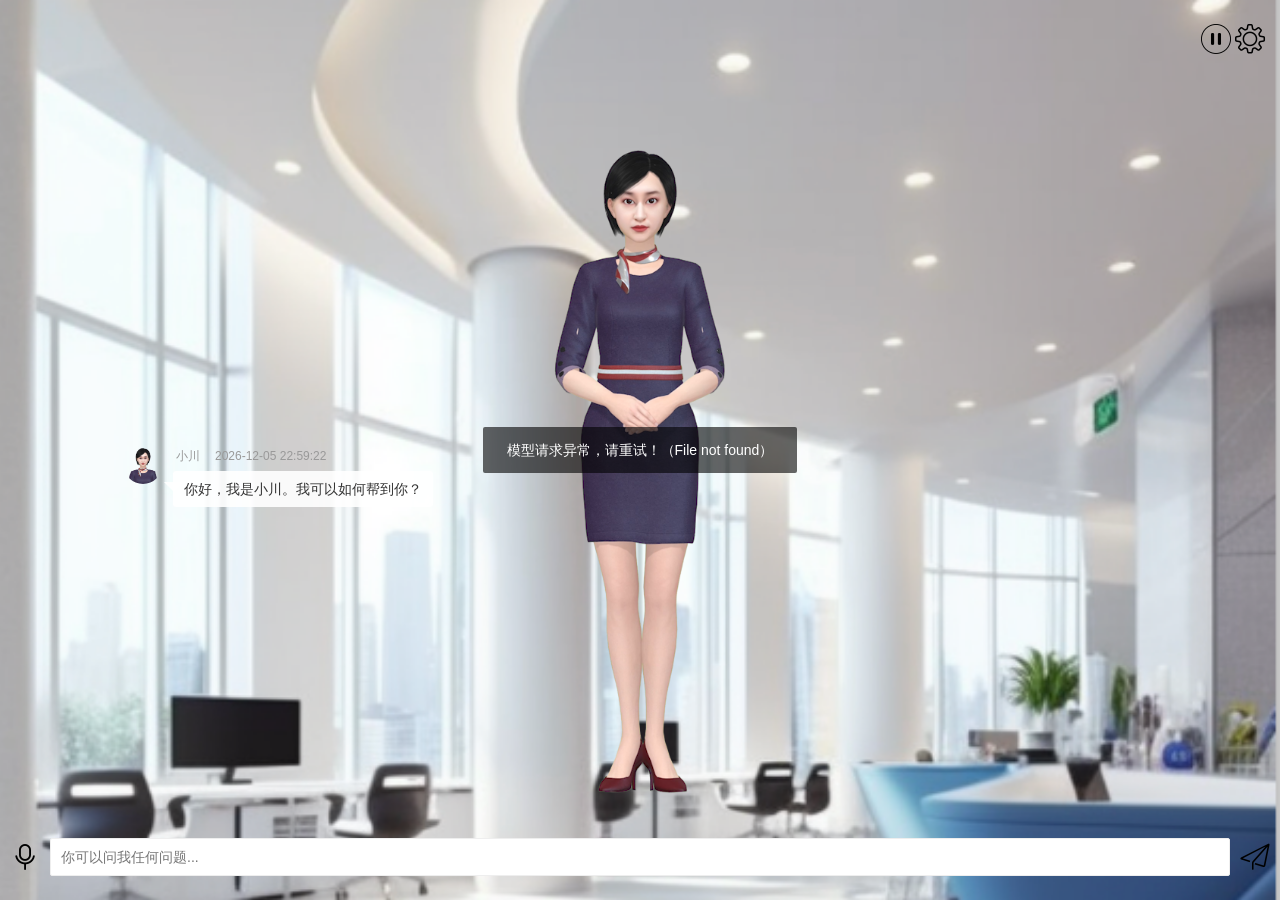
==== commit d15b51d7: "修改过度动画" ====
--- a/src/main/resources/static/index.html
+++ b/src/main/resources/static/index.html
@@ -36,7 +36,7 @@
                 layui.human.standby();
             });
 
-        layui.human.init(layui.$('.human')[0], layui.$('canvas')[0],function () {
+        layui.human.init(layui.$('.human')[0], layui.$('canvas')[0], function () {
             layui.human.chat(`你好，我是${layui.human.me.title}。我可以如何帮到你？`, Date.now());
         });
 
@@ -91,28 +91,23 @@
             const duration = 30;
             audioRecorder.open().then(function (stream) {
                 console.log('开始录音...');
-                const loading = layui.layer.msg('录音中...', {
-                    time: 0, icon: 16, shade: 0.3, shadeClose: true,
-                    content: '<span id="loading">录音中...（30秒）<span>',
+                const loading = layui.layer.load(2, {
+                    time: 0, shade: 0.6, shadeClose: true,
+                    content: '<span id="loading" style="color:white;position:absolute;left:-60px;width:200px;">录音中...<span>',
                     end: function () {
                         console.log('停止录音...');
                         const blob = audioRecorder.pcm();
                         layui.asr.asr(blob, function (text) {
-                            if (text && text !== '') {
-                                layui.$('input').val(text);
-                                layui.$('.layui-icon-release').trigger('click');
-                            } else {
-                                layui.layer.msg('我没有听清你在说些什么！');
-                            }
+                            if (!text || text === '') return layui.layer.msg('我没有听清你在说些什么！');
+                            layui.$('input').val(text);
+                            layui.$('.layui-icon-release').trigger('click');
                         });
                     }
                 });
                 audioRecorder.start(stream, function (params) {
                     console.log(params);
                     layui.$('#loading').html('录音中...（' + (duration - parseInt(params.duration)) + '秒）按下停止');
-                    if (params.duration > duration) {
-                        layui.layer.close(loading);
-                    }
+                    if (params.duration > duration) layui.layer.close(loading);
                 });
             }, function (error) {
                 layui.layer.msg(`麦克风打开失败！（${error.name}:${error.message}）`);
@@ -125,8 +120,7 @@
             layui.human.chat(layui.$('input').val());
             layui.tts.open(function (buffer) {
                 if (buffer) return audioPlayer.onPush(buffer);
-                const messages = [];
-                const uuid = Date.now();
+                const messages = [], uuid = Date.now() + 1000;
                 layui.human.send(layui.$('input').val(), function (done, text) {
                     if (done) layui.tts.stop();
                     if (text && text !== '') {
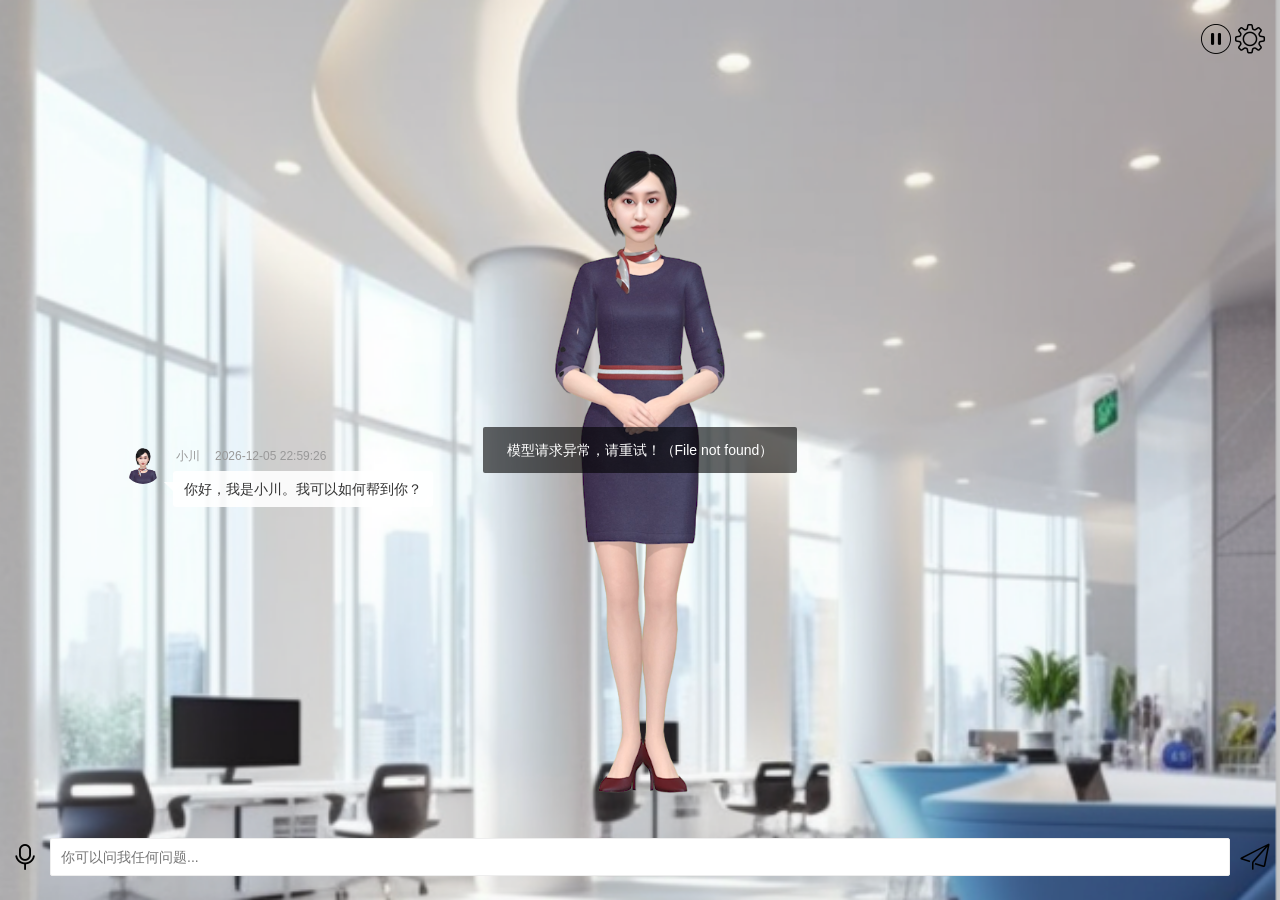
==== commit 56abadfa: "修改过度动画" ====
--- a/src/main/resources/static/index.html
+++ b/src/main/resources/static/index.html
@@ -93,7 +93,8 @@
                 console.log('开始录音...');
                 const loading = layui.layer.load(2, {
                     time: 0, shade: 0.6, shadeClose: true,
-                    content: '<span id="loading" style="color:white;position:absolute;left:-60px;width:200px;">录音中...<span>',
+                    content: '<span id="loading" style="font-weight:bold;color:white;' +
+                        'position:absolute;left:-20px;width:120px;">录音中...<span>',
                     end: function () {
                         console.log('停止录音...');
                         const blob = audioRecorder.pcm();
@@ -106,7 +107,7 @@
                 });
                 audioRecorder.start(stream, function (params) {
                     console.log(params);
-                    layui.$('#loading').html('录音中...（' + (duration - parseInt(params.duration)) + '秒）按下停止');
+                    layui.$('#loading').html('录音中...（' + (duration - parseInt(params.duration)) + '秒）<br>按下发送');
                     if (params.duration > duration) layui.layer.close(loading);
                 });
             }, function (error) {
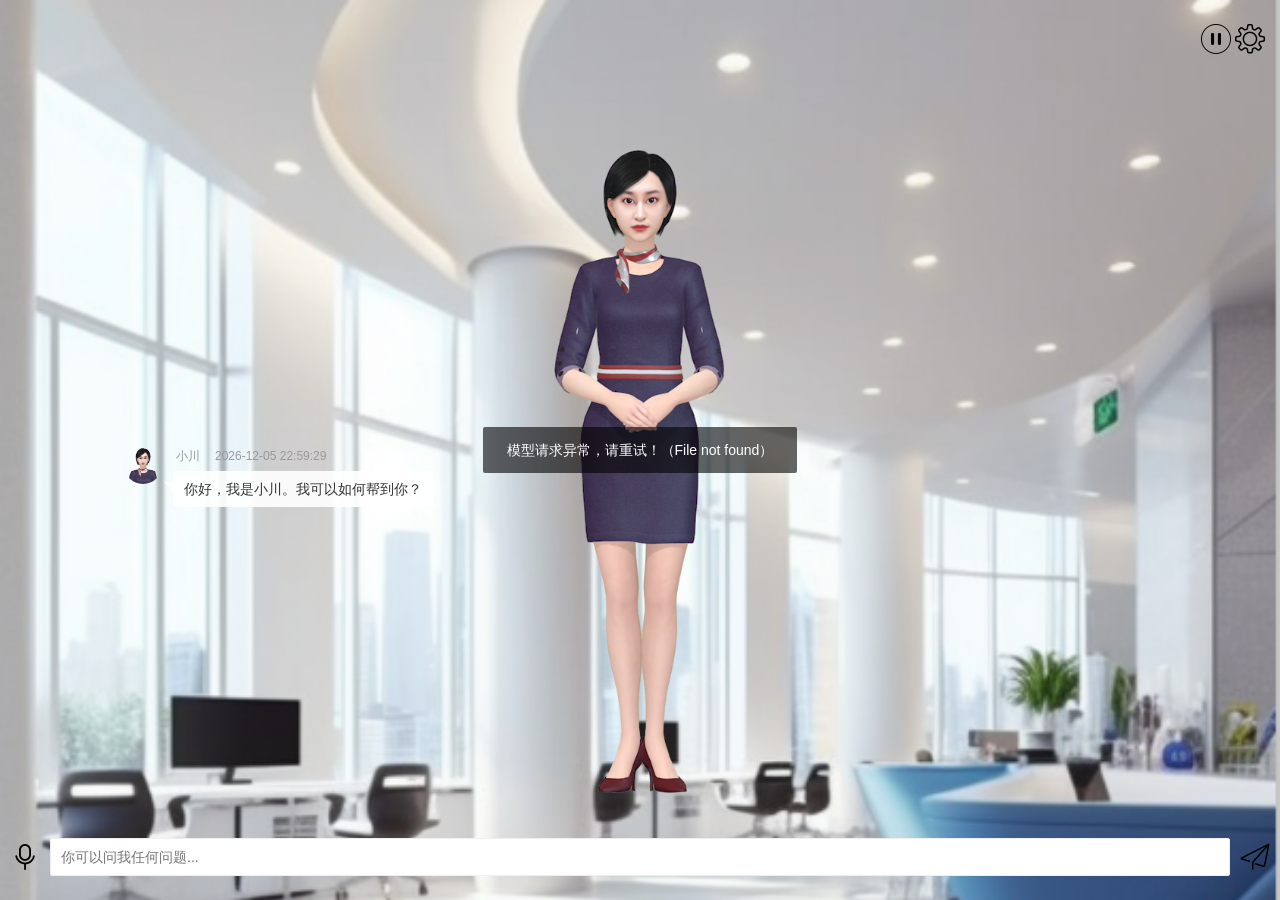
==== commit 9f88963f: "修改过度动画" ====
--- a/src/main/resources/static/index.html
+++ b/src/main/resources/static/index.html
@@ -21,10 +21,10 @@
         base: 'human/',
         version: Date.now()
     }).extend({
-        human: '{/}human/human',
         tts: '{/}human/baidu.tts',
         asr: '{/}human/baidu.asr'
     }).use(['human', 'tts', 'asr'], function () {
+
         const audioOptions = {sampleRate: 16000, sampleBits: 16, numberChannels: 1};
         const audioRecorder = new AudioRecorder(audioOptions);
         const audioPlayer = new AudioPlayer(audioOptions
@@ -94,7 +94,7 @@
                 const loading = layui.layer.load(2, {
                     time: 0, shade: 0.6, shadeClose: true,
                     content: '<span id="loading" style="font-weight:bold;color:white;' +
-                        'position:absolute;left:-20px;width:120px;">录音中...<span>',
+                        'position:absolute;left:-30px;width:150px;">录音中...<span>',
                     end: function () {
                         console.log('停止录音...');
                         const blob = audioRecorder.pcm();
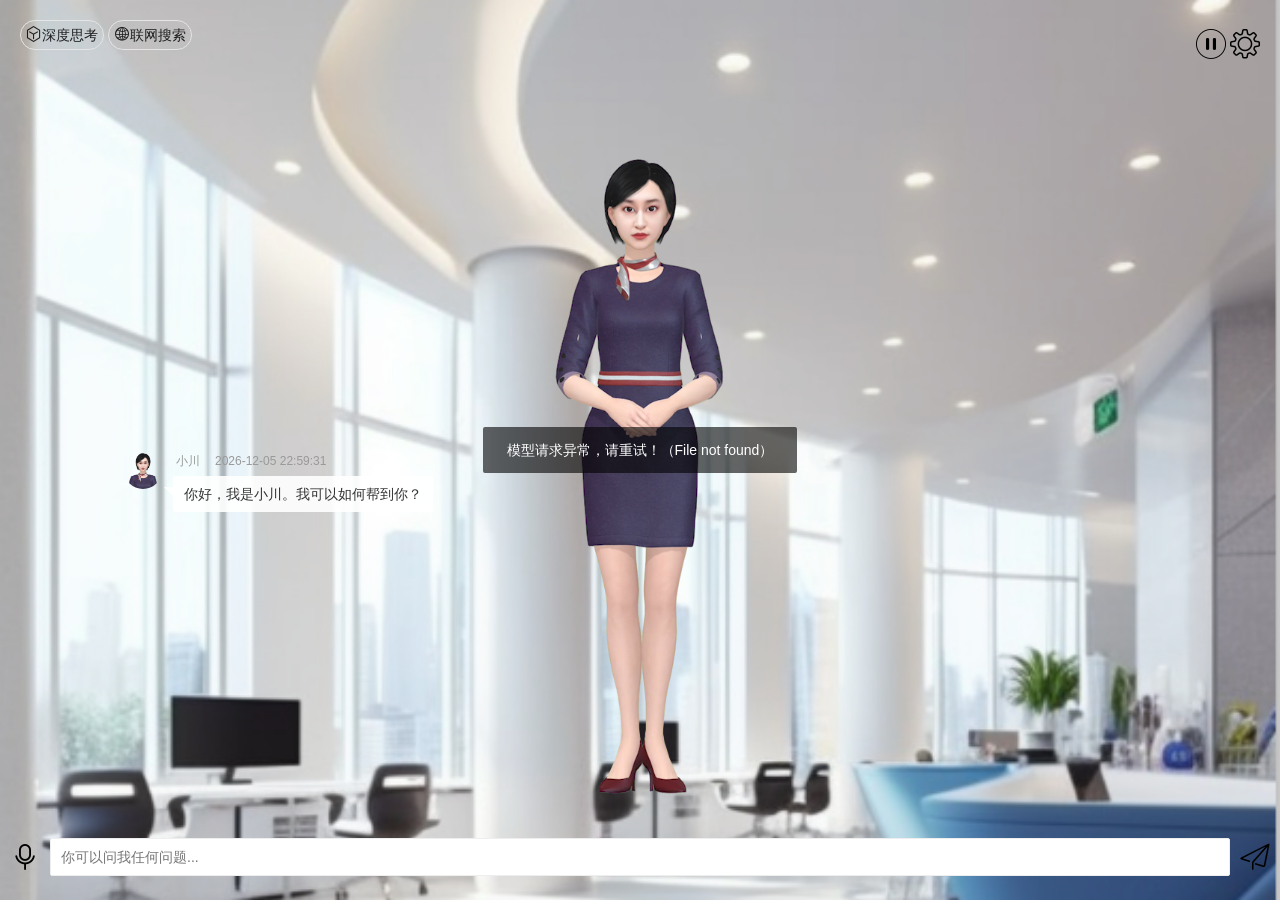
==== commit 647bcbd2: "前端增加《深度思考》与《联网搜索》的选项" ====
--- a/src/main/resources/static/index.html
+++ b/src/main/resources/static/index.html
@@ -100,7 +100,7 @@
                         const blob = audioRecorder.pcm();
                         layui.asr.asr(blob, function (text) {
                             if (!text || text === '') return layui.layer.msg('我没有听清你在说些什么！');
-                            layui.$('input').val(text);
+                            layui.$('.layui-input').val(text);
                             layui.$('.layui-icon-release').trigger('click');
                         });
                     }
@@ -116,21 +116,21 @@
         });
 
         layui.$('.layui-icon-release').on('click', function () {
-            if (layui.$('input').val() === '') return layui.$('input').focus();
+            if (layui.$('.layui-input').val() === '') return layui.$('.layui-input').focus();
             if (audioPlayer.isPlaying) return layui.layer.msg('正在播放，请先暂停！');
-            layui.human.chat(layui.$('input').val());
+            layui.human.chat(layui.$('.layui-input').val());
             layui.tts.open(function (buffer) {
                 if (buffer) return audioPlayer.onPush(buffer);
                 const messages = [], uuid = Date.now() + 1000;
-                layui.human.send(layui.$('input').val(), function (done, text) {
+                layui.human.send(layui.$('.layui-input').val(), function (done, text) {
                     if (done) layui.tts.stop();
-                    if (text && text !== '') {
+                    if (layui.$.trim(text)) {
                         messages.push(text)
                         layui.tts.send(text);
                         layui.human.chat(marked.parse(messages.join('')), uuid);
                     }
                 });
-                layui.$('input').val('');
+                layui.$('.layui-input').val('');
             });
         });
 
@@ -140,16 +140,42 @@
             audioPlayer.onDone();
         });
 
-        layui.$('input').on('keyup', function (e) {
+        layui.$('.layui-input').on('keyup', function (e) {
             if (e.keyCode === 13) layui.$('.layui-icon-release').trigger('click');
+        });
+
+        layui.form.on('checkbox(chat-tools-switch)', function (data) {
+            if (data.elem.name === 'enable-thinking') {
+                layui.human.request.enable_thinking = data.elem.checked;
+                layui.human.request.thinking.type = data.elem.checked ? 'enabled' : 'disabled';
+            }
+            if (data.elem.name === 'enable-search') {
+                layui.human.request.enable_search = data.elem.checked;
+                layui.human.request.web_search.enable = data.elem.checked;
+            }
         });
 
     });
 </script>
 <div class="container">
     <div class="header">
-        <a href="javascript:" class="layui-icon layui-icon-pause"></a>
-        <a href="javascript:" class="layui-icon layui-icon-set"></a>
+        <div class="header-left layui-form">
+            <label for="enable-thinking"></label>
+            <input type="checkbox" name="enable-thinking" lay-skin="none" lay-filter="chat-tools-switch">
+            <div lay-checkbox class="chat-tools-skin layui-badge">
+                <i class="layui-icon layui-icon-component"></i>深度思考
+            </div>
+            <label for="enable-search"></label>
+            <input type="checkbox" name="enable-search" lay-skin="none" lay-filter="chat-tools-switch">
+            <div lay-checkbox class="chat-tools-skin layui-badge">
+                <i class="layui-icon layui-icon-website"></i>联网搜索
+            </div>
+        </div>
+        <div class="header-center"></div>
+        <div class="header-right">
+            <a href="javascript:" class="layui-icon layui-icon-pause" style="font-size: 30px;color: black;"></a>
+            <a href="javascript:" class="layui-icon layui-icon-set" style="font-size: 30px;color: black;"></a>
+        </div>
     </div>
     <div class="main">
         <div class="human">
@@ -161,13 +187,13 @@
     </div>
     <div class="footer">
         <div class="footer-left">
-            <a href="javascript:" class="layui-icon layui-icon-mike"></a>
+            <a href="javascript:" class="layui-icon layui-icon-mike" style="font-size: 30px;color: black;"></a>
         </div>
         <div class="footer-center">
             <label><input type="text" class="layui-input" placeholder="你可以问我任何问题..."></label>
         </div>
         <div class="footer-right">
-            <a href="javascript:" class="layui-icon layui-icon-release"></a>
+            <a href="javascript:" class="layui-icon layui-icon-release" style="font-size: 30px;color: black;"></a>
         </div>
     </div>
 </div>
--- a/src/main/resources/static/human/human.css
+++ b/src/main/resources/static/human/human.css
@@ -1,6 +1,15 @@
 * {
     margin: 0;
     padding: 0;
+    user-select: none;
+    -ms-user-select: none;
+    -moz-user-select: none;
+    -webkit-user-select: none;
+    text-size-adjust: 100%;
+    -ms-text-size-adjust: 100%;
+    -moz-text-size-adjust: 100%;
+    -webkit-text-size-adjust: 100%;
+    -webkit-touch-callout: none;
 }
 
 body, html {
@@ -19,8 +28,25 @@
 }
 
 .header {
+    display: flex;
     padding: 15px;
     text-align: right;
+}
+
+.header-left {
+    padding: 5px;
+    text-align: center;
+}
+
+.header-center {
+    flex: 1;
+    padding: 5px;
+    text-align: center;
+}
+
+.header-right {
+    padding: 5px;
+    text-align: center;
 }
 
 .main {
@@ -53,9 +79,11 @@
     text-align: center;
 }
 
-.layui-icon {
-    font-size: 30px;
-    color: black;
+.human {
+    position: relative;
+    width: 100%;
+    height: 99%;
+    margin: auto;
 }
 
 .layim-chat-main {
@@ -67,9 +95,28 @@
     right: 0;
 }
 
-.human {
-    position: relative;
-    width: 100%;
-    height: 99%;
-    margin: auto;
+.layui-form-radio,
+.layui-form-checkbox {
+    background-color: transparent;
+}
+.layui-form-radio > .chat-tools-skin,
+.layui-form-checkbox > .chat-tools-skin {
+    color: #000;
+    border: 1px solid #e5e5e5;
+    border-radius: 100px;
+    display: table;
+    padding: 5px;
+}
+
+.layui-form-radio:hover > .chat-tools-skin,
+.layui-form-checkbox:hover > .chat-tools-skin {
+    color: #000;
+    border: 1px solid #16b777;
+}
+
+.layui-form-checked > .chat-tools-skin,
+.layui-form-radioed > .chat-tools-skin {
+    color: #fff !important;
+    border: 1px solid #16b777 !important;
+    background-color: #16b777 !important;
 }
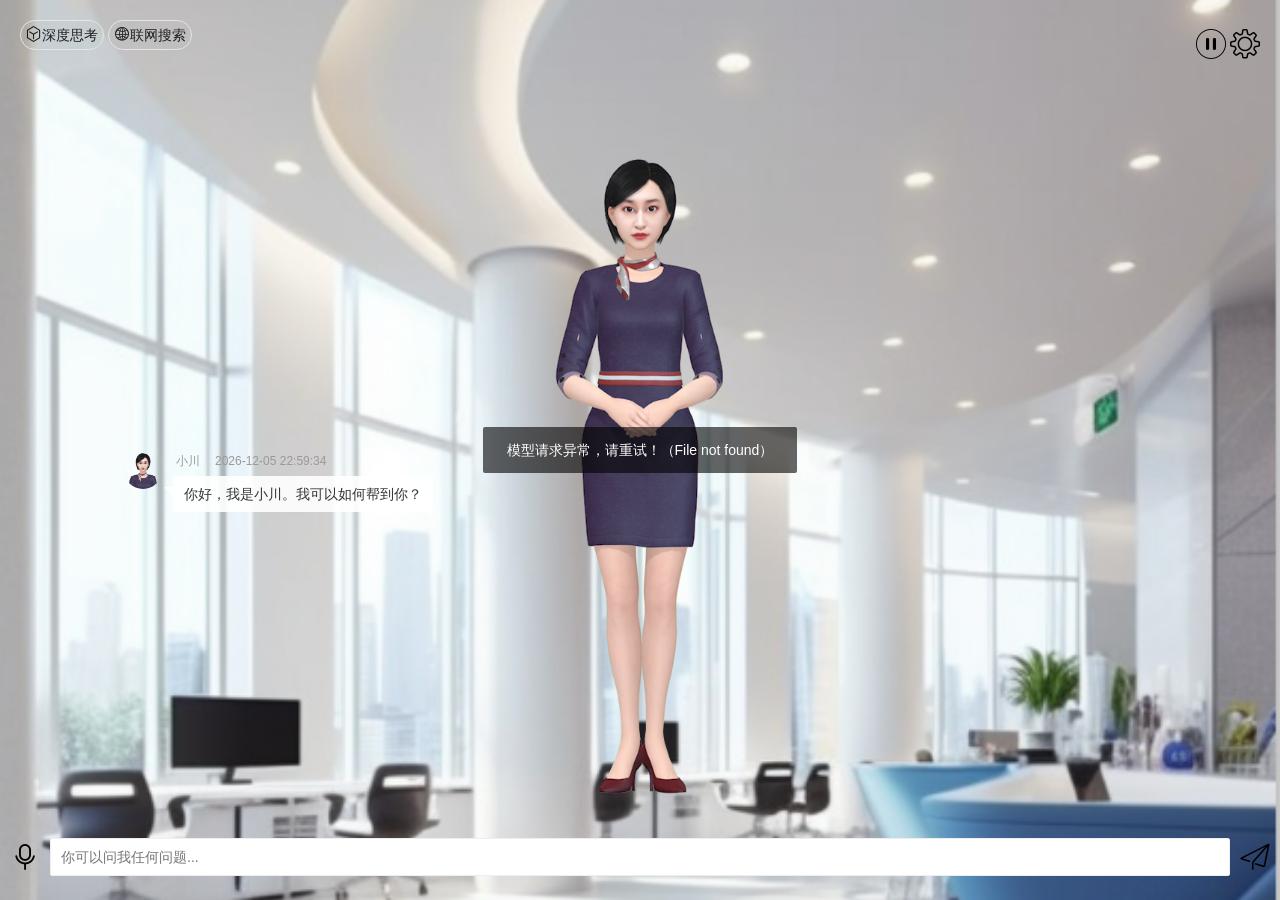
==== commit 8c850bce: "优化一些文件" ====
--- a/src/main/resources/static/index.html
+++ b/src/main/resources/static/index.html
@@ -145,11 +145,11 @@
         });
 
         layui.form.on('checkbox(chat-tools-switch)', function (data) {
-            if (data.elem.name === 'enable-thinking') {
+            if (data.elem.id === 'enable-thinking') {
                 layui.human.request.enable_thinking = data.elem.checked;
                 layui.human.request.thinking.type = data.elem.checked ? 'enabled' : 'disabled';
             }
-            if (data.elem.name === 'enable-search') {
+            if (data.elem.id === 'enable-search') {
                 layui.human.request.enable_search = data.elem.checked;
                 layui.human.request.web_search.enable = data.elem.checked;
             }
@@ -161,12 +161,12 @@
     <div class="header">
         <div class="header-left layui-form">
             <label for="enable-thinking"></label>
-            <input type="checkbox" name="enable-thinking" lay-skin="none" lay-filter="chat-tools-switch">
+            <input type="checkbox" id="enable-thinking" lay-skin="none" lay-filter="chat-tools-switch">
             <div lay-checkbox class="chat-tools-skin layui-badge">
                 <i class="layui-icon layui-icon-component"></i>深度思考
             </div>
             <label for="enable-search"></label>
-            <input type="checkbox" name="enable-search" lay-skin="none" lay-filter="chat-tools-switch">
+            <input type="checkbox" id="enable-search" lay-skin="none" lay-filter="chat-tools-switch">
             <div lay-checkbox class="chat-tools-skin layui-badge">
                 <i class="layui-icon layui-icon-website"></i>联网搜索
             </div>
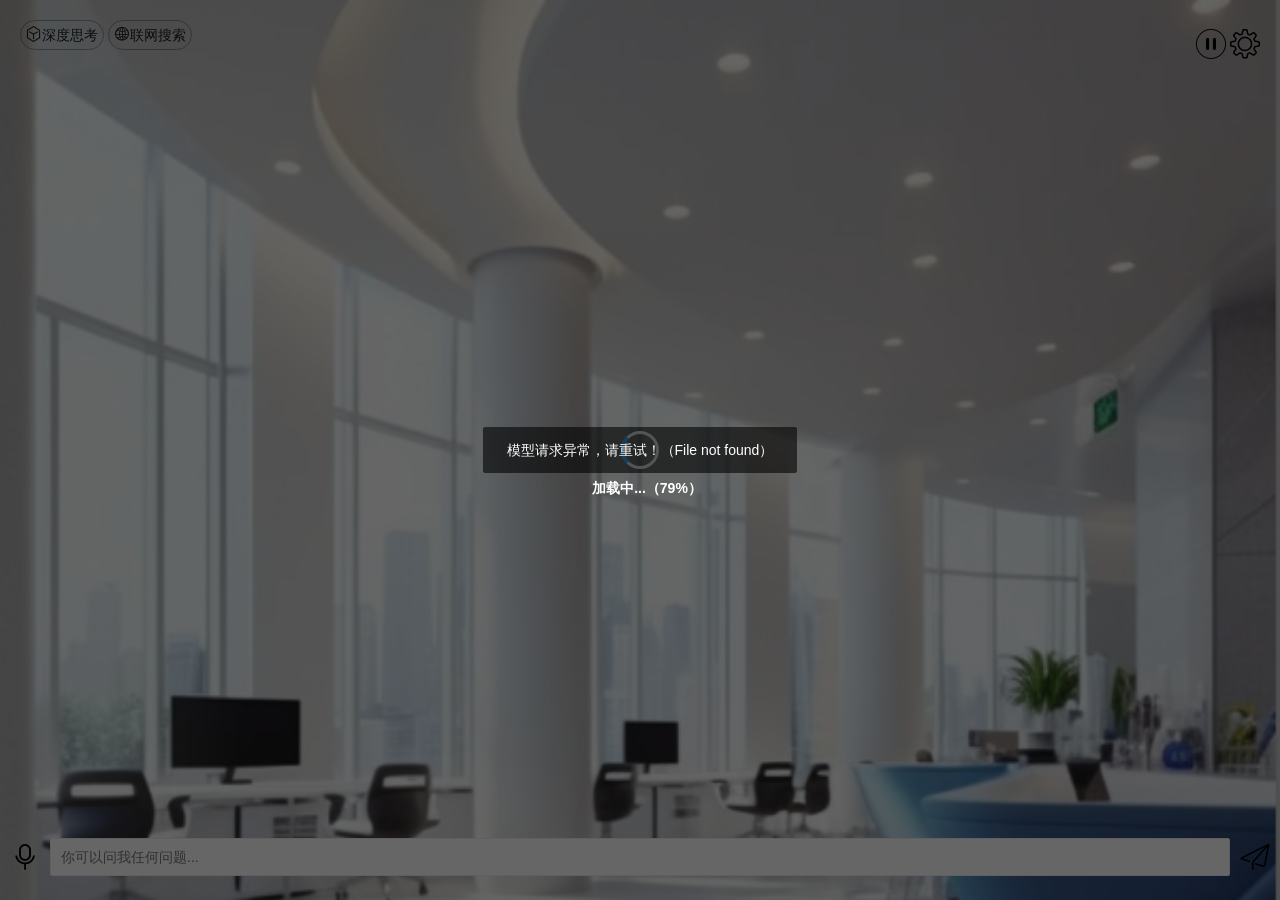
==== commit bb3b8252: "优化一些文件" ====
--- a/src/main/resources/static/index.html
+++ b/src/main/resources/static/index.html
@@ -18,8 +18,7 @@
 <script src="layui/layui.js"></script>
 <script>
     layui.config({
-        base: 'human/',
-        version: Date.now()
+        base: 'human/', version: Date.now()
     }).extend({
         tts: '{/}human/baidu.tts',
         asr: '{/}human/baidu.asr'
--- a/src/main/resources/static/human/human.css
+++ b/src/main/resources/static/human/human.css
@@ -99,10 +99,12 @@
 .layui-form-checkbox {
     background-color: transparent;
 }
+
 .layui-form-radio > .chat-tools-skin,
 .layui-form-checkbox > .chat-tools-skin {
-    color: #000;
-    border: 1px solid #e5e5e5;
+    color: black;
+    border: 1px solid rgba(0, 0, 0, .3);
+    background-color: white;
     border-radius: 100px;
     display: table;
     padding: 5px;
@@ -110,13 +112,11 @@
 
 .layui-form-radio:hover > .chat-tools-skin,
 .layui-form-checkbox:hover > .chat-tools-skin {
-    color: #000;
-    border: 1px solid #16b777;
 }
 
 .layui-form-checked > .chat-tools-skin,
 .layui-form-radioed > .chat-tools-skin {
-    color: #fff !important;
+    color: white !important;
     border: 1px solid #16b777 !important;
     background-color: #16b777 !important;
 }
